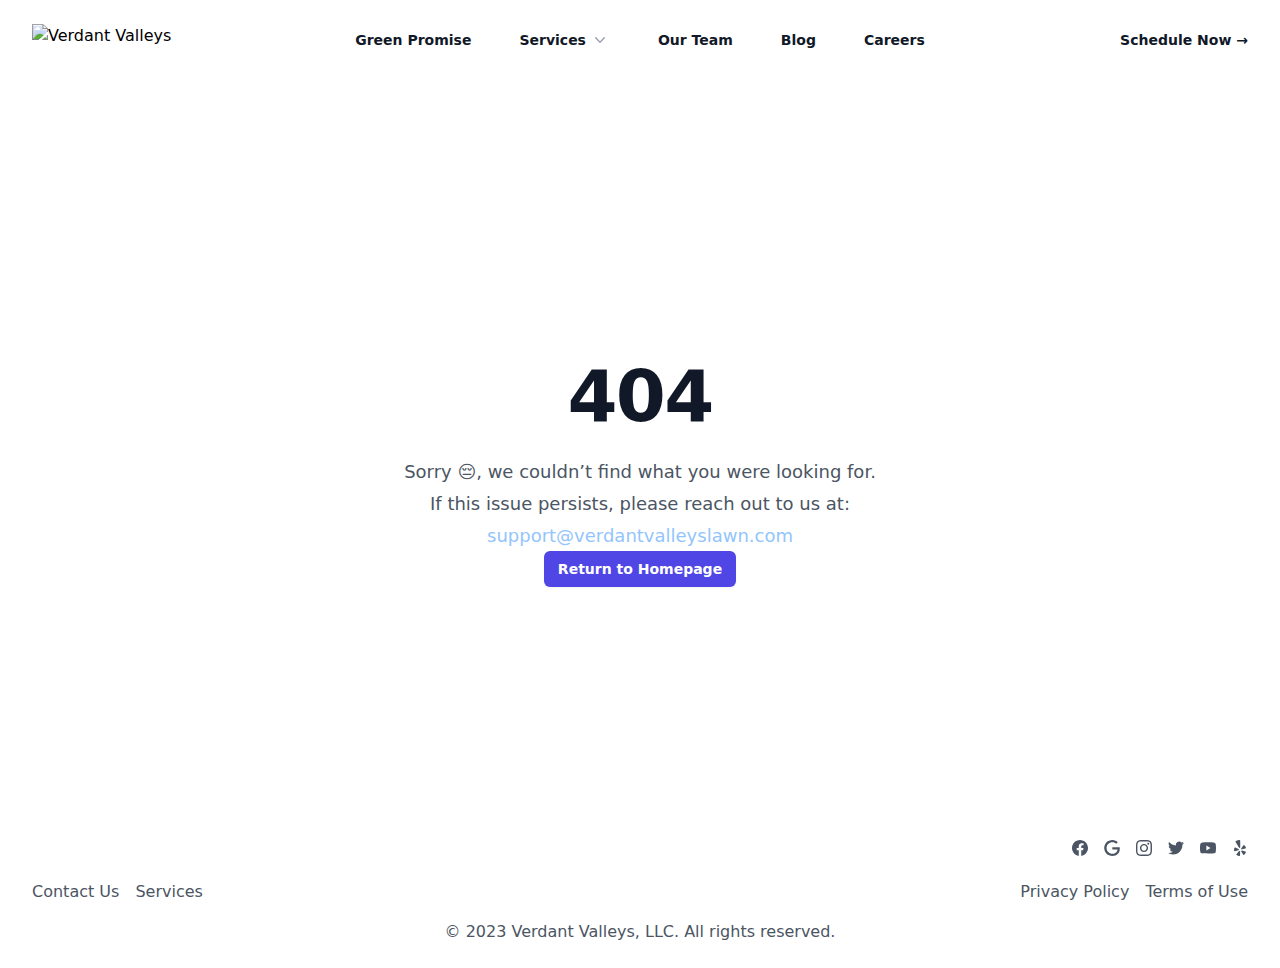
==== 404/index.html @ 3cf2aad4 "Updates" ====
<!DOCTYPE html><html><head><meta charSet="utf-8"/><meta http-equiv="x-ua-compatible" content="ie=edge"/><meta name="viewport" content="width=device-width, initial-scale=1, shrink-to-fit=no"/><meta name="generator" content="Gatsby 5.12.3"/><style data-href="/verdantvalleyslawn/styles.fe862fe9e661f8cfde72.css" data-identity="gatsby-global-css">/*
! tailwindcss v3.3.3 | MIT License | https://tailwindcss.com
*/*,:after,:before{border:0 solid #e5e7eb;box-sizing:border-box}:after,:before{--tw-content:""}html{-webkit-text-size-adjust:100%;font-feature-settings:normal;font-family:ui-sans-serif,system-ui,-apple-system,BlinkMacSystemFont,Segoe UI,Roboto,Helvetica Neue,Arial,Noto Sans,sans-serif,Apple Color Emoji,Segoe UI Emoji,Segoe UI Symbol,Noto Color Emoji;font-variation-settings:normal;line-height:1.5;-moz-tab-size:4;-o-tab-size:4;tab-size:4}body{line-height:inherit;margin:0}hr{border-top-width:1px;color:inherit;height:0}abbr:where([title]){-webkit-text-decoration:underline dotted;text-decoration:underline dotted}h1,h2,h3,h4,h5,h6{font-size:inherit;font-weight:inherit}a{color:inherit;text-decoration:inherit}b,strong{font-weight:bolder}code,kbd,pre,samp{font-family:ui-monospace,SFMono-Regular,Menlo,Monaco,Consolas,Liberation Mono,Courier New,monospace;font-size:1em}small{font-size:80%}sub,sup{font-size:75%;line-height:0;position:relative;vertical-align:baseline}sub{bottom:-.25em}sup{top:-.5em}table{border-collapse:collapse;border-color:inherit;text-indent:0}button,input,optgroup,select,textarea{font-feature-settings:inherit;color:inherit;font-family:inherit;font-size:100%;font-variation-settings:inherit;font-weight:inherit;line-height:inherit;margin:0;padding:0}button,select{text-transform:none}[type=button],[type=reset],[type=submit],button{-webkit-appearance:button;background-color:transparent;background-image:none}:-moz-focusring{outline:auto}:-moz-ui-invalid{box-shadow:none}progress{vertical-align:baseline}::-webkit-inner-spin-button,::-webkit-outer-spin-button{height:auto}[type=search]{-webkit-appearance:textfield;outline-offset:-2px}::-webkit-search-decoration{-webkit-appearance:none}::-webkit-file-upload-button{-webkit-appearance:button;font:inherit}summary{display:list-item}blockquote,dd,dl,figure,h1,h2,h3,h4,h5,h6,hr,p,pre{margin:0}fieldset{margin:0}fieldset,legend{padding:0}menu,ol,ul{list-style:none;margin:0;padding:0}dialog{padding:0}textarea{resize:vertical}input::-moz-placeholder,textarea::-moz-placeholder{color:#9ca3af;opacity:1}input::placeholder,textarea::placeholder{color:#9ca3af;opacity:1}[role=button],button{cursor:pointer}:disabled{cursor:default}audio,canvas,embed,iframe,img,object,svg,video{display:block;vertical-align:middle}img,video{height:auto;max-width:100%}[hidden]{display:none}*,:after,:before{--tw-border-spacing-x:0;--tw-border-spacing-y:0;--tw-translate-x:0;--tw-translate-y:0;--tw-rotate:0;--tw-skew-x:0;--tw-skew-y:0;--tw-scale-x:1;--tw-scale-y:1;--tw-pan-x: ;--tw-pan-y: ;--tw-pinch-zoom: ;--tw-scroll-snap-strictness:proximity;--tw-gradient-from-position: ;--tw-gradient-via-position: ;--tw-gradient-to-position: ;--tw-ordinal: ;--tw-slashed-zero: ;--tw-numeric-figure: ;--tw-numeric-spacing: ;--tw-numeric-fraction: ;--tw-ring-inset: ;--tw-ring-offset-width:0px;--tw-ring-offset-color:#fff;--tw-ring-color:rgba(59,130,246,.5);--tw-ring-offset-shadow:0 0 #0000;--tw-ring-shadow:0 0 #0000;--tw-shadow:0 0 #0000;--tw-shadow-colored:0 0 #0000;--tw-blur: ;--tw-brightness: ;--tw-contrast: ;--tw-grayscale: ;--tw-hue-rotate: ;--tw-invert: ;--tw-saturate: ;--tw-sepia: ;--tw-drop-shadow: ;--tw-backdrop-blur: ;--tw-backdrop-brightness: ;--tw-backdrop-contrast: ;--tw-backdrop-grayscale: ;--tw-backdrop-hue-rotate: ;--tw-backdrop-invert: ;--tw-backdrop-opacity: ;--tw-backdrop-saturate: ;--tw-backdrop-sepia: }::backdrop{--tw-border-spacing-x:0;--tw-border-spacing-y:0;--tw-translate-x:0;--tw-translate-y:0;--tw-rotate:0;--tw-skew-x:0;--tw-skew-y:0;--tw-scale-x:1;--tw-scale-y:1;--tw-pan-x: ;--tw-pan-y: ;--tw-pinch-zoom: ;--tw-scroll-snap-strictness:proximity;--tw-gradient-from-position: ;--tw-gradient-via-position: ;--tw-gradient-to-position: ;--tw-ordinal: ;--tw-slashed-zero: ;--tw-numeric-figure: ;--tw-numeric-spacing: ;--tw-numeric-fraction: ;--tw-ring-inset: ;--tw-ring-offset-width:0px;--tw-ring-offset-color:#fff;--tw-ring-color:rgba(59,130,246,.5);--tw-ring-offset-shadow:0 0 #0000;--tw-ring-shadow:0 0 #0000;--tw-shadow:0 0 #0000;--tw-shadow-colored:0 0 #0000;--tw-blur: ;--tw-brightness: ;--tw-contrast: ;--tw-grayscale: ;--tw-hue-rotate: ;--tw-invert: ;--tw-saturate: ;--tw-sepia: ;--tw-drop-shadow: ;--tw-backdrop-blur: ;--tw-backdrop-brightness: ;--tw-backdrop-contrast: ;--tw-backdrop-grayscale: ;--tw-backdrop-hue-rotate: ;--tw-backdrop-invert: ;--tw-backdrop-opacity: ;--tw-backdrop-saturate: ;--tw-backdrop-sepia: }.container{width:100%}@media (min-width:640px){.container{max-width:640px}}@media (min-width:768px){.container{max-width:768px}}@media (min-width:1024px){.container{max-width:1024px}}@media (min-width:1280px){.container{max-width:1280px}}@media (min-width:1536px){.container{max-width:1536px}}.sr-only{clip:rect(0,0,0,0);border-width:0;height:1px;margin:-1px;overflow:hidden;padding:0;position:absolute;white-space:nowrap;width:1px}.fixed{position:fixed}.absolute{position:absolute}.relative{position:relative}.inset-0{inset:0}.inset-y-0{bottom:0;top:0}.-left-8{left:-2rem}.right-0{right:0}.top-full{top:100%}.isolate{isolation:isolate}.z-10{z-index:10}.-m-1{margin:-.25rem}.-m-1\.5{margin:-.375rem}.-m-2{margin:-.5rem}.-m-2\.5{margin:-.625rem}.-mx-3{margin-left:-.75rem;margin-right:-.75rem}.-my-6{margin-bottom:-1.5rem;margin-top:-1.5rem}.mx-auto{margin-left:auto;margin-right:auto}.mb-4{margin-bottom:1rem}.mt-1{margin-top:.25rem}.mt-10{margin-top:2.5rem}.mt-2{margin-top:.5rem}.mt-3{margin-top:.75rem}.mt-6{margin-top:1.5rem}.block{display:block}.flex{display:flex}.inline-flex{display:inline-flex}.flow-root{display:flow-root}.grid{display:grid}.hidden{display:none}.h-11{height:2.75rem}.h-5{height:1.25rem}.h-6{height:1.5rem}.h-8{height:2rem}.min-h-screen{min-height:100vh}.w-11{width:2.75rem}.w-5{width:1.25rem}.w-6{width:1.5rem}.w-auto{width:auto}.w-full{width:100%}.w-screen{width:100vw}.max-w-2xl{max-width:42rem}.max-w-7xl{max-width:80rem}.max-w-md{max-width:28rem}.flex-auto{flex:1 1 auto}.flex-none{flex:none}.flex-grow{flex-grow:1}.translate-y-0{--tw-translate-y:0px}.translate-y-0,.translate-y-1{transform:translate(var(--tw-translate-x),var(--tw-translate-y)) rotate(var(--tw-rotate)) skewX(var(--tw-skew-x)) skewY(var(--tw-skew-y)) scaleX(var(--tw-scale-x)) scaleY(var(--tw-scale-y))}.translate-y-1{--tw-translate-y:0.25rem}.rotate-180{--tw-rotate:180deg;transform:translate(var(--tw-translate-x),var(--tw-translate-y)) rotate(var(--tw-rotate)) skewX(var(--tw-skew-x)) skewY(var(--tw-skew-y)) scaleX(var(--tw-scale-x)) scaleY(var(--tw-scale-y))}.grid-cols-2{grid-template-columns:repeat(2,minmax(0,1fr))}.flex-col{flex-direction:column}.items-center{align-items:center}.justify-center{justify-content:center}.justify-between{justify-content:space-between}.gap-x-1{-moz-column-gap:.25rem;column-gap:.25rem}.gap-x-2{-moz-column-gap:.5rem;column-gap:.5rem}.gap-x-2\.5{-moz-column-gap:.625rem;column-gap:.625rem}.gap-x-6{-moz-column-gap:1.5rem;column-gap:1.5rem}.space-x-4>:not([hidden])~:not([hidden]){--tw-space-x-reverse:0;margin-left:calc(1rem*(1 - var(--tw-space-x-reverse)));margin-right:calc(1rem*var(--tw-space-x-reverse))}.space-y-2>:not([hidden])~:not([hidden]){--tw-space-y-reverse:0;margin-bottom:calc(.5rem*var(--tw-space-y-reverse));margin-top:calc(.5rem*(1 - var(--tw-space-y-reverse)))}.divide-x>:not([hidden])~:not([hidden]){--tw-divide-x-reverse:0;border-left-width:calc(1px*(1 - var(--tw-divide-x-reverse)));border-right-width:calc(1px*var(--tw-divide-x-reverse))}.divide-y>:not([hidden])~:not([hidden]){--tw-divide-y-reverse:0;border-bottom-width:calc(1px*var(--tw-divide-y-reverse));border-top-width:calc(1px*(1 - var(--tw-divide-y-reverse)))}.divide-gray-500\/10>:not([hidden])~:not([hidden]){border-color:hsla(220,9%,46%,.1)}.divide-gray-900\/5>:not([hidden])~:not([hidden]){border-color:rgba(17,24,39,.05)}.overflow-hidden{overflow:hidden}.overflow-y-auto{overflow-y:auto}.rounded-3xl{border-radius:1.5rem}.rounded-full{border-radius:9999px}.rounded-lg{border-radius:.5rem}.rounded-md{border-radius:.375rem}.bg-gray-50{--tw-bg-opacity:1;background-color:rgb(249 250 251/var(--tw-bg-opacity))}.bg-indigo-600{--tw-bg-opacity:1;background-color:rgb(79 70 229/var(--tw-bg-opacity))}.bg-white{--tw-bg-opacity:1;background-color:rgb(255 255 255/var(--tw-bg-opacity))}.bg-gradient-to-r{background-image:linear-gradient(to right,var(--tw-gradient-stops))}.from-blue-500{--tw-gradient-from:#3b82f6 var(--tw-gradient-from-position);--tw-gradient-to:rgba(59,130,246,0) var(--tw-gradient-to-position);--tw-gradient-stops:var(--tw-gradient-from),var(--tw-gradient-to)}.to-purple-500{--tw-gradient-to:#a855f7 var(--tw-gradient-to-position)}.p-1{padding:.25rem}.p-1\.5{padding:.375rem}.p-2{padding:.5rem}.p-2\.5{padding:.625rem}.p-3{padding:.75rem}.p-4{padding:1rem}.p-6{padding:1.5rem}.p-8{padding:2rem}.px-3{padding-left:.75rem;padding-right:.75rem}.px-3\.5{padding-left:.875rem;padding-right:.875rem}.px-6{padding-left:1.5rem;padding-right:1.5rem}.py-1{padding-bottom:.25rem;padding-top:.25rem}.py-2{padding-bottom:.5rem;padding-top:.5rem}.py-2\.5{padding-bottom:.625rem;padding-top:.625rem}.py-32{padding-bottom:8rem;padding-top:8rem}.py-6{padding-bottom:1.5rem;padding-top:1.5rem}.pb-4{padding-bottom:1rem}.pl-3{padding-left:.75rem}.pl-6{padding-left:1.5rem}.pr-3{padding-right:.75rem}.pr-3\.5{padding-right:.875rem}.pt-14{padding-top:3.5rem}.pt-4{padding-top:1rem}.text-center{text-align:center}.text-2xl{font-size:1.5rem;line-height:2rem}.text-4xl{font-size:2.25rem;line-height:2.5rem}.text-6xl{font-size:3.75rem;line-height:1}.text-base{font-size:1rem;line-height:1.5rem}.text-lg{font-size:1.125rem;line-height:1.75rem}.text-sm{font-size:.875rem;line-height:1.25rem}.font-bold{font-weight:700}.font-semibold{font-weight:600}.leading-6{line-height:1.5rem}.leading-7{line-height:1.75rem}.leading-8{line-height:2rem}.tracking-tight{letter-spacing:-.025em}.text-blue-300{--tw-text-opacity:1;color:rgb(147 197 253/var(--tw-text-opacity))}.text-gray-400{--tw-text-opacity:1;color:rgb(156 163 175/var(--tw-text-opacity))}.text-gray-600{--tw-text-opacity:1;color:rgb(75 85 99/var(--tw-text-opacity))}.text-gray-700{--tw-text-opacity:1;color:rgb(55 65 81/var(--tw-text-opacity))}.text-gray-900{--tw-text-opacity:1;color:rgb(17 24 39/var(--tw-text-opacity))}.text-indigo-600{--tw-text-opacity:1;color:rgb(79 70 229/var(--tw-text-opacity))}.text-white{--tw-text-opacity:1;color:rgb(255 255 255/var(--tw-text-opacity))}.opacity-0{opacity:0}.opacity-100{opacity:1}.shadow-lg{--tw-shadow:0 10px 15px -3px rgba(0,0,0,.1),0 4px 6px -4px rgba(0,0,0,.1);--tw-shadow-colored:0 10px 15px -3px var(--tw-shadow-color),0 4px 6px -4px var(--tw-shadow-color)}.shadow-lg,.shadow-sm{box-shadow:var(--tw-ring-offset-shadow,0 0 #0000),var(--tw-ring-shadow,0 0 #0000),var(--tw-shadow)}.shadow-sm{--tw-shadow:0 1px 2px 0 rgba(0,0,0,.05);--tw-shadow-colored:0 1px 2px 0 var(--tw-shadow-color)}.ring-1{--tw-ring-offset-shadow:var(--tw-ring-inset) 0 0 0 var(--tw-ring-offset-width) var(--tw-ring-offset-color);--tw-ring-shadow:var(--tw-ring-inset) 0 0 0 calc(1px + var(--tw-ring-offset-width)) var(--tw-ring-color);box-shadow:var(--tw-ring-offset-shadow),var(--tw-ring-shadow),var(--tw-shadow,0 0 #0000)}.ring-gray-900\/10{--tw-ring-color:rgba(17,24,39,.1)}.ring-gray-900\/5{--tw-ring-color:rgba(17,24,39,.05)}.filter{filter:var(--tw-blur) var(--tw-brightness) var(--tw-contrast) var(--tw-grayscale) var(--tw-hue-rotate) var(--tw-invert) var(--tw-saturate) var(--tw-sepia) var(--tw-drop-shadow)}.transition{transition-property:color,background-color,border-color,text-decoration-color,fill,stroke,opacity,box-shadow,transform,filter,-webkit-backdrop-filter;transition-property:color,background-color,border-color,text-decoration-color,fill,stroke,opacity,box-shadow,transform,filter,backdrop-filter;transition-property:color,background-color,border-color,text-decoration-color,fill,stroke,opacity,box-shadow,transform,filter,backdrop-filter,-webkit-backdrop-filter;transition-timing-function:cubic-bezier(.4,0,.2,1)}.duration-150,.transition{transition-duration:.15s}.duration-200{transition-duration:.2s}.duration-300{transition-duration:.3s}.ease-in{transition-timing-function:cubic-bezier(.4,0,1,1)}.ease-out{transition-timing-function:cubic-bezier(0,0,.2,1)}.hover\:bg-gray-100:hover{--tw-bg-opacity:1;background-color:rgb(243 244 246/var(--tw-bg-opacity))}.hover\:bg-gray-50:hover{--tw-bg-opacity:1;background-color:rgb(249 250 251/var(--tw-bg-opacity))}.hover\:bg-indigo-500:hover{--tw-bg-opacity:1;background-color:rgb(99 102 241/var(--tw-bg-opacity))}.hover\:text-indigo-400:hover{--tw-text-opacity:1;color:rgb(129 140 248/var(--tw-text-opacity))}.hover\:underline:hover{text-decoration-line:underline}.hover\:ring-gray-900\/20:hover{--tw-ring-color:rgba(17,24,39,.2)}.focus-visible\:outline:focus-visible{outline-style:solid}.focus-visible\:outline-2:focus-visible{outline-width:2px}.focus-visible\:outline-offset-2:focus-visible{outline-offset:2px}.focus-visible\:outline-indigo-600:focus-visible{outline-color:#4f46e5}.group:hover .group-hover\:bg-white{--tw-bg-opacity:1;background-color:rgb(255 255 255/var(--tw-bg-opacity))}.group:hover .group-hover\:text-indigo-600{--tw-text-opacity:1;color:rgb(79 70 229/var(--tw-text-opacity))}@media (min-width:640px){.sm\:mb-8{margin-bottom:2rem}.sm\:flex{display:flex}.sm\:max-w-sm{max-width:24rem}.sm\:justify-center{justify-content:center}.sm\:py-48{padding-bottom:12rem;padding-top:12rem}.sm\:text-6xl{font-size:3.75rem;line-height:1}.sm\:text-7xl{font-size:4.5rem;line-height:1}.sm\:ring-1{--tw-ring-offset-shadow:var(--tw-ring-inset) 0 0 0 var(--tw-ring-offset-width) var(--tw-ring-offset-color);--tw-ring-shadow:var(--tw-ring-inset) 0 0 0 calc(1px + var(--tw-ring-offset-width)) var(--tw-ring-color);box-shadow:var(--tw-ring-offset-shadow),var(--tw-ring-shadow),var(--tw-shadow,0 0 #0000)}.sm\:ring-gray-900\/10{--tw-ring-color:rgba(17,24,39,.1)}}@media (min-width:1024px){.lg\:flex{display:flex}.lg\:hidden{display:none}.lg\:flex-1{flex:1 1 0%}.lg\:justify-end{justify-content:flex-end}.lg\:gap-x-12{-moz-column-gap:3rem;column-gap:3rem}.lg\:px-8{padding-left:2rem;padding-right:2rem}.lg\:py-56{padding-bottom:14rem;padding-top:14rem}}</style><link rel="sitemap" type="application/xml" href="/verdantvalleyslawn/sitemap-index.xml"/><link rel="icon" href="/verdantvalleyslawn/favicon-32x32.png?v=53aa06cf17e4239d0dba6ffd09854e02" type="image/png"/><link rel="manifest" href="/verdantvalleyslawn/manifest.webmanifest" crossorigin="anonymous"/><link rel="apple-touch-icon" sizes="48x48" href="/verdantvalleyslawn/icons/icon-48x48.png?v=53aa06cf17e4239d0dba6ffd09854e02"/><link rel="apple-touch-icon" sizes="72x72" href="/verdantvalleyslawn/icons/icon-72x72.png?v=53aa06cf17e4239d0dba6ffd09854e02"/><link rel="apple-touch-icon" sizes="96x96" href="/verdantvalleyslawn/icons/icon-96x96.png?v=53aa06cf17e4239d0dba6ffd09854e02"/><link rel="apple-touch-icon" sizes="144x144" href="/verdantvalleyslawn/icons/icon-144x144.png?v=53aa06cf17e4239d0dba6ffd09854e02"/><link rel="apple-touch-icon" sizes="192x192" href="/verdantvalleyslawn/icons/icon-192x192.png?v=53aa06cf17e4239d0dba6ffd09854e02"/><link rel="apple-touch-icon" sizes="256x256" href="/verdantvalleyslawn/icons/icon-256x256.png?v=53aa06cf17e4239d0dba6ffd09854e02"/><link rel="apple-touch-icon" sizes="384x384" href="/verdantvalleyslawn/icons/icon-384x384.png?v=53aa06cf17e4239d0dba6ffd09854e02"/><link rel="apple-touch-icon" sizes="512x512" href="/verdantvalleyslawn/icons/icon-512x512.png?v=53aa06cf17e4239d0dba6ffd09854e02"/><title data-gatsby-head="true">404 - Page Not Found</title></head><body><div id="___gatsby"><div style="outline:none" tabindex="-1" id="gatsby-focus-wrapper"><div class="flex flex-col min-h-screen"><div class="bg-white"><header><nav class="mx-auto flex max-w-7xl items-center justify-between p-6 lg:px-8" aria-label="Global"><div class="flex lg:flex-1"><a class="-m-1.5 p-1.5" href="/verdantvalleyslawn/"><span class="sr-only">Verdant Valleys</span><img class="h-8 w-auto" src="https://tailwindui.com/img/logos/mark.svg?color=indigo&amp;shade=600" alt="Verdant Valleys"/></a></div><div class="flex lg:hidden"><button type="button" class="-m-2.5 inline-flex items-center justify-center rounded-md p-2.5 text-gray-700"><span class="sr-only">Open main menu</span><svg xmlns="http://www.w3.org/2000/svg" fill="none" viewBox="0 0 24 24" stroke-width="1.5" stroke="currentColor" aria-hidden="true" class="h-6 w-6"><path stroke-linecap="round" stroke-linejoin="round" d="M3.75 6.75h16.5M3.75 12h16.5m-16.5 5.25h16.5"></path></svg></button></div><div class="hidden lg:flex lg:gap-x-12"><a class="text-sm font-semibold leading-6 text-gray-900" href="/verdantvalleyslawn/green_promise/">Green Promise</a><div class="relative" data-headlessui-state=""><button class="flex items-center gap-x-1 text-sm font-semibold leading-6 text-gray-900" type="button" aria-expanded="false" data-headlessui-state="">Services<svg xmlns="http://www.w3.org/2000/svg" viewBox="0 0 20 20" fill="currentColor" aria-hidden="true" class="h-5 w-5 flex-none text-gray-400"><path fill-rule="evenodd" d="M5.23 7.21a.75.75 0 011.06.02L10 11.168l3.71-3.938a.75.75 0 111.08 1.04l-4.25 4.5a.75.75 0 01-1.08 0l-4.25-4.5a.75.75 0 01.02-1.06z" clip-rule="evenodd"></path></svg></button></div><a class="text-sm font-semibold leading-6 text-gray-900" href="/verdantvalleyslawn/ourteam/">Our Team</a><a class="text-sm font-semibold leading-6 text-gray-900" href="/verdantvalleyslawn/blog/">Blog</a><a class="text-sm font-semibold leading-6 text-gray-900" href="/verdantvalleyslawn/careers/">Careers</a></div><div style="position:fixed;top:1px;left:1px;width:1px;height:0;padding:0;margin:-1px;overflow:hidden;clip:rect(0, 0, 0, 0);white-space:nowrap;border-width:0;display:none"></div><div class="hidden lg:flex lg:flex-1 lg:justify-end"><a class="text-sm font-semibold leading-6 text-gray-900" href="/verdantvalleyslawn/schedule/">Schedule Now <span aria-hidden="true">→</span></a></div></nav><div style="position:fixed;top:1px;left:1px;width:1px;height:0;padding:0;margin:-1px;overflow:hidden;clip:rect(0, 0, 0, 0);white-space:nowrap;border-width:0;display:none"></div></header><main class="flex-grow"><main class="bg-white"><section class="relative isolate px-6 pt-14 lg:px-8"><div class="mx-auto max-w-2xl py-32 sm:py-48 lg:py-56 text-center"><h1 class="text-6xl font-bold tracking-tight text-gray-900 sm:text-7xl">404</h1><p class="mt-6 text-lg leading-8 text-gray-600">Sorry 😔, we couldn’t find what you were looking for. <br/>If this issue persists, please reach out to us at:<!-- --> <a href="mailto:support@verdantvalleyslawn.com" class="text-blue-300 hover:underline">support@verdantvalleyslawn.com</a><br/><a class="rounded-md bg-indigo-600 px-3.5 py-2.5 text-sm font-semibold text-white shadow-sm hover:bg-indigo-500 focus-visible:outline focus-visible:outline-2 focus-visible:outline-offset-2 focus-visible:outline-indigo-600" href="/verdantvalleyslawn/">Return to Homepage</a></p></div></section></main></main><footer><div class="mx-auto flex max-w-7xl items-center justify-between p-6 lg:px-8" aria-label="Global"><div class="container mx-auto"><div class="flex justify-between items-center pb-4"><a class="-m-1.5 p-1.5" href="/verdantvalleyslawn/"><span class="sr-only">Verdant Valleys</span><img class="h-8 w-auto" src="https://tailwindui.com/img/logos/mark.svg?color=indigo&amp;shade=600" alt=""/></a><div class="flex space-x-4"><a href="https://facebook.com/facebook-username" class="text-gray-600 hover:text-indigo-400 transition duration-300"> <svg stroke="currentColor" fill="currentColor" stroke-width="0" role="img" viewBox="0 0 24 24" height="1em" width="1em" xmlns="http://www.w3.org/2000/svg"><title></title><path d="M24 12.073c0-6.627-5.373-12-12-12s-12 5.373-12 12c0 5.99 4.388 10.954 10.125 11.854v-8.385H7.078v-3.47h3.047V9.43c0-3.007 1.792-4.669 4.533-4.669 1.312 0 2.686.235 2.686.235v2.953H15.83c-1.491 0-1.956.925-1.956 1.874v2.25h3.328l-.532 3.47h-2.796v8.385C19.612 23.027 24 18.062 24 12.073z"></path></svg><span class="sr-only">Facebook</span></a><a href="https://google.com/google-username" class="text-gray-600 hover:text-indigo-400 transition duration-300"> <svg stroke="currentColor" fill="currentColor" stroke-width="0" role="img" viewBox="0 0 24 24" height="1em" width="1em" xmlns="http://www.w3.org/2000/svg"><title></title><path d="M12.48 10.92v3.28h7.84c-.24 1.84-.853 3.187-1.787 4.133-1.147 1.147-2.933 2.4-6.053 2.4-4.827 0-8.6-3.893-8.6-8.72s3.773-8.72 8.6-8.72c2.6 0 4.507 1.027 5.907 2.347l2.307-2.307C18.747 1.44 16.133 0 12.48 0 5.867 0 .307 5.387.307 12s5.56 12 12.173 12c3.573 0 6.267-1.173 8.373-3.36 2.16-2.16 2.84-5.213 2.84-7.667 0-.76-.053-1.467-.173-2.053H12.48z"></path></svg><span class="sr-only">Google</span></a><a href="https://instagram.com/instagram-username" class="text-gray-600 hover:text-indigo-400 transition duration-300"> <svg stroke="currentColor" fill="currentColor" stroke-width="0" role="img" viewBox="0 0 24 24" height="1em" width="1em" xmlns="http://www.w3.org/2000/svg"><title></title><path d="M12 0C8.74 0 8.333.015 7.053.072 5.775.132 4.905.333 4.14.63c-.789.306-1.459.717-2.126 1.384S.935 3.35.63 4.14C.333 4.905.131 5.775.072 7.053.012 8.333 0 8.74 0 12s.015 3.667.072 4.947c.06 1.277.261 2.148.558 2.913.306.788.717 1.459 1.384 2.126.667.666 1.336 1.079 2.126 1.384.766.296 1.636.499 2.913.558C8.333 23.988 8.74 24 12 24s3.667-.015 4.947-.072c1.277-.06 2.148-.262 2.913-.558.788-.306 1.459-.718 2.126-1.384.666-.667 1.079-1.335 1.384-2.126.296-.765.499-1.636.558-2.913.06-1.28.072-1.687.072-4.947s-.015-3.667-.072-4.947c-.06-1.277-.262-2.149-.558-2.913-.306-.789-.718-1.459-1.384-2.126C21.319 1.347 20.651.935 19.86.63c-.765-.297-1.636-.499-2.913-.558C15.667.012 15.26 0 12 0zm0 2.16c3.203 0 3.585.016 4.85.071 1.17.055 1.805.249 2.227.415.562.217.96.477 1.382.896.419.42.679.819.896 1.381.164.422.36 1.057.413 2.227.057 1.266.07 1.646.07 4.85s-.015 3.585-.074 4.85c-.061 1.17-.256 1.805-.421 2.227-.224.562-.479.96-.899 1.382-.419.419-.824.679-1.38.896-.42.164-1.065.36-2.235.413-1.274.057-1.649.07-4.859.07-3.211 0-3.586-.015-4.859-.074-1.171-.061-1.816-.256-2.236-.421-.569-.224-.96-.479-1.379-.899-.421-.419-.69-.824-.9-1.38-.165-.42-.359-1.065-.42-2.235-.045-1.26-.061-1.649-.061-4.844 0-3.196.016-3.586.061-4.861.061-1.17.255-1.814.42-2.234.21-.57.479-.96.9-1.381.419-.419.81-.689 1.379-.898.42-.166 1.051-.361 2.221-.421 1.275-.045 1.65-.06 4.859-.06l.045.03zm0 3.678c-3.405 0-6.162 2.76-6.162 6.162 0 3.405 2.76 6.162 6.162 6.162 3.405 0 6.162-2.76 6.162-6.162 0-3.405-2.76-6.162-6.162-6.162zM12 16c-2.21 0-4-1.79-4-4s1.79-4 4-4 4 1.79 4 4-1.79 4-4 4zm7.846-10.405c0 .795-.646 1.44-1.44 1.44-.795 0-1.44-.646-1.44-1.44 0-.794.646-1.439 1.44-1.439.793-.001 1.44.645 1.44 1.439z"></path></svg><span class="sr-only">Instagram</span></a><a href="https://twitter.com/twitter-username" class="text-gray-600 hover:text-indigo-400 transition duration-300"> <svg stroke="currentColor" fill="currentColor" stroke-width="0" role="img" viewBox="0 0 24 24" height="1em" width="1em" xmlns="http://www.w3.org/2000/svg"><title></title><path d="M23.953 4.57a10 10 0 01-2.825.775 4.958 4.958 0 002.163-2.723c-.951.555-2.005.959-3.127 1.184a4.92 4.92 0 00-8.384 4.482C7.69 8.095 4.067 6.13 1.64 3.162a4.822 4.822 0 00-.666 2.475c0 1.71.87 3.213 2.188 4.096a4.904 4.904 0 01-2.228-.616v.06a4.923 4.923 0 003.946 4.827 4.996 4.996 0 01-2.212.085 4.936 4.936 0 004.604 3.417 9.867 9.867 0 01-6.102 2.105c-.39 0-.779-.023-1.17-.067a13.995 13.995 0 007.557 2.209c9.053 0 13.998-7.496 13.998-13.985 0-.21 0-.42-.015-.63A9.935 9.935 0 0024 4.59z"></path></svg><span class="sr-only">Twitter</span></a><a href="https://youtube.com/youtube-username" class="text-gray-600 hover:text-indigo-400 transition duration-300"> <svg stroke="currentColor" fill="currentColor" stroke-width="0" role="img" viewBox="0 0 24 24" height="1em" width="1em" xmlns="http://www.w3.org/2000/svg"><title></title><path d="M23.498 6.186a3.016 3.016 0 0 0-2.122-2.136C19.505 3.545 12 3.545 12 3.545s-7.505 0-9.377.505A3.017 3.017 0 0 0 .502 6.186C0 8.07 0 12 0 12s0 3.93.502 5.814a3.016 3.016 0 0 0 2.122 2.136c1.871.505 9.376.505 9.376.505s7.505 0 9.377-.505a3.015 3.015 0 0 0 2.122-2.136C24 15.93 24 12 24 12s0-3.93-.502-5.814zM9.545 15.568V8.432L15.818 12l-6.273 3.568z"></path></svg><span class="sr-only">YouTube</span></a><a href="https://yelp.com/yelp-username" class="text-gray-600 hover:text-indigo-400 transition duration-300"> <svg stroke="currentColor" fill="currentColor" stroke-width="0" role="img" viewBox="0 0 24 24" height="1em" width="1em" xmlns="http://www.w3.org/2000/svg"><title></title><path d="M20.16 12.594l-4.995 1.433c-.96.276-1.74-.8-1.176-1.63l2.905-4.308a1.072 1.072 0 0 1 1.596-.206 9.194 9.194 0 0 1 2.364 3.252 1.073 1.073 0 0 1-.686 1.459zm-5.025 3.152l4.942 1.606a1.072 1.072 0 0 1 .636 1.48 9.316 9.316 0 0 1-2.47 3.169 1.073 1.073 0 0 1-1.592-.26l-2.76-4.409c-.528-.847.288-1.894 1.236-1.584zm-4.796-4.368L5.454 2.916a1.072 1.072 0 0 1 .466-1.5A14.973 14.973 0 0 1 11.184.003a1.07 1.07 0 0 1 1.153 1.068v9.768c0 1.096-1.45 1.483-1.998.535zm-.857 4.17L4.44 16.806a1.073 1.073 0 0 1-1.324-.92 9.218 9.218 0 0 1 .43-3.997 1.07 1.07 0 0 1 1.485-.62l4.668 2.279c.9.438.763 1.76-.207 2zm.886 1.477c.669-.744 1.901-.246 1.866.752l-.19 5.188a1.073 1.073 0 0 1-1.247 1.02 9.314 9.314 0 0 1-3.722-1.502 1.072 1.072 0 0 1-.187-1.6l3.477-3.864z"></path></svg><span class="sr-only">Yelp</span></a></div></div><div class="flex justify-between items-center"><div class="flex space-x-4"><a class="text-gray-600 hover:text-indigo-400 transition duration-300" href="/verdantvalleyslawn/contact/">Contact Us</a><a class="text-gray-600 hover:text-indigo-400 transition duration-300" href="/verdantvalleyslawn/services/">Services</a></div><div class="flex space-x-4"><a class="text-gray-600 hover:text-indigo-400 transition duration-300" href="/verdantvalleyslawn/privacy-policy/">Privacy Policy</a><a class="text-gray-600 hover:text-indigo-400 transition duration-300" href="/verdantvalleyslawn/terms-of-use/">Terms of Use</a></div></div><p class="text-center text-gray-600 pt-4">© 2023 Verdant Valleys, LLC. All rights reserved.</p></div></div></footer></div></div></div><div id="gatsby-announcer" style="position:absolute;top:0;width:1px;height:1px;padding:0;overflow:hidden;clip:rect(0, 0, 0, 0);white-space:nowrap;border:0" aria-live="assertive" aria-atomic="true"></div></div><script id="gatsby-script-loader">/*<![CDATA[*/window.pagePath="/404/";/*]]>*/</script><!-- slice-start id="_gatsby-scripts-1" -->
          <script
            id="gatsby-chunk-mapping"
          >
            window.___chunkMapping="{\"app\":[\"/app-2e32c263372ad7736b9c.js\"],\"component---src-pages-404-tsx\":[\"/component---src-pages-404-tsx-5f081e678a4f6683d1b4.js\"],\"component---src-pages-about-tsx\":[\"/component---src-pages-about-tsx-3a21862b8d9244f4262a.js\"],\"component---src-pages-index-tsx\":[\"/component---src-pages-index-tsx-8542200b50a09daec035.js\"],\"component---src-pages-ourteam-tsx\":[\"/component---src-pages-ourteam-tsx-3612665c8bb9008b2342.js\"]}";
          </script>
        <script>window.___webpackCompilationHash="91200b98da6ef228f56b";</script><script src="/verdantvalleyslawn/webpack-runtime-cff91f6f04cd247767b4.js" async></script><script src="/verdantvalleyslawn/framework-32abab76fab7539c9b89.js" async></script><script src="/verdantvalleyslawn/app-2e32c263372ad7736b9c.js" async></script><!-- slice-end id="_gatsby-scripts-1" --></body></html>
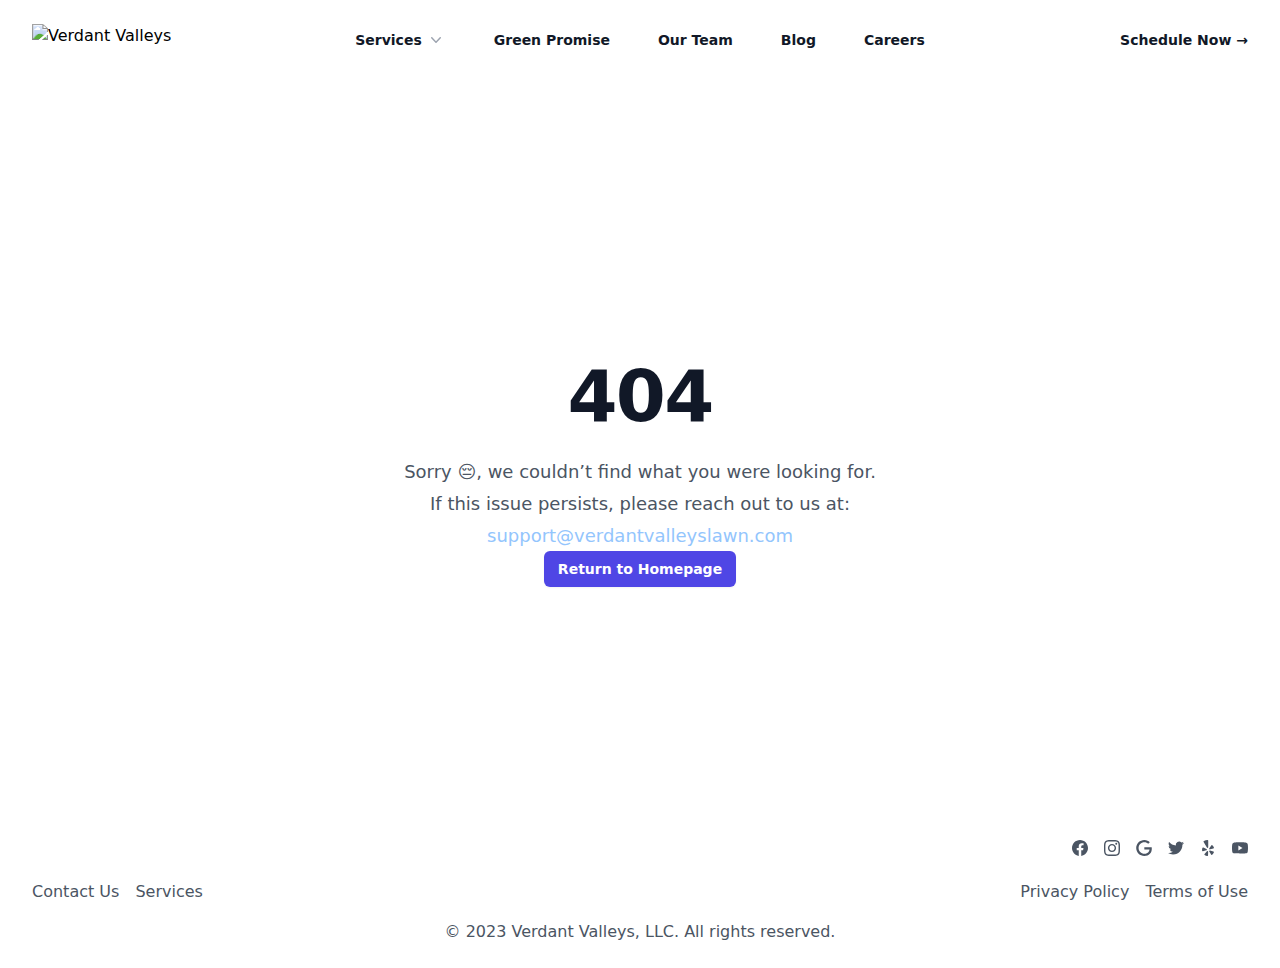
==== commit 6388cb57: "Updates" ====
--- a/404/index.html
+++ b/404/index.html
@@ -1,9 +1,9 @@
-<!DOCTYPE html><html><head><meta charSet="utf-8"/><meta http-equiv="x-ua-compatible" content="ie=edge"/><meta name="viewport" content="width=device-width, initial-scale=1, shrink-to-fit=no"/><meta name="generator" content="Gatsby 5.12.3"/><style data-href="/verdantvalleyslawn/styles.fe862fe9e661f8cfde72.css" data-identity="gatsby-global-css">/*
+<!DOCTYPE html><html><head><meta charSet="utf-8"/><meta http-equiv="x-ua-compatible" content="ie=edge"/><meta name="viewport" content="width=device-width, initial-scale=1, shrink-to-fit=no"/><meta name="generator" content="Gatsby 5.12.3"/><style data-href="/styles.cd44f3d5fdef78d779bd.css" data-identity="gatsby-global-css">/*
 ! tailwindcss v3.3.3 | MIT License | https://tailwindcss.com
-*/*,:after,:before{border:0 solid #e5e7eb;box-sizing:border-box}:after,:before{--tw-content:""}html{-webkit-text-size-adjust:100%;font-feature-settings:normal;font-family:ui-sans-serif,system-ui,-apple-system,BlinkMacSystemFont,Segoe UI,Roboto,Helvetica Neue,Arial,Noto Sans,sans-serif,Apple Color Emoji,Segoe UI Emoji,Segoe UI Symbol,Noto Color Emoji;font-variation-settings:normal;line-height:1.5;-moz-tab-size:4;-o-tab-size:4;tab-size:4}body{line-height:inherit;margin:0}hr{border-top-width:1px;color:inherit;height:0}abbr:where([title]){-webkit-text-decoration:underline dotted;text-decoration:underline dotted}h1,h2,h3,h4,h5,h6{font-size:inherit;font-weight:inherit}a{color:inherit;text-decoration:inherit}b,strong{font-weight:bolder}code,kbd,pre,samp{font-family:ui-monospace,SFMono-Regular,Menlo,Monaco,Consolas,Liberation Mono,Courier New,monospace;font-size:1em}small{font-size:80%}sub,sup{font-size:75%;line-height:0;position:relative;vertical-align:baseline}sub{bottom:-.25em}sup{top:-.5em}table{border-collapse:collapse;border-color:inherit;text-indent:0}button,input,optgroup,select,textarea{font-feature-settings:inherit;color:inherit;font-family:inherit;font-size:100%;font-variation-settings:inherit;font-weight:inherit;line-height:inherit;margin:0;padding:0}button,select{text-transform:none}[type=button],[type=reset],[type=submit],button{-webkit-appearance:button;background-color:transparent;background-image:none}:-moz-focusring{outline:auto}:-moz-ui-invalid{box-shadow:none}progress{vertical-align:baseline}::-webkit-inner-spin-button,::-webkit-outer-spin-button{height:auto}[type=search]{-webkit-appearance:textfield;outline-offset:-2px}::-webkit-search-decoration{-webkit-appearance:none}::-webkit-file-upload-button{-webkit-appearance:button;font:inherit}summary{display:list-item}blockquote,dd,dl,figure,h1,h2,h3,h4,h5,h6,hr,p,pre{margin:0}fieldset{margin:0}fieldset,legend{padding:0}menu,ol,ul{list-style:none;margin:0;padding:0}dialog{padding:0}textarea{resize:vertical}input::-moz-placeholder,textarea::-moz-placeholder{color:#9ca3af;opacity:1}input::placeholder,textarea::placeholder{color:#9ca3af;opacity:1}[role=button],button{cursor:pointer}:disabled{cursor:default}audio,canvas,embed,iframe,img,object,svg,video{display:block;vertical-align:middle}img,video{height:auto;max-width:100%}[hidden]{display:none}*,:after,:before{--tw-border-spacing-x:0;--tw-border-spacing-y:0;--tw-translate-x:0;--tw-translate-y:0;--tw-rotate:0;--tw-skew-x:0;--tw-skew-y:0;--tw-scale-x:1;--tw-scale-y:1;--tw-pan-x: ;--tw-pan-y: ;--tw-pinch-zoom: ;--tw-scroll-snap-strictness:proximity;--tw-gradient-from-position: ;--tw-gradient-via-position: ;--tw-gradient-to-position: ;--tw-ordinal: ;--tw-slashed-zero: ;--tw-numeric-figure: ;--tw-numeric-spacing: ;--tw-numeric-fraction: ;--tw-ring-inset: ;--tw-ring-offset-width:0px;--tw-ring-offset-color:#fff;--tw-ring-color:rgba(59,130,246,.5);--tw-ring-offset-shadow:0 0 #0000;--tw-ring-shadow:0 0 #0000;--tw-shadow:0 0 #0000;--tw-shadow-colored:0 0 #0000;--tw-blur: ;--tw-brightness: ;--tw-contrast: ;--tw-grayscale: ;--tw-hue-rotate: ;--tw-invert: ;--tw-saturate: ;--tw-sepia: ;--tw-drop-shadow: ;--tw-backdrop-blur: ;--tw-backdrop-brightness: ;--tw-backdrop-contrast: ;--tw-backdrop-grayscale: ;--tw-backdrop-hue-rotate: ;--tw-backdrop-invert: ;--tw-backdrop-opacity: ;--tw-backdrop-saturate: ;--tw-backdrop-sepia: }::backdrop{--tw-border-spacing-x:0;--tw-border-spacing-y:0;--tw-translate-x:0;--tw-translate-y:0;--tw-rotate:0;--tw-skew-x:0;--tw-skew-y:0;--tw-scale-x:1;--tw-scale-y:1;--tw-pan-x: ;--tw-pan-y: ;--tw-pinch-zoom: ;--tw-scroll-snap-strictness:proximity;--tw-gradient-from-position: ;--tw-gradient-via-position: ;--tw-gradient-to-position: ;--tw-ordinal: ;--tw-slashed-zero: ;--tw-numeric-figure: ;--tw-numeric-spacing: ;--tw-numeric-fraction: ;--tw-ring-inset: ;--tw-ring-offset-width:0px;--tw-ring-offset-color:#fff;--tw-ring-color:rgba(59,130,246,.5);--tw-ring-offset-shadow:0 0 #0000;--tw-ring-shadow:0 0 #0000;--tw-shadow:0 0 #0000;--tw-shadow-colored:0 0 #0000;--tw-blur: ;--tw-brightness: ;--tw-contrast: ;--tw-grayscale: ;--tw-hue-rotate: ;--tw-invert: ;--tw-saturate: ;--tw-sepia: ;--tw-drop-shadow: ;--tw-backdrop-blur: ;--tw-backdrop-brightness: ;--tw-backdrop-contrast: ;--tw-backdrop-grayscale: ;--tw-backdrop-hue-rotate: ;--tw-backdrop-invert: ;--tw-backdrop-opacity: ;--tw-backdrop-saturate: ;--tw-backdrop-sepia: }.container{width:100%}@media (min-width:640px){.container{max-width:640px}}@media (min-width:768px){.container{max-width:768px}}@media (min-width:1024px){.container{max-width:1024px}}@media (min-width:1280px){.container{max-width:1280px}}@media (min-width:1536px){.container{max-width:1536px}}.sr-only{clip:rect(0,0,0,0);border-width:0;height:1px;margin:-1px;overflow:hidden;padding:0;position:absolute;white-space:nowrap;width:1px}.fixed{position:fixed}.absolute{position:absolute}.relative{position:relative}.inset-0{inset:0}.inset-y-0{bottom:0;top:0}.-left-8{left:-2rem}.right-0{right:0}.top-full{top:100%}.isolate{isolation:isolate}.z-10{z-index:10}.-m-1{margin:-.25rem}.-m-1\.5{margin:-.375rem}.-m-2{margin:-.5rem}.-m-2\.5{margin:-.625rem}.-mx-3{margin-left:-.75rem;margin-right:-.75rem}.-my-6{margin-bottom:-1.5rem;margin-top:-1.5rem}.mx-auto{margin-left:auto;margin-right:auto}.mb-4{margin-bottom:1rem}.mt-1{margin-top:.25rem}.mt-10{margin-top:2.5rem}.mt-2{margin-top:.5rem}.mt-3{margin-top:.75rem}.mt-6{margin-top:1.5rem}.block{display:block}.flex{display:flex}.inline-flex{display:inline-flex}.flow-root{display:flow-root}.grid{display:grid}.hidden{display:none}.h-11{height:2.75rem}.h-5{height:1.25rem}.h-6{height:1.5rem}.h-8{height:2rem}.min-h-screen{min-height:100vh}.w-11{width:2.75rem}.w-5{width:1.25rem}.w-6{width:1.5rem}.w-auto{width:auto}.w-full{width:100%}.w-screen{width:100vw}.max-w-2xl{max-width:42rem}.max-w-7xl{max-width:80rem}.max-w-md{max-width:28rem}.flex-auto{flex:1 1 auto}.flex-none{flex:none}.flex-grow{flex-grow:1}.translate-y-0{--tw-translate-y:0px}.translate-y-0,.translate-y-1{transform:translate(var(--tw-translate-x),var(--tw-translate-y)) rotate(var(--tw-rotate)) skewX(var(--tw-skew-x)) skewY(var(--tw-skew-y)) scaleX(var(--tw-scale-x)) scaleY(var(--tw-scale-y))}.translate-y-1{--tw-translate-y:0.25rem}.rotate-180{--tw-rotate:180deg;transform:translate(var(--tw-translate-x),var(--tw-translate-y)) rotate(var(--tw-rotate)) skewX(var(--tw-skew-x)) skewY(var(--tw-skew-y)) scaleX(var(--tw-scale-x)) scaleY(var(--tw-scale-y))}.grid-cols-2{grid-template-columns:repeat(2,minmax(0,1fr))}.flex-col{flex-direction:column}.items-center{align-items:center}.justify-center{justify-content:center}.justify-between{justify-content:space-between}.gap-x-1{-moz-column-gap:.25rem;column-gap:.25rem}.gap-x-2{-moz-column-gap:.5rem;column-gap:.5rem}.gap-x-2\.5{-moz-column-gap:.625rem;column-gap:.625rem}.gap-x-6{-moz-column-gap:1.5rem;column-gap:1.5rem}.space-x-4>:not([hidden])~:not([hidden]){--tw-space-x-reverse:0;margin-left:calc(1rem*(1 - var(--tw-space-x-reverse)));margin-right:calc(1rem*var(--tw-space-x-reverse))}.space-y-2>:not([hidden])~:not([hidden]){--tw-space-y-reverse:0;margin-bottom:calc(.5rem*var(--tw-space-y-reverse));margin-top:calc(.5rem*(1 - var(--tw-space-y-reverse)))}.divide-x>:not([hidden])~:not([hidden]){--tw-divide-x-reverse:0;border-left-width:calc(1px*(1 - var(--tw-divide-x-reverse)));border-right-width:calc(1px*var(--tw-divide-x-reverse))}.divide-y>:not([hidden])~:not([hidden]){--tw-divide-y-reverse:0;border-bottom-width:calc(1px*var(--tw-divide-y-reverse));border-top-width:calc(1px*(1 - var(--tw-divide-y-reverse)))}.divide-gray-500\/10>:not([hidden])~:not([hidden]){border-color:hsla(220,9%,46%,.1)}.divide-gray-900\/5>:not([hidden])~:not([hidden]){border-color:rgba(17,24,39,.05)}.overflow-hidden{overflow:hidden}.overflow-y-auto{overflow-y:auto}.rounded-3xl{border-radius:1.5rem}.rounded-full{border-radius:9999px}.rounded-lg{border-radius:.5rem}.rounded-md{border-radius:.375rem}.bg-gray-50{--tw-bg-opacity:1;background-color:rgb(249 250 251/var(--tw-bg-opacity))}.bg-indigo-600{--tw-bg-opacity:1;background-color:rgb(79 70 229/var(--tw-bg-opacity))}.bg-white{--tw-bg-opacity:1;background-color:rgb(255 255 255/var(--tw-bg-opacity))}.bg-gradient-to-r{background-image:linear-gradient(to right,var(--tw-gradient-stops))}.from-blue-500{--tw-gradient-from:#3b82f6 var(--tw-gradient-from-position);--tw-gradient-to:rgba(59,130,246,0) var(--tw-gradient-to-position);--tw-gradient-stops:var(--tw-gradient-from),var(--tw-gradient-to)}.to-purple-500{--tw-gradient-to:#a855f7 var(--tw-gradient-to-position)}.p-1{padding:.25rem}.p-1\.5{padding:.375rem}.p-2{padding:.5rem}.p-2\.5{padding:.625rem}.p-3{padding:.75rem}.p-4{padding:1rem}.p-6{padding:1.5rem}.p-8{padding:2rem}.px-3{padding-left:.75rem;padding-right:.75rem}.px-3\.5{padding-left:.875rem;padding-right:.875rem}.px-6{padding-left:1.5rem;padding-right:1.5rem}.py-1{padding-bottom:.25rem;padding-top:.25rem}.py-2{padding-bottom:.5rem;padding-top:.5rem}.py-2\.5{padding-bottom:.625rem;padding-top:.625rem}.py-32{padding-bottom:8rem;padding-top:8rem}.py-6{padding-bottom:1.5rem;padding-top:1.5rem}.pb-4{padding-bottom:1rem}.pl-3{padding-left:.75rem}.pl-6{padding-left:1.5rem}.pr-3{padding-right:.75rem}.pr-3\.5{padding-right:.875rem}.pt-14{padding-top:3.5rem}.pt-4{padding-top:1rem}.text-center{text-align:center}.text-2xl{font-size:1.5rem;line-height:2rem}.text-4xl{font-size:2.25rem;line-height:2.5rem}.text-6xl{font-size:3.75rem;line-height:1}.text-base{font-size:1rem;line-height:1.5rem}.text-lg{font-size:1.125rem;line-height:1.75rem}.text-sm{font-size:.875rem;line-height:1.25rem}.font-bold{font-weight:700}.font-semibold{font-weight:600}.leading-6{line-height:1.5rem}.leading-7{line-height:1.75rem}.leading-8{line-height:2rem}.tracking-tight{letter-spacing:-.025em}.text-blue-300{--tw-text-opacity:1;color:rgb(147 197 253/var(--tw-text-opacity))}.text-gray-400{--tw-text-opacity:1;color:rgb(156 163 175/var(--tw-text-opacity))}.text-gray-600{--tw-text-opacity:1;color:rgb(75 85 99/var(--tw-text-opacity))}.text-gray-700{--tw-text-opacity:1;color:rgb(55 65 81/var(--tw-text-opacity))}.text-gray-900{--tw-text-opacity:1;color:rgb(17 24 39/var(--tw-text-opacity))}.text-indigo-600{--tw-text-opacity:1;color:rgb(79 70 229/var(--tw-text-opacity))}.text-white{--tw-text-opacity:1;color:rgb(255 255 255/var(--tw-text-opacity))}.opacity-0{opacity:0}.opacity-100{opacity:1}.shadow-lg{--tw-shadow:0 10px 15px -3px rgba(0,0,0,.1),0 4px 6px -4px rgba(0,0,0,.1);--tw-shadow-colored:0 10px 15px -3px var(--tw-shadow-color),0 4px 6px -4px var(--tw-shadow-color)}.shadow-lg,.shadow-sm{box-shadow:var(--tw-ring-offset-shadow,0 0 #0000),var(--tw-ring-shadow,0 0 #0000),var(--tw-shadow)}.shadow-sm{--tw-shadow:0 1px 2px 0 rgba(0,0,0,.05);--tw-shadow-colored:0 1px 2px 0 var(--tw-shadow-color)}.ring-1{--tw-ring-offset-shadow:var(--tw-ring-inset) 0 0 0 var(--tw-ring-offset-width) var(--tw-ring-offset-color);--tw-ring-shadow:var(--tw-ring-inset) 0 0 0 calc(1px + var(--tw-ring-offset-width)) var(--tw-ring-color);box-shadow:var(--tw-ring-offset-shadow),var(--tw-ring-shadow),var(--tw-shadow,0 0 #0000)}.ring-gray-900\/10{--tw-ring-color:rgba(17,24,39,.1)}.ring-gray-900\/5{--tw-ring-color:rgba(17,24,39,.05)}.filter{filter:var(--tw-blur) var(--tw-brightness) var(--tw-contrast) var(--tw-grayscale) var(--tw-hue-rotate) var(--tw-invert) var(--tw-saturate) var(--tw-sepia) var(--tw-drop-shadow)}.transition{transition-property:color,background-color,border-color,text-decoration-color,fill,stroke,opacity,box-shadow,transform,filter,-webkit-backdrop-filter;transition-property:color,background-color,border-color,text-decoration-color,fill,stroke,opacity,box-shadow,transform,filter,backdrop-filter;transition-property:color,background-color,border-color,text-decoration-color,fill,stroke,opacity,box-shadow,transform,filter,backdrop-filter,-webkit-backdrop-filter;transition-timing-function:cubic-bezier(.4,0,.2,1)}.duration-150,.transition{transition-duration:.15s}.duration-200{transition-duration:.2s}.duration-300{transition-duration:.3s}.ease-in{transition-timing-function:cubic-bezier(.4,0,1,1)}.ease-out{transition-timing-function:cubic-bezier(0,0,.2,1)}.hover\:bg-gray-100:hover{--tw-bg-opacity:1;background-color:rgb(243 244 246/var(--tw-bg-opacity))}.hover\:bg-gray-50:hover{--tw-bg-opacity:1;background-color:rgb(249 250 251/var(--tw-bg-opacity))}.hover\:bg-indigo-500:hover{--tw-bg-opacity:1;background-color:rgb(99 102 241/var(--tw-bg-opacity))}.hover\:text-indigo-400:hover{--tw-text-opacity:1;color:rgb(129 140 248/var(--tw-text-opacity))}.hover\:underline:hover{text-decoration-line:underline}.hover\:ring-gray-900\/20:hover{--tw-ring-color:rgba(17,24,39,.2)}.focus-visible\:outline:focus-visible{outline-style:solid}.focus-visible\:outline-2:focus-visible{outline-width:2px}.focus-visible\:outline-offset-2:focus-visible{outline-offset:2px}.focus-visible\:outline-indigo-600:focus-visible{outline-color:#4f46e5}.group:hover .group-hover\:bg-white{--tw-bg-opacity:1;background-color:rgb(255 255 255/var(--tw-bg-opacity))}.group:hover .group-hover\:text-indigo-600{--tw-text-opacity:1;color:rgb(79 70 229/var(--tw-text-opacity))}@media (min-width:640px){.sm\:mb-8{margin-bottom:2rem}.sm\:flex{display:flex}.sm\:max-w-sm{max-width:24rem}.sm\:justify-center{justify-content:center}.sm\:py-48{padding-bottom:12rem;padding-top:12rem}.sm\:text-6xl{font-size:3.75rem;line-height:1}.sm\:text-7xl{font-size:4.5rem;line-height:1}.sm\:ring-1{--tw-ring-offset-shadow:var(--tw-ring-inset) 0 0 0 var(--tw-ring-offset-width) var(--tw-ring-offset-color);--tw-ring-shadow:var(--tw-ring-inset) 0 0 0 calc(1px + var(--tw-ring-offset-width)) var(--tw-ring-color);box-shadow:var(--tw-ring-offset-shadow),var(--tw-ring-shadow),var(--tw-shadow,0 0 #0000)}.sm\:ring-gray-900\/10{--tw-ring-color:rgba(17,24,39,.1)}}@media (min-width:1024px){.lg\:flex{display:flex}.lg\:hidden{display:none}.lg\:flex-1{flex:1 1 0%}.lg\:justify-end{justify-content:flex-end}.lg\:gap-x-12{-moz-column-gap:3rem;column-gap:3rem}.lg\:px-8{padding-left:2rem;padding-right:2rem}.lg\:py-56{padding-bottom:14rem;padding-top:14rem}}</style><link rel="sitemap" type="application/xml" href="/verdantvalleyslawn/sitemap-index.xml"/><link rel="icon" href="/verdantvalleyslawn/favicon-32x32.png?v=53aa06cf17e4239d0dba6ffd09854e02" type="image/png"/><link rel="manifest" href="/verdantvalleyslawn/manifest.webmanifest" crossorigin="anonymous"/><link rel="apple-touch-icon" sizes="48x48" href="/verdantvalleyslawn/icons/icon-48x48.png?v=53aa06cf17e4239d0dba6ffd09854e02"/><link rel="apple-touch-icon" sizes="72x72" href="/verdantvalleyslawn/icons/icon-72x72.png?v=53aa06cf17e4239d0dba6ffd09854e02"/><link rel="apple-touch-icon" sizes="96x96" href="/verdantvalleyslawn/icons/icon-96x96.png?v=53aa06cf17e4239d0dba6ffd09854e02"/><link rel="apple-touch-icon" sizes="144x144" href="/verdantvalleyslawn/icons/icon-144x144.png?v=53aa06cf17e4239d0dba6ffd09854e02"/><link rel="apple-touch-icon" sizes="192x192" href="/verdantvalleyslawn/icons/icon-192x192.png?v=53aa06cf17e4239d0dba6ffd09854e02"/><link rel="apple-touch-icon" sizes="256x256" href="/verdantvalleyslawn/icons/icon-256x256.png?v=53aa06cf17e4239d0dba6ffd09854e02"/><link rel="apple-touch-icon" sizes="384x384" href="/verdantvalleyslawn/icons/icon-384x384.png?v=53aa06cf17e4239d0dba6ffd09854e02"/><link rel="apple-touch-icon" sizes="512x512" href="/verdantvalleyslawn/icons/icon-512x512.png?v=53aa06cf17e4239d0dba6ffd09854e02"/><title data-gatsby-head="true">404 - Page Not Found</title></head><body><div id="___gatsby"><div style="outline:none" tabindex="-1" id="gatsby-focus-wrapper"><div class="flex flex-col min-h-screen"><div class="bg-white"><header><nav class="mx-auto flex max-w-7xl items-center justify-between p-6 lg:px-8" aria-label="Global"><div class="flex lg:flex-1"><a class="-m-1.5 p-1.5" href="/verdantvalleyslawn/"><span class="sr-only">Verdant Valleys</span><img class="h-8 w-auto" src="https://tailwindui.com/img/logos/mark.svg?color=indigo&amp;shade=600" alt="Verdant Valleys"/></a></div><div class="flex lg:hidden"><button type="button" class="-m-2.5 inline-flex items-center justify-center rounded-md p-2.5 text-gray-700"><span class="sr-only">Open main menu</span><svg xmlns="http://www.w3.org/2000/svg" fill="none" viewBox="0 0 24 24" stroke-width="1.5" stroke="currentColor" aria-hidden="true" class="h-6 w-6"><path stroke-linecap="round" stroke-linejoin="round" d="M3.75 6.75h16.5M3.75 12h16.5m-16.5 5.25h16.5"></path></svg></button></div><div class="hidden lg:flex lg:gap-x-12"><a class="text-sm font-semibold leading-6 text-gray-900" href="/verdantvalleyslawn/green_promise/">Green Promise</a><div class="relative" data-headlessui-state=""><button class="flex items-center gap-x-1 text-sm font-semibold leading-6 text-gray-900" type="button" aria-expanded="false" data-headlessui-state="">Services<svg xmlns="http://www.w3.org/2000/svg" viewBox="0 0 20 20" fill="currentColor" aria-hidden="true" class="h-5 w-5 flex-none text-gray-400"><path fill-rule="evenodd" d="M5.23 7.21a.75.75 0 011.06.02L10 11.168l3.71-3.938a.75.75 0 111.08 1.04l-4.25 4.5a.75.75 0 01-1.08 0l-4.25-4.5a.75.75 0 01.02-1.06z" clip-rule="evenodd"></path></svg></button></div><a class="text-sm font-semibold leading-6 text-gray-900" href="/verdantvalleyslawn/ourteam/">Our Team</a><a class="text-sm font-semibold leading-6 text-gray-900" href="/verdantvalleyslawn/blog/">Blog</a><a class="text-sm font-semibold leading-6 text-gray-900" href="/verdantvalleyslawn/careers/">Careers</a></div><div style="position:fixed;top:1px;left:1px;width:1px;height:0;padding:0;margin:-1px;overflow:hidden;clip:rect(0, 0, 0, 0);white-space:nowrap;border-width:0;display:none"></div><div class="hidden lg:flex lg:flex-1 lg:justify-end"><a class="text-sm font-semibold leading-6 text-gray-900" href="/verdantvalleyslawn/schedule/">Schedule Now <span aria-hidden="true">→</span></a></div></nav><div style="position:fixed;top:1px;left:1px;width:1px;height:0;padding:0;margin:-1px;overflow:hidden;clip:rect(0, 0, 0, 0);white-space:nowrap;border-width:0;display:none"></div></header><main class="flex-grow"><main class="bg-white"><section class="relative isolate px-6 pt-14 lg:px-8"><div class="mx-auto max-w-2xl py-32 sm:py-48 lg:py-56 text-center"><h1 class="text-6xl font-bold tracking-tight text-gray-900 sm:text-7xl">404</h1><p class="mt-6 text-lg leading-8 text-gray-600">Sorry 😔, we couldn’t find what you were looking for. <br/>If this issue persists, please reach out to us at:<!-- --> <a href="mailto:support@verdantvalleyslawn.com" class="text-blue-300 hover:underline">support@verdantvalleyslawn.com</a><br/><a class="rounded-md bg-indigo-600 px-3.5 py-2.5 text-sm font-semibold text-white shadow-sm hover:bg-indigo-500 focus-visible:outline focus-visible:outline-2 focus-visible:outline-offset-2 focus-visible:outline-indigo-600" href="/verdantvalleyslawn/">Return to Homepage</a></p></div></section></main></main><footer><div class="mx-auto flex max-w-7xl items-center justify-between p-6 lg:px-8" aria-label="Global"><div class="container mx-auto"><div class="flex justify-between items-center pb-4"><a class="-m-1.5 p-1.5" href="/verdantvalleyslawn/"><span class="sr-only">Verdant Valleys</span><img class="h-8 w-auto" src="https://tailwindui.com/img/logos/mark.svg?color=indigo&amp;shade=600" alt=""/></a><div class="flex space-x-4"><a href="https://facebook.com/facebook-username" class="text-gray-600 hover:text-indigo-400 transition duration-300"> <svg stroke="currentColor" fill="currentColor" stroke-width="0" role="img" viewBox="0 0 24 24" height="1em" width="1em" xmlns="http://www.w3.org/2000/svg"><title></title><path d="M24 12.073c0-6.627-5.373-12-12-12s-12 5.373-12 12c0 5.99 4.388 10.954 10.125 11.854v-8.385H7.078v-3.47h3.047V9.43c0-3.007 1.792-4.669 4.533-4.669 1.312 0 2.686.235 2.686.235v2.953H15.83c-1.491 0-1.956.925-1.956 1.874v2.25h3.328l-.532 3.47h-2.796v8.385C19.612 23.027 24 18.062 24 12.073z"></path></svg><span class="sr-only">Facebook</span></a><a href="https://google.com/google-username" class="text-gray-600 hover:text-indigo-400 transition duration-300"> <svg stroke="currentColor" fill="currentColor" stroke-width="0" role="img" viewBox="0 0 24 24" height="1em" width="1em" xmlns="http://www.w3.org/2000/svg"><title></title><path d="M12.48 10.92v3.28h7.84c-.24 1.84-.853 3.187-1.787 4.133-1.147 1.147-2.933 2.4-6.053 2.4-4.827 0-8.6-3.893-8.6-8.72s3.773-8.72 8.6-8.72c2.6 0 4.507 1.027 5.907 2.347l2.307-2.307C18.747 1.44 16.133 0 12.48 0 5.867 0 .307 5.387.307 12s5.56 12 12.173 12c3.573 0 6.267-1.173 8.373-3.36 2.16-2.16 2.84-5.213 2.84-7.667 0-.76-.053-1.467-.173-2.053H12.48z"></path></svg><span class="sr-only">Google</span></a><a href="https://instagram.com/instagram-username" class="text-gray-600 hover:text-indigo-400 transition duration-300"> <svg stroke="currentColor" fill="currentColor" stroke-width="0" role="img" viewBox="0 0 24 24" height="1em" width="1em" xmlns="http://www.w3.org/2000/svg"><title></title><path d="M12 0C8.74 0 8.333.015 7.053.072 5.775.132 4.905.333 4.14.63c-.789.306-1.459.717-2.126 1.384S.935 3.35.63 4.14C.333 4.905.131 5.775.072 7.053.012 8.333 0 8.74 0 12s.015 3.667.072 4.947c.06 1.277.261 2.148.558 2.913.306.788.717 1.459 1.384 2.126.667.666 1.336 1.079 2.126 1.384.766.296 1.636.499 2.913.558C8.333 23.988 8.74 24 12 24s3.667-.015 4.947-.072c1.277-.06 2.148-.262 2.913-.558.788-.306 1.459-.718 2.126-1.384.666-.667 1.079-1.335 1.384-2.126.296-.765.499-1.636.558-2.913.06-1.28.072-1.687.072-4.947s-.015-3.667-.072-4.947c-.06-1.277-.262-2.149-.558-2.913-.306-.789-.718-1.459-1.384-2.126C21.319 1.347 20.651.935 19.86.63c-.765-.297-1.636-.499-2.913-.558C15.667.012 15.26 0 12 0zm0 2.16c3.203 0 3.585.016 4.85.071 1.17.055 1.805.249 2.227.415.562.217.96.477 1.382.896.419.42.679.819.896 1.381.164.422.36 1.057.413 2.227.057 1.266.07 1.646.07 4.85s-.015 3.585-.074 4.85c-.061 1.17-.256 1.805-.421 2.227-.224.562-.479.96-.899 1.382-.419.419-.824.679-1.38.896-.42.164-1.065.36-2.235.413-1.274.057-1.649.07-4.859.07-3.211 0-3.586-.015-4.859-.074-1.171-.061-1.816-.256-2.236-.421-.569-.224-.96-.479-1.379-.899-.421-.419-.69-.824-.9-1.38-.165-.42-.359-1.065-.42-2.235-.045-1.26-.061-1.649-.061-4.844 0-3.196.016-3.586.061-4.861.061-1.17.255-1.814.42-2.234.21-.57.479-.96.9-1.381.419-.419.81-.689 1.379-.898.42-.166 1.051-.361 2.221-.421 1.275-.045 1.65-.06 4.859-.06l.045.03zm0 3.678c-3.405 0-6.162 2.76-6.162 6.162 0 3.405 2.76 6.162 6.162 6.162 3.405 0 6.162-2.76 6.162-6.162 0-3.405-2.76-6.162-6.162-6.162zM12 16c-2.21 0-4-1.79-4-4s1.79-4 4-4 4 1.79 4 4-1.79 4-4 4zm7.846-10.405c0 .795-.646 1.44-1.44 1.44-.795 0-1.44-.646-1.44-1.44 0-.794.646-1.439 1.44-1.439.793-.001 1.44.645 1.44 1.439z"></path></svg><span class="sr-only">Instagram</span></a><a href="https://twitter.com/twitter-username" class="text-gray-600 hover:text-indigo-400 transition duration-300"> <svg stroke="currentColor" fill="currentColor" stroke-width="0" role="img" viewBox="0 0 24 24" height="1em" width="1em" xmlns="http://www.w3.org/2000/svg"><title></title><path d="M23.953 4.57a10 10 0 01-2.825.775 4.958 4.958 0 002.163-2.723c-.951.555-2.005.959-3.127 1.184a4.92 4.92 0 00-8.384 4.482C7.69 8.095 4.067 6.13 1.64 3.162a4.822 4.822 0 00-.666 2.475c0 1.71.87 3.213 2.188 4.096a4.904 4.904 0 01-2.228-.616v.06a4.923 4.923 0 003.946 4.827 4.996 4.996 0 01-2.212.085 4.936 4.936 0 004.604 3.417 9.867 9.867 0 01-6.102 2.105c-.39 0-.779-.023-1.17-.067a13.995 13.995 0 007.557 2.209c9.053 0 13.998-7.496 13.998-13.985 0-.21 0-.42-.015-.63A9.935 9.935 0 0024 4.59z"></path></svg><span class="sr-only">Twitter</span></a><a href="https://youtube.com/youtube-username" class="text-gray-600 hover:text-indigo-400 transition duration-300"> <svg stroke="currentColor" fill="currentColor" stroke-width="0" role="img" viewBox="0 0 24 24" height="1em" width="1em" xmlns="http://www.w3.org/2000/svg"><title></title><path d="M23.498 6.186a3.016 3.016 0 0 0-2.122-2.136C19.505 3.545 12 3.545 12 3.545s-7.505 0-9.377.505A3.017 3.017 0 0 0 .502 6.186C0 8.07 0 12 0 12s0 3.93.502 5.814a3.016 3.016 0 0 0 2.122 2.136c1.871.505 9.376.505 9.376.505s7.505 0 9.377-.505a3.015 3.015 0 0 0 2.122-2.136C24 15.93 24 12 24 12s0-3.93-.502-5.814zM9.545 15.568V8.432L15.818 12l-6.273 3.568z"></path></svg><span class="sr-only">YouTube</span></a><a href="https://yelp.com/yelp-username" class="text-gray-600 hover:text-indigo-400 transition duration-300"> <svg stroke="currentColor" fill="currentColor" stroke-width="0" role="img" viewBox="0 0 24 24" height="1em" width="1em" xmlns="http://www.w3.org/2000/svg"><title></title><path d="M20.16 12.594l-4.995 1.433c-.96.276-1.74-.8-1.176-1.63l2.905-4.308a1.072 1.072 0 0 1 1.596-.206 9.194 9.194 0 0 1 2.364 3.252 1.073 1.073 0 0 1-.686 1.459zm-5.025 3.152l4.942 1.606a1.072 1.072 0 0 1 .636 1.48 9.316 9.316 0 0 1-2.47 3.169 1.073 1.073 0 0 1-1.592-.26l-2.76-4.409c-.528-.847.288-1.894 1.236-1.584zm-4.796-4.368L5.454 2.916a1.072 1.072 0 0 1 .466-1.5A14.973 14.973 0 0 1 11.184.003a1.07 1.07 0 0 1 1.153 1.068v9.768c0 1.096-1.45 1.483-1.998.535zm-.857 4.17L4.44 16.806a1.073 1.073 0 0 1-1.324-.92 9.218 9.218 0 0 1 .43-3.997 1.07 1.07 0 0 1 1.485-.62l4.668 2.279c.9.438.763 1.76-.207 2zm.886 1.477c.669-.744 1.901-.246 1.866.752l-.19 5.188a1.073 1.073 0 0 1-1.247 1.02 9.314 9.314 0 0 1-3.722-1.502 1.072 1.072 0 0 1-.187-1.6l3.477-3.864z"></path></svg><span class="sr-only">Yelp</span></a></div></div><div class="flex justify-between items-center"><div class="flex space-x-4"><a class="text-gray-600 hover:text-indigo-400 transition duration-300" href="/verdantvalleyslawn/contact/">Contact Us</a><a class="text-gray-600 hover:text-indigo-400 transition duration-300" href="/verdantvalleyslawn/services/">Services</a></div><div class="flex space-x-4"><a class="text-gray-600 hover:text-indigo-400 transition duration-300" href="/verdantvalleyslawn/privacy-policy/">Privacy Policy</a><a class="text-gray-600 hover:text-indigo-400 transition duration-300" href="/verdantvalleyslawn/terms-of-use/">Terms of Use</a></div></div><p class="text-center text-gray-600 pt-4">© 2023 Verdant Valleys, LLC. All rights reserved.</p></div></div></footer></div></div></div><div id="gatsby-announcer" style="position:absolute;top:0;width:1px;height:1px;padding:0;overflow:hidden;clip:rect(0, 0, 0, 0);white-space:nowrap;border:0" aria-live="assertive" aria-atomic="true"></div></div><script id="gatsby-script-loader">/*<![CDATA[*/window.pagePath="/404/";/*]]>*/</script><!-- slice-start id="_gatsby-scripts-1" -->
+*/*,:after,:before{border:0 solid #e5e7eb;box-sizing:border-box}:after,:before{--tw-content:""}html{-webkit-text-size-adjust:100%;font-feature-settings:normal;font-family:ui-sans-serif,system-ui,-apple-system,BlinkMacSystemFont,Segoe UI,Roboto,Helvetica Neue,Arial,Noto Sans,sans-serif,Apple Color Emoji,Segoe UI Emoji,Segoe UI Symbol,Noto Color Emoji;font-variation-settings:normal;line-height:1.5;-moz-tab-size:4;-o-tab-size:4;tab-size:4}body{line-height:inherit;margin:0}hr{border-top-width:1px;color:inherit;height:0}abbr:where([title]){-webkit-text-decoration:underline dotted;text-decoration:underline dotted}h1,h2,h3,h4,h5,h6{font-size:inherit;font-weight:inherit}a{color:inherit;text-decoration:inherit}b,strong{font-weight:bolder}code,kbd,pre,samp{font-family:ui-monospace,SFMono-Regular,Menlo,Monaco,Consolas,Liberation Mono,Courier New,monospace;font-size:1em}small{font-size:80%}sub,sup{font-size:75%;line-height:0;position:relative;vertical-align:baseline}sub{bottom:-.25em}sup{top:-.5em}table{border-collapse:collapse;border-color:inherit;text-indent:0}button,input,optgroup,select,textarea{font-feature-settings:inherit;color:inherit;font-family:inherit;font-size:100%;font-variation-settings:inherit;font-weight:inherit;line-height:inherit;margin:0;padding:0}button,select{text-transform:none}[type=button],[type=reset],[type=submit],button{-webkit-appearance:button;background-color:transparent;background-image:none}:-moz-focusring{outline:auto}:-moz-ui-invalid{box-shadow:none}progress{vertical-align:baseline}::-webkit-inner-spin-button,::-webkit-outer-spin-button{height:auto}[type=search]{-webkit-appearance:textfield;outline-offset:-2px}::-webkit-search-decoration{-webkit-appearance:none}::-webkit-file-upload-button{-webkit-appearance:button;font:inherit}summary{display:list-item}blockquote,dd,dl,figure,h1,h2,h3,h4,h5,h6,hr,p,pre{margin:0}fieldset{margin:0}fieldset,legend{padding:0}menu,ol,ul{list-style:none;margin:0;padding:0}dialog{padding:0}textarea{resize:vertical}input::-moz-placeholder,textarea::-moz-placeholder{color:#9ca3af;opacity:1}input::placeholder,textarea::placeholder{color:#9ca3af;opacity:1}[role=button],button{cursor:pointer}:disabled{cursor:default}audio,canvas,embed,iframe,img,object,svg,video{display:block;vertical-align:middle}img,video{height:auto;max-width:100%}[hidden]{display:none}*,:after,:before{--tw-border-spacing-x:0;--tw-border-spacing-y:0;--tw-translate-x:0;--tw-translate-y:0;--tw-rotate:0;--tw-skew-x:0;--tw-skew-y:0;--tw-scale-x:1;--tw-scale-y:1;--tw-pan-x: ;--tw-pan-y: ;--tw-pinch-zoom: ;--tw-scroll-snap-strictness:proximity;--tw-gradient-from-position: ;--tw-gradient-via-position: ;--tw-gradient-to-position: ;--tw-ordinal: ;--tw-slashed-zero: ;--tw-numeric-figure: ;--tw-numeric-spacing: ;--tw-numeric-fraction: ;--tw-ring-inset: ;--tw-ring-offset-width:0px;--tw-ring-offset-color:#fff;--tw-ring-color:rgba(59,130,246,.5);--tw-ring-offset-shadow:0 0 #0000;--tw-ring-shadow:0 0 #0000;--tw-shadow:0 0 #0000;--tw-shadow-colored:0 0 #0000;--tw-blur: ;--tw-brightness: ;--tw-contrast: ;--tw-grayscale: ;--tw-hue-rotate: ;--tw-invert: ;--tw-saturate: ;--tw-sepia: ;--tw-drop-shadow: ;--tw-backdrop-blur: ;--tw-backdrop-brightness: ;--tw-backdrop-contrast: ;--tw-backdrop-grayscale: ;--tw-backdrop-hue-rotate: ;--tw-backdrop-invert: ;--tw-backdrop-opacity: ;--tw-backdrop-saturate: ;--tw-backdrop-sepia: }::backdrop{--tw-border-spacing-x:0;--tw-border-spacing-y:0;--tw-translate-x:0;--tw-translate-y:0;--tw-rotate:0;--tw-skew-x:0;--tw-skew-y:0;--tw-scale-x:1;--tw-scale-y:1;--tw-pan-x: ;--tw-pan-y: ;--tw-pinch-zoom: ;--tw-scroll-snap-strictness:proximity;--tw-gradient-from-position: ;--tw-gradient-via-position: ;--tw-gradient-to-position: ;--tw-ordinal: ;--tw-slashed-zero: ;--tw-numeric-figure: ;--tw-numeric-spacing: ;--tw-numeric-fraction: ;--tw-ring-inset: ;--tw-ring-offset-width:0px;--tw-ring-offset-color:#fff;--tw-ring-color:rgba(59,130,246,.5);--tw-ring-offset-shadow:0 0 #0000;--tw-ring-shadow:0 0 #0000;--tw-shadow:0 0 #0000;--tw-shadow-colored:0 0 #0000;--tw-blur: ;--tw-brightness: ;--tw-contrast: ;--tw-grayscale: ;--tw-hue-rotate: ;--tw-invert: ;--tw-saturate: ;--tw-sepia: ;--tw-drop-shadow: ;--tw-backdrop-blur: ;--tw-backdrop-brightness: ;--tw-backdrop-contrast: ;--tw-backdrop-grayscale: ;--tw-backdrop-hue-rotate: ;--tw-backdrop-invert: ;--tw-backdrop-opacity: ;--tw-backdrop-saturate: ;--tw-backdrop-sepia: }.container{width:100%}@media (min-width:640px){.container{max-width:640px}}@media (min-width:768px){.container{max-width:768px}}@media (min-width:1024px){.container{max-width:1024px}}@media (min-width:1280px){.container{max-width:1280px}}@media (min-width:1536px){.container{max-width:1536px}}.sr-only{clip:rect(0,0,0,0);border-width:0;height:1px;margin:-1px;overflow:hidden;padding:0;position:absolute;white-space:nowrap;width:1px}.fixed{position:fixed}.absolute{position:absolute}.relative{position:relative}.inset-0{inset:0}.inset-y-0{bottom:0;top:0}.-left-8{left:-2rem}.left-\[max\(50\%\2c 25rem\)\]{left:max(50%,25rem)}.right-0{right:0}.top-0{top:0}.top-full{top:100%}.isolate{isolation:isolate}.-z-10{z-index:-10}.z-10{z-index:10}.-m-1{margin:-.25rem}.-m-1\.5{margin:-.375rem}.-m-2{margin:-.5rem}.-m-2\.5{margin:-.625rem}.-mx-3{margin-left:-.75rem;margin-right:-.75rem}.-my-6{margin-bottom:-1.5rem;margin-top:-1.5rem}.mx-auto{margin-left:auto;margin-right:auto}.mb-4{margin-bottom:1rem}.mt-1{margin-top:.25rem}.mt-10{margin-top:2.5rem}.mt-2{margin-top:.5rem}.mt-3{margin-top:.75rem}.mt-6{margin-top:1.5rem}.block{display:block}.flex{display:flex}.inline-flex{display:inline-flex}.flow-root{display:flow-root}.grid{display:grid}.hidden{display:none}.h-11{height:2.75rem}.h-16{height:4rem}.h-5{height:1.25rem}.h-6{height:1.5rem}.h-8{height:2rem}.h-\[64rem\]{height:64rem}.min-h-screen{min-height:100vh}.w-11{width:2.75rem}.w-16{width:4rem}.w-5{width:1.25rem}.w-6{width:1.5rem}.w-\[128rem\]{width:128rem}.w-auto{width:auto}.w-full{width:100%}.w-screen{width:100vw}.max-w-2xl{max-width:42rem}.max-w-7xl{max-width:80rem}.max-w-md{max-width:28rem}.flex-auto{flex:1 1 auto}.flex-none{flex:none}.flex-grow{flex-grow:1}.-translate-x-1\/2{--tw-translate-x:-50%}.-translate-x-1\/2,.translate-y-0{transform:translate(var(--tw-translate-x),var(--tw-translate-y)) rotate(var(--tw-rotate)) skewX(var(--tw-skew-x)) skewY(var(--tw-skew-y)) scaleX(var(--tw-scale-x)) scaleY(var(--tw-scale-y))}.translate-y-0{--tw-translate-y:0px}.translate-y-1{--tw-translate-y:0.25rem}.rotate-180,.translate-y-1{transform:translate(var(--tw-translate-x),var(--tw-translate-y)) rotate(var(--tw-rotate)) skewX(var(--tw-skew-x)) skewY(var(--tw-skew-y)) scaleX(var(--tw-scale-x)) scaleY(var(--tw-scale-y))}.rotate-180{--tw-rotate:180deg}.grid-cols-2{grid-template-columns:repeat(2,minmax(0,1fr))}.flex-col{flex-direction:column}.flex-wrap{flex-wrap:wrap}.items-center{align-items:center}.justify-center{justify-content:center}.justify-between{justify-content:space-between}.gap-x-1{-moz-column-gap:.25rem;column-gap:.25rem}.gap-x-2{-moz-column-gap:.5rem;column-gap:.5rem}.gap-x-2\.5{-moz-column-gap:.625rem;column-gap:.625rem}.gap-x-6{-moz-column-gap:1.5rem;column-gap:1.5rem}.gap-x-8{-moz-column-gap:2rem;column-gap:2rem}.gap-y-12{row-gap:3rem}.gap-y-20{row-gap:5rem}.space-x-4>:not([hidden])~:not([hidden]){--tw-space-x-reverse:0;margin-left:calc(1rem*(1 - var(--tw-space-x-reverse)));margin-right:calc(1rem*var(--tw-space-x-reverse))}.space-y-2>:not([hidden])~:not([hidden]){--tw-space-y-reverse:0;margin-bottom:calc(.5rem*var(--tw-space-y-reverse));margin-top:calc(.5rem*(1 - var(--tw-space-y-reverse)))}.divide-x>:not([hidden])~:not([hidden]){--tw-divide-x-reverse:0;border-left-width:calc(1px*(1 - var(--tw-divide-x-reverse)));border-right-width:calc(1px*var(--tw-divide-x-reverse))}.divide-y>:not([hidden])~:not([hidden]){--tw-divide-y-reverse:0;border-bottom-width:calc(1px*var(--tw-divide-y-reverse));border-top-width:calc(1px*(1 - var(--tw-divide-y-reverse)))}.divide-gray-500\/10>:not([hidden])~:not([hidden]){border-color:hsla(220,9%,46%,.1)}.divide-gray-900\/5>:not([hidden])~:not([hidden]){border-color:rgba(17,24,39,.05)}.overflow-hidden{overflow:hidden}.overflow-visible{overflow:visible}.overflow-y-auto{overflow-y:auto}.rounded-3xl{border-radius:1.5rem}.rounded-full{border-radius:9999px}.rounded-lg{border-radius:.5rem}.rounded-md{border-radius:.375rem}.bg-gray-50{--tw-bg-opacity:1;background-color:rgb(249 250 251/var(--tw-bg-opacity))}.bg-indigo-600{--tw-bg-opacity:1;background-color:rgb(79 70 229/var(--tw-bg-opacity))}.bg-white{--tw-bg-opacity:1;background-color:rgb(255 255 255/var(--tw-bg-opacity))}.fill-gray-50{fill:#f9fafb}.stroke-gray-200{stroke:#e5e7eb}.p-1{padding:.25rem}.p-1\.5{padding:.375rem}.p-2{padding:.5rem}.p-2\.5{padding:.625rem}.p-3{padding:.75rem}.p-4{padding:1rem}.p-6{padding:1.5rem}.p-8{padding:2rem}.px-3{padding-left:.75rem;padding-right:.75rem}.px-3\.5{padding-left:.875rem;padding-right:.875rem}.px-6{padding-left:1.5rem;padding-right:1.5rem}.py-1{padding-bottom:.25rem;padding-top:.25rem}.py-2{padding-bottom:.5rem;padding-top:.5rem}.py-2\.5{padding-bottom:.625rem;padding-top:.625rem}.py-24{padding-bottom:6rem;padding-top:6rem}.py-32{padding-bottom:8rem;padding-top:8rem}.py-6{padding-bottom:1.5rem;padding-top:1.5rem}.pb-4{padding-bottom:1rem}.pl-3{padding-left:.75rem}.pl-6{padding-left:1.5rem}.pr-3{padding-right:.75rem}.pr-3\.5{padding-right:.875rem}.pt-14{padding-top:3.5rem}.pt-4{padding-top:1rem}.text-center{text-align:center}.text-2xl{font-size:1.5rem;line-height:2rem}.text-3xl{font-size:1.875rem;line-height:2.25rem}.text-4xl{font-size:2.25rem;line-height:2.5rem}.text-6xl{font-size:3.75rem;line-height:1}.text-base{font-size:1rem;line-height:1.5rem}.text-lg{font-size:1.125rem;line-height:1.75rem}.text-sm{font-size:.875rem;line-height:1.25rem}.font-bold{font-weight:700}.font-semibold{font-weight:600}.leading-6{line-height:1.5rem}.leading-7{line-height:1.75rem}.leading-8{line-height:2rem}.tracking-tight{letter-spacing:-.025em}.text-blue-300{--tw-text-opacity:1;color:rgb(147 197 253/var(--tw-text-opacity))}.text-gray-400{--tw-text-opacity:1;color:rgb(156 163 175/var(--tw-text-opacity))}.text-gray-600{--tw-text-opacity:1;color:rgb(75 85 99/var(--tw-text-opacity))}.text-gray-700{--tw-text-opacity:1;color:rgb(55 65 81/var(--tw-text-opacity))}.text-gray-900{--tw-text-opacity:1;color:rgb(17 24 39/var(--tw-text-opacity))}.text-indigo-600{--tw-text-opacity:1;color:rgb(79 70 229/var(--tw-text-opacity))}.text-white{--tw-text-opacity:1;color:rgb(255 255 255/var(--tw-text-opacity))}.opacity-0{opacity:0}.opacity-100{opacity:1}.shadow-lg{--tw-shadow:0 10px 15px -3px rgba(0,0,0,.1),0 4px 6px -4px rgba(0,0,0,.1);--tw-shadow-colored:0 10px 15px -3px var(--tw-shadow-color),0 4px 6px -4px var(--tw-shadow-color)}.shadow-lg,.shadow-sm{box-shadow:var(--tw-ring-offset-shadow,0 0 #0000),var(--tw-ring-shadow,0 0 #0000),var(--tw-shadow)}.shadow-sm{--tw-shadow:0 1px 2px 0 rgba(0,0,0,.05);--tw-shadow-colored:0 1px 2px 0 var(--tw-shadow-color)}.ring-1{--tw-ring-offset-shadow:var(--tw-ring-inset) 0 0 0 var(--tw-ring-offset-width) var(--tw-ring-offset-color);--tw-ring-shadow:var(--tw-ring-inset) 0 0 0 calc(1px + var(--tw-ring-offset-width)) var(--tw-ring-color);box-shadow:var(--tw-ring-offset-shadow),var(--tw-ring-shadow),var(--tw-shadow,0 0 #0000)}.ring-gray-900\/10{--tw-ring-color:rgba(17,24,39,.1)}.ring-gray-900\/5{--tw-ring-color:rgba(17,24,39,.05)}.filter{filter:var(--tw-blur) var(--tw-brightness) var(--tw-contrast) var(--tw-grayscale) var(--tw-hue-rotate) var(--tw-invert) var(--tw-saturate) var(--tw-sepia) var(--tw-drop-shadow)}.transition{transition-property:color,background-color,border-color,text-decoration-color,fill,stroke,opacity,box-shadow,transform,filter,-webkit-backdrop-filter;transition-property:color,background-color,border-color,text-decoration-color,fill,stroke,opacity,box-shadow,transform,filter,backdrop-filter;transition-property:color,background-color,border-color,text-decoration-color,fill,stroke,opacity,box-shadow,transform,filter,backdrop-filter,-webkit-backdrop-filter;transition-timing-function:cubic-bezier(.4,0,.2,1)}.duration-150,.transition{transition-duration:.15s}.duration-200{transition-duration:.2s}.duration-300{transition-duration:.3s}.ease-in{transition-timing-function:cubic-bezier(.4,0,1,1)}.ease-out{transition-timing-function:cubic-bezier(0,0,.2,1)}.\[mask-image\:radial-gradient\(64rem_64rem_at_top\2c white\2c transparent\)\]{-webkit-mask-image:radial-gradient(64rem 64rem at top,#fff,transparent);mask-image:radial-gradient(64rem 64rem at top,#fff,transparent)}.hover\:bg-gray-100:hover{--tw-bg-opacity:1;background-color:rgb(243 244 246/var(--tw-bg-opacity))}.hover\:bg-gray-50:hover{--tw-bg-opacity:1;background-color:rgb(249 250 251/var(--tw-bg-opacity))}.hover\:bg-indigo-500:hover{--tw-bg-opacity:1;background-color:rgb(99 102 241/var(--tw-bg-opacity))}.hover\:text-indigo-400:hover{--tw-text-opacity:1;color:rgb(129 140 248/var(--tw-text-opacity))}.hover\:underline:hover{text-decoration-line:underline}.hover\:ring-gray-900\/20:hover{--tw-ring-color:rgba(17,24,39,.2)}.focus-visible\:outline:focus-visible{outline-style:solid}.focus-visible\:outline-2:focus-visible{outline-width:2px}.focus-visible\:outline-offset-2:focus-visible{outline-offset:2px}.focus-visible\:outline-indigo-600:focus-visible{outline-color:#4f46e5}.group:hover .group-hover\:bg-white{--tw-bg-opacity:1;background-color:rgb(255 255 255/var(--tw-bg-opacity))}.group:hover .group-hover\:text-indigo-600{--tw-text-opacity:1;color:rgb(79 70 229/var(--tw-text-opacity))}@media (min-width:640px){.sm\:mb-8{margin-bottom:2rem}.sm\:flex{display:flex}.sm\:max-w-sm{max-width:24rem}.sm\:grid-cols-1{grid-template-columns:repeat(1,minmax(0,1fr))}.sm\:flex-nowrap{flex-wrap:nowrap}.sm\:justify-center{justify-content:center}.sm\:gap-y-16{row-gap:4rem}.sm\:py-32{padding-bottom:8rem;padding-top:8rem}.sm\:py-48{padding-bottom:12rem;padding-top:12rem}.sm\:text-4xl{font-size:2.25rem;line-height:2.5rem}.sm\:text-6xl{font-size:3.75rem;line-height:1}.sm\:text-7xl{font-size:4.5rem;line-height:1}.sm\:ring-1{--tw-ring-offset-shadow:var(--tw-ring-inset) 0 0 0 var(--tw-ring-offset-width) var(--tw-ring-offset-color);--tw-ring-shadow:var(--tw-ring-inset) 0 0 0 calc(1px + var(--tw-ring-offset-width)) var(--tw-ring-color);box-shadow:var(--tw-ring-offset-shadow),var(--tw-ring-shadow),var(--tw-shadow,0 0 #0000)}.sm\:ring-gray-900\/10{--tw-ring-color:rgba(17,24,39,.1)}}@media (min-width:1024px){.lg\:flex{display:flex}.lg\:hidden{display:none}.lg\:flex-1{flex:1 1 0%}.lg\:justify-end{justify-content:flex-end}.lg\:gap-x-12{-moz-column-gap:3rem;column-gap:3rem}.lg\:overflow-visible{overflow:visible}.lg\:px-0{padding-left:0;padding-right:0}.lg\:px-8{padding-left:2rem;padding-right:2rem}.lg\:py-56{padding-bottom:14rem;padding-top:14rem}}@media (min-width:1280px){.xl\:col-span-2{grid-column:span 2/span 2}.xl\:grid-cols-3{grid-template-columns:repeat(3,minmax(0,1fr))}}</style><link rel="sitemap" type="application/xml" href="/sitemap-index.xml"/><link rel="icon" href="/favicon-32x32.png?v=53aa06cf17e4239d0dba6ffd09854e02" type="image/png"/><link rel="manifest" href="/manifest.webmanifest" crossorigin="anonymous"/><link rel="apple-touch-icon" sizes="48x48" href="/icons/icon-48x48.png?v=53aa06cf17e4239d0dba6ffd09854e02"/><link rel="apple-touch-icon" sizes="72x72" href="/icons/icon-72x72.png?v=53aa06cf17e4239d0dba6ffd09854e02"/><link rel="apple-touch-icon" sizes="96x96" href="/icons/icon-96x96.png?v=53aa06cf17e4239d0dba6ffd09854e02"/><link rel="apple-touch-icon" sizes="144x144" href="/icons/icon-144x144.png?v=53aa06cf17e4239d0dba6ffd09854e02"/><link rel="apple-touch-icon" sizes="192x192" href="/icons/icon-192x192.png?v=53aa06cf17e4239d0dba6ffd09854e02"/><link rel="apple-touch-icon" sizes="256x256" href="/icons/icon-256x256.png?v=53aa06cf17e4239d0dba6ffd09854e02"/><link rel="apple-touch-icon" sizes="384x384" href="/icons/icon-384x384.png?v=53aa06cf17e4239d0dba6ffd09854e02"/><link rel="apple-touch-icon" sizes="512x512" href="/icons/icon-512x512.png?v=53aa06cf17e4239d0dba6ffd09854e02"/><title data-gatsby-head="true">404 - Page Not Found</title></head><body><div id="___gatsby"><div style="outline:none" tabindex="-1" id="gatsby-focus-wrapper"><div class="flex flex-col min-h-screen"><div class="bg-white"><header><nav class="mx-auto flex max-w-7xl items-center justify-between p-6 lg:px-8" aria-label="Global"><div class="flex lg:flex-1"><a aria-current="page" class="-m-1.5 p-1.5" href="/404/"><span class="sr-only">Verdant Valleys</span><img class="h-8 w-auto" src="https://tailwindui.com/img/logos/mark.svg?color=indigo&amp;shade=600" alt="Verdant Valleys"/></a></div><div class="flex lg:hidden"><button type="button" class="-m-2.5 inline-flex items-center justify-center rounded-md p-2.5 text-gray-700"><span class="sr-only">Open main menu</span><svg xmlns="http://www.w3.org/2000/svg" fill="none" viewBox="0 0 24 24" stroke-width="1.5" stroke="currentColor" aria-hidden="true" class="h-6 w-6"><path stroke-linecap="round" stroke-linejoin="round" d="M3.75 6.75h16.5M3.75 12h16.5m-16.5 5.25h16.5"></path></svg></button></div><div class="hidden lg:flex lg:gap-x-12"><div class="relative" data-headlessui-state=""><button class="flex items-center gap-x-1 text-sm font-semibold leading-6 text-gray-900" type="button" aria-expanded="false" data-headlessui-state="">Services<svg xmlns="http://www.w3.org/2000/svg" viewBox="0 0 20 20" fill="currentColor" aria-hidden="true" class="h-5 w-5 flex-none text-gray-400"><path fill-rule="evenodd" d="M5.23 7.21a.75.75 0 011.06.02L10 11.168l3.71-3.938a.75.75 0 111.08 1.04l-4.25 4.5a.75.75 0 01-1.08 0l-4.25-4.5a.75.75 0 01.02-1.06z" clip-rule="evenodd"></path></svg></button></div><a class="text-sm font-semibold leading-6 text-gray-900" href="/green_promise/">Green Promise</a><a class="text-sm font-semibold leading-6 text-gray-900" href="/ourteam/">Our Team</a><a class="text-sm font-semibold leading-6 text-gray-900" href="/blog/">Blog</a><a class="text-sm font-semibold leading-6 text-gray-900" href="/careers/">Careers</a></div><div style="position:fixed;top:1px;left:1px;width:1px;height:0;padding:0;margin:-1px;overflow:hidden;clip:rect(0, 0, 0, 0);white-space:nowrap;border-width:0;display:none"></div><div class="hidden lg:flex lg:flex-1 lg:justify-end"><a class="text-sm font-semibold leading-6 text-gray-900" href="/schedule/">Schedule Now <span aria-hidden="true">→</span></a></div></nav><div style="position:fixed;top:1px;left:1px;width:1px;height:0;padding:0;margin:-1px;overflow:hidden;clip:rect(0, 0, 0, 0);white-space:nowrap;border-width:0;display:none"></div></header><main class="flex-grow"><main class="bg-white"><section class="relative isolate px-6 pt-14 lg:px-8"><div class="mx-auto max-w-2xl py-32 sm:py-48 lg:py-56 text-center"><h1 class="text-6xl font-bold tracking-tight text-gray-900 sm:text-7xl">404</h1><p class="mt-6 text-lg leading-8 text-gray-600">Sorry 😔, we couldn’t find what you were looking for. <br/>If this issue persists, please reach out to us at:<!-- --> <a href="mailto:support@verdantvalleyslawn.com" class="text-blue-300 hover:underline">support@verdantvalleyslawn.com</a><br/><a class="rounded-md bg-indigo-600 px-3.5 py-2.5 text-sm font-semibold text-white shadow-sm hover:bg-indigo-500 focus-visible:outline focus-visible:outline-2 focus-visible:outline-offset-2 focus-visible:outline-indigo-600" href="/">Return to Homepage</a></p></div></section></main></main><footer><div class="mx-auto flex max-w-7xl items-center justify-between p-6 lg:px-8" aria-label="Global"><div class="container mx-auto"><div class="flex justify-between items-center pb-4"><a class="-m-1.5 p-1.5" href="/"><span class="sr-only">Verdant Valleys</span><img class="h-8 w-auto" src="https://tailwindui.com/img/logos/mark.svg?color=indigo&amp;shade=600" alt=""/></a><div class="flex space-x-4"><a href="https://facebook.com/facebook-username" class="text-gray-600 hover:text-indigo-400 transition duration-300"> <svg stroke="currentColor" fill="currentColor" stroke-width="0" role="img" viewBox="0 0 24 24" height="1em" width="1em" xmlns="http://www.w3.org/2000/svg"><title></title><path d="M24 12.073c0-6.627-5.373-12-12-12s-12 5.373-12 12c0 5.99 4.388 10.954 10.125 11.854v-8.385H7.078v-3.47h3.047V9.43c0-3.007 1.792-4.669 4.533-4.669 1.312 0 2.686.235 2.686.235v2.953H15.83c-1.491 0-1.956.925-1.956 1.874v2.25h3.328l-.532 3.47h-2.796v8.385C19.612 23.027 24 18.062 24 12.073z"></path></svg><span class="sr-only">Facebook</span></a><a href="https://instagram.com/instagram-username" class="text-gray-600 hover:text-indigo-400 transition duration-300"> <svg stroke="currentColor" fill="currentColor" stroke-width="0" role="img" viewBox="0 0 24 24" height="1em" width="1em" xmlns="http://www.w3.org/2000/svg"><title></title><path d="M12 0C8.74 0 8.333.015 7.053.072 5.775.132 4.905.333 4.14.63c-.789.306-1.459.717-2.126 1.384S.935 3.35.63 4.14C.333 4.905.131 5.775.072 7.053.012 8.333 0 8.74 0 12s.015 3.667.072 4.947c.06 1.277.261 2.148.558 2.913.306.788.717 1.459 1.384 2.126.667.666 1.336 1.079 2.126 1.384.766.296 1.636.499 2.913.558C8.333 23.988 8.74 24 12 24s3.667-.015 4.947-.072c1.277-.06 2.148-.262 2.913-.558.788-.306 1.459-.718 2.126-1.384.666-.667 1.079-1.335 1.384-2.126.296-.765.499-1.636.558-2.913.06-1.28.072-1.687.072-4.947s-.015-3.667-.072-4.947c-.06-1.277-.262-2.149-.558-2.913-.306-.789-.718-1.459-1.384-2.126C21.319 1.347 20.651.935 19.86.63c-.765-.297-1.636-.499-2.913-.558C15.667.012 15.26 0 12 0zm0 2.16c3.203 0 3.585.016 4.85.071 1.17.055 1.805.249 2.227.415.562.217.96.477 1.382.896.419.42.679.819.896 1.381.164.422.36 1.057.413 2.227.057 1.266.07 1.646.07 4.85s-.015 3.585-.074 4.85c-.061 1.17-.256 1.805-.421 2.227-.224.562-.479.96-.899 1.382-.419.419-.824.679-1.38.896-.42.164-1.065.36-2.235.413-1.274.057-1.649.07-4.859.07-3.211 0-3.586-.015-4.859-.074-1.171-.061-1.816-.256-2.236-.421-.569-.224-.96-.479-1.379-.899-.421-.419-.69-.824-.9-1.38-.165-.42-.359-1.065-.42-2.235-.045-1.26-.061-1.649-.061-4.844 0-3.196.016-3.586.061-4.861.061-1.17.255-1.814.42-2.234.21-.57.479-.96.9-1.381.419-.419.81-.689 1.379-.898.42-.166 1.051-.361 2.221-.421 1.275-.045 1.65-.06 4.859-.06l.045.03zm0 3.678c-3.405 0-6.162 2.76-6.162 6.162 0 3.405 2.76 6.162 6.162 6.162 3.405 0 6.162-2.76 6.162-6.162 0-3.405-2.76-6.162-6.162-6.162zM12 16c-2.21 0-4-1.79-4-4s1.79-4 4-4 4 1.79 4 4-1.79 4-4 4zm7.846-10.405c0 .795-.646 1.44-1.44 1.44-.795 0-1.44-.646-1.44-1.44 0-.794.646-1.439 1.44-1.439.793-.001 1.44.645 1.44 1.439z"></path></svg><span class="sr-only">Instagram</span></a><a href="https://google.com/google-username" class="text-gray-600 hover:text-indigo-400 transition duration-300"> <svg stroke="currentColor" fill="currentColor" stroke-width="0" role="img" viewBox="0 0 24 24" height="1em" width="1em" xmlns="http://www.w3.org/2000/svg"><title></title><path d="M12.48 10.92v3.28h7.84c-.24 1.84-.853 3.187-1.787 4.133-1.147 1.147-2.933 2.4-6.053 2.4-4.827 0-8.6-3.893-8.6-8.72s3.773-8.72 8.6-8.72c2.6 0 4.507 1.027 5.907 2.347l2.307-2.307C18.747 1.44 16.133 0 12.48 0 5.867 0 .307 5.387.307 12s5.56 12 12.173 12c3.573 0 6.267-1.173 8.373-3.36 2.16-2.16 2.84-5.213 2.84-7.667 0-.76-.053-1.467-.173-2.053H12.48z"></path></svg><span class="sr-only">Google</span></a><a href="https://twitter.com/twitter-username" class="text-gray-600 hover:text-indigo-400 transition duration-300"> <svg stroke="currentColor" fill="currentColor" stroke-width="0" role="img" viewBox="0 0 24 24" height="1em" width="1em" xmlns="http://www.w3.org/2000/svg"><title></title><path d="M23.953 4.57a10 10 0 01-2.825.775 4.958 4.958 0 002.163-2.723c-.951.555-2.005.959-3.127 1.184a4.92 4.92 0 00-8.384 4.482C7.69 8.095 4.067 6.13 1.64 3.162a4.822 4.822 0 00-.666 2.475c0 1.71.87 3.213 2.188 4.096a4.904 4.904 0 01-2.228-.616v.06a4.923 4.923 0 003.946 4.827 4.996 4.996 0 01-2.212.085 4.936 4.936 0 004.604 3.417 9.867 9.867 0 01-6.102 2.105c-.39 0-.779-.023-1.17-.067a13.995 13.995 0 007.557 2.209c9.053 0 13.998-7.496 13.998-13.985 0-.21 0-.42-.015-.63A9.935 9.935 0 0024 4.59z"></path></svg><span class="sr-only">Twitter</span></a><a href="https://yelp.com/yelp-username" class="text-gray-600 hover:text-indigo-400 transition duration-300"> <svg stroke="currentColor" fill="currentColor" stroke-width="0" role="img" viewBox="0 0 24 24" height="1em" width="1em" xmlns="http://www.w3.org/2000/svg"><title></title><path d="M20.16 12.594l-4.995 1.433c-.96.276-1.74-.8-1.176-1.63l2.905-4.308a1.072 1.072 0 0 1 1.596-.206 9.194 9.194 0 0 1 2.364 3.252 1.073 1.073 0 0 1-.686 1.459zm-5.025 3.152l4.942 1.606a1.072 1.072 0 0 1 .636 1.48 9.316 9.316 0 0 1-2.47 3.169 1.073 1.073 0 0 1-1.592-.26l-2.76-4.409c-.528-.847.288-1.894 1.236-1.584zm-4.796-4.368L5.454 2.916a1.072 1.072 0 0 1 .466-1.5A14.973 14.973 0 0 1 11.184.003a1.07 1.07 0 0 1 1.153 1.068v9.768c0 1.096-1.45 1.483-1.998.535zm-.857 4.17L4.44 16.806a1.073 1.073 0 0 1-1.324-.92 9.218 9.218 0 0 1 .43-3.997 1.07 1.07 0 0 1 1.485-.62l4.668 2.279c.9.438.763 1.76-.207 2zm.886 1.477c.669-.744 1.901-.246 1.866.752l-.19 5.188a1.073 1.073 0 0 1-1.247 1.02 9.314 9.314 0 0 1-3.722-1.502 1.072 1.072 0 0 1-.187-1.6l3.477-3.864z"></path></svg><span class="sr-only">Yelp</span></a><a href="https://youtube.com/youtube-username" class="text-gray-600 hover:text-indigo-400 transition duration-300"> <svg stroke="currentColor" fill="currentColor" stroke-width="0" role="img" viewBox="0 0 24 24" height="1em" width="1em" xmlns="http://www.w3.org/2000/svg"><title></title><path d="M23.498 6.186a3.016 3.016 0 0 0-2.122-2.136C19.505 3.545 12 3.545 12 3.545s-7.505 0-9.377.505A3.017 3.017 0 0 0 .502 6.186C0 8.07 0 12 0 12s0 3.93.502 5.814a3.016 3.016 0 0 0 2.122 2.136c1.871.505 9.376.505 9.376.505s7.505 0 9.377-.505a3.015 3.015 0 0 0 2.122-2.136C24 15.93 24 12 24 12s0-3.93-.502-5.814zM9.545 15.568V8.432L15.818 12l-6.273 3.568z"></path></svg><span class="sr-only">YouTube</span></a></div></div><div class="flex justify-between items-center flex-wrap sm:flex-nowrap"><div class="flex space-x-4"><a class="text-gray-600 hover:text-indigo-400 transition duration-300" href="/contact/">Contact Us</a><a class="text-gray-600 hover:text-indigo-400 transition duration-300" href="/services/">Services</a></div><div class="flex space-x-4"><a class="text-gray-600 hover:text-indigo-400 transition duration-300" href="/privacy-policy/">Privacy Policy</a><a class="text-gray-600 hover:text-indigo-400 transition duration-300" href="/terms-of-use/">Terms of Use</a></div></div><p class="text-center text-gray-600 pt-4">© 2023 Verdant Valleys, LLC. All rights reserved.</p></div></div></footer></div></div></div><div id="gatsby-announcer" style="position:absolute;top:0;width:1px;height:1px;padding:0;overflow:hidden;clip:rect(0, 0, 0, 0);white-space:nowrap;border:0" aria-live="assertive" aria-atomic="true"></div></div><script id="gatsby-script-loader">/*<![CDATA[*/window.pagePath="/404/";/*]]>*/</script><!-- slice-start id="_gatsby-scripts-1" -->
           <script
             id="gatsby-chunk-mapping"
           >
-            window.___chunkMapping="{\"app\":[\"/app-2e32c263372ad7736b9c.js\"],\"component---src-pages-404-tsx\":[\"/component---src-pages-404-tsx-5f081e678a4f6683d1b4.js\"],\"component---src-pages-about-tsx\":[\"/component---src-pages-about-tsx-3a21862b8d9244f4262a.js\"],\"component---src-pages-index-tsx\":[\"/component---src-pages-index-tsx-8542200b50a09daec035.js\"],\"component---src-pages-ourteam-tsx\":[\"/component---src-pages-ourteam-tsx-3612665c8bb9008b2342.js\"]}";
+            window.___chunkMapping="{\"app\":[\"/app-1ec8875221e873273e3f.js\"],\"component---src-pages-404-tsx\":[\"/component---src-pages-404-tsx-5f081e678a4f6683d1b4.js\"],\"component---src-pages-about-tsx\":[\"/component---src-pages-about-tsx-3a21862b8d9244f4262a.js\"],\"component---src-pages-index-tsx\":[\"/component---src-pages-index-tsx-8542200b50a09daec035.js\"],\"component---src-pages-ourteam-tsx\":[\"/component---src-pages-ourteam-tsx-a7d17a44e642915b1202.js\"]}";
           </script>
-        <script>window.___webpackCompilationHash="91200b98da6ef228f56b";</script><script src="/verdantvalleyslawn/webpack-runtime-cff91f6f04cd247767b4.js" async></script><script src="/verdantvalleyslawn/framework-32abab76fab7539c9b89.js" async></script><script src="/verdantvalleyslawn/app-2e32c263372ad7736b9c.js" async></script><!-- slice-end id="_gatsby-scripts-1" --></body></html>+        <script>window.___webpackCompilationHash="2cff48c371eb0e54b796";</script><script src="/webpack-runtime-05409f0acd503cf8a803.js" async></script><script src="/framework-32abab76fab7539c9b89.js" async></script><script src="/app-1ec8875221e873273e3f.js" async></script><!-- slice-end id="_gatsby-scripts-1" --></body></html>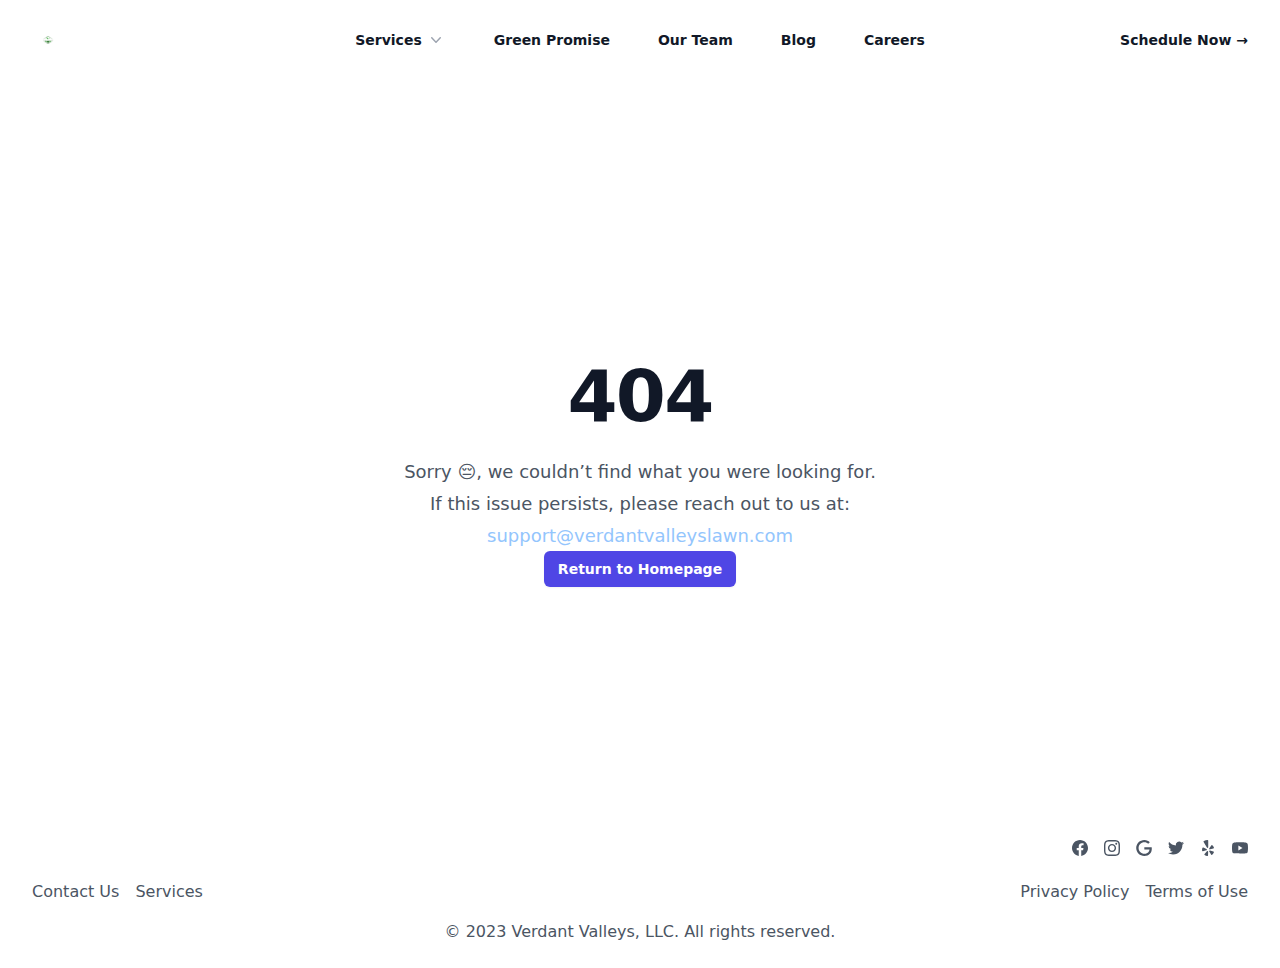
==== commit ced18f9d: "Updates" ====
--- a/404/index.html
+++ b/404/index.html
@@ -1,9 +1,9 @@
 <!DOCTYPE html><html><head><meta charSet="utf-8"/><meta http-equiv="x-ua-compatible" content="ie=edge"/><meta name="viewport" content="width=device-width, initial-scale=1, shrink-to-fit=no"/><meta name="generator" content="Gatsby 5.12.3"/><style data-href="/styles.cd44f3d5fdef78d779bd.css" data-identity="gatsby-global-css">/*
 ! tailwindcss v3.3.3 | MIT License | https://tailwindcss.com
-*/*,:after,:before{border:0 solid #e5e7eb;box-sizing:border-box}:after,:before{--tw-content:""}html{-webkit-text-size-adjust:100%;font-feature-settings:normal;font-family:ui-sans-serif,system-ui,-apple-system,BlinkMacSystemFont,Segoe UI,Roboto,Helvetica Neue,Arial,Noto Sans,sans-serif,Apple Color Emoji,Segoe UI Emoji,Segoe UI Symbol,Noto Color Emoji;font-variation-settings:normal;line-height:1.5;-moz-tab-size:4;-o-tab-size:4;tab-size:4}body{line-height:inherit;margin:0}hr{border-top-width:1px;color:inherit;height:0}abbr:where([title]){-webkit-text-decoration:underline dotted;text-decoration:underline dotted}h1,h2,h3,h4,h5,h6{font-size:inherit;font-weight:inherit}a{color:inherit;text-decoration:inherit}b,strong{font-weight:bolder}code,kbd,pre,samp{font-family:ui-monospace,SFMono-Regular,Menlo,Monaco,Consolas,Liberation Mono,Courier New,monospace;font-size:1em}small{font-size:80%}sub,sup{font-size:75%;line-height:0;position:relative;vertical-align:baseline}sub{bottom:-.25em}sup{top:-.5em}table{border-collapse:collapse;border-color:inherit;text-indent:0}button,input,optgroup,select,textarea{font-feature-settings:inherit;color:inherit;font-family:inherit;font-size:100%;font-variation-settings:inherit;font-weight:inherit;line-height:inherit;margin:0;padding:0}button,select{text-transform:none}[type=button],[type=reset],[type=submit],button{-webkit-appearance:button;background-color:transparent;background-image:none}:-moz-focusring{outline:auto}:-moz-ui-invalid{box-shadow:none}progress{vertical-align:baseline}::-webkit-inner-spin-button,::-webkit-outer-spin-button{height:auto}[type=search]{-webkit-appearance:textfield;outline-offset:-2px}::-webkit-search-decoration{-webkit-appearance:none}::-webkit-file-upload-button{-webkit-appearance:button;font:inherit}summary{display:list-item}blockquote,dd,dl,figure,h1,h2,h3,h4,h5,h6,hr,p,pre{margin:0}fieldset{margin:0}fieldset,legend{padding:0}menu,ol,ul{list-style:none;margin:0;padding:0}dialog{padding:0}textarea{resize:vertical}input::-moz-placeholder,textarea::-moz-placeholder{color:#9ca3af;opacity:1}input::placeholder,textarea::placeholder{color:#9ca3af;opacity:1}[role=button],button{cursor:pointer}:disabled{cursor:default}audio,canvas,embed,iframe,img,object,svg,video{display:block;vertical-align:middle}img,video{height:auto;max-width:100%}[hidden]{display:none}*,:after,:before{--tw-border-spacing-x:0;--tw-border-spacing-y:0;--tw-translate-x:0;--tw-translate-y:0;--tw-rotate:0;--tw-skew-x:0;--tw-skew-y:0;--tw-scale-x:1;--tw-scale-y:1;--tw-pan-x: ;--tw-pan-y: ;--tw-pinch-zoom: ;--tw-scroll-snap-strictness:proximity;--tw-gradient-from-position: ;--tw-gradient-via-position: ;--tw-gradient-to-position: ;--tw-ordinal: ;--tw-slashed-zero: ;--tw-numeric-figure: ;--tw-numeric-spacing: ;--tw-numeric-fraction: ;--tw-ring-inset: ;--tw-ring-offset-width:0px;--tw-ring-offset-color:#fff;--tw-ring-color:rgba(59,130,246,.5);--tw-ring-offset-shadow:0 0 #0000;--tw-ring-shadow:0 0 #0000;--tw-shadow:0 0 #0000;--tw-shadow-colored:0 0 #0000;--tw-blur: ;--tw-brightness: ;--tw-contrast: ;--tw-grayscale: ;--tw-hue-rotate: ;--tw-invert: ;--tw-saturate: ;--tw-sepia: ;--tw-drop-shadow: ;--tw-backdrop-blur: ;--tw-backdrop-brightness: ;--tw-backdrop-contrast: ;--tw-backdrop-grayscale: ;--tw-backdrop-hue-rotate: ;--tw-backdrop-invert: ;--tw-backdrop-opacity: ;--tw-backdrop-saturate: ;--tw-backdrop-sepia: }::backdrop{--tw-border-spacing-x:0;--tw-border-spacing-y:0;--tw-translate-x:0;--tw-translate-y:0;--tw-rotate:0;--tw-skew-x:0;--tw-skew-y:0;--tw-scale-x:1;--tw-scale-y:1;--tw-pan-x: ;--tw-pan-y: ;--tw-pinch-zoom: ;--tw-scroll-snap-strictness:proximity;--tw-gradient-from-position: ;--tw-gradient-via-position: ;--tw-gradient-to-position: ;--tw-ordinal: ;--tw-slashed-zero: ;--tw-numeric-figure: ;--tw-numeric-spacing: ;--tw-numeric-fraction: ;--tw-ring-inset: ;--tw-ring-offset-width:0px;--tw-ring-offset-color:#fff;--tw-ring-color:rgba(59,130,246,.5);--tw-ring-offset-shadow:0 0 #0000;--tw-ring-shadow:0 0 #0000;--tw-shadow:0 0 #0000;--tw-shadow-colored:0 0 #0000;--tw-blur: ;--tw-brightness: ;--tw-contrast: ;--tw-grayscale: ;--tw-hue-rotate: ;--tw-invert: ;--tw-saturate: ;--tw-sepia: ;--tw-drop-shadow: ;--tw-backdrop-blur: ;--tw-backdrop-brightness: ;--tw-backdrop-contrast: ;--tw-backdrop-grayscale: ;--tw-backdrop-hue-rotate: ;--tw-backdrop-invert: ;--tw-backdrop-opacity: ;--tw-backdrop-saturate: ;--tw-backdrop-sepia: }.container{width:100%}@media (min-width:640px){.container{max-width:640px}}@media (min-width:768px){.container{max-width:768px}}@media (min-width:1024px){.container{max-width:1024px}}@media (min-width:1280px){.container{max-width:1280px}}@media (min-width:1536px){.container{max-width:1536px}}.sr-only{clip:rect(0,0,0,0);border-width:0;height:1px;margin:-1px;overflow:hidden;padding:0;position:absolute;white-space:nowrap;width:1px}.fixed{position:fixed}.absolute{position:absolute}.relative{position:relative}.inset-0{inset:0}.inset-y-0{bottom:0;top:0}.-left-8{left:-2rem}.left-\[max\(50\%\2c 25rem\)\]{left:max(50%,25rem)}.right-0{right:0}.top-0{top:0}.top-full{top:100%}.isolate{isolation:isolate}.-z-10{z-index:-10}.z-10{z-index:10}.-m-1{margin:-.25rem}.-m-1\.5{margin:-.375rem}.-m-2{margin:-.5rem}.-m-2\.5{margin:-.625rem}.-mx-3{margin-left:-.75rem;margin-right:-.75rem}.-my-6{margin-bottom:-1.5rem;margin-top:-1.5rem}.mx-auto{margin-left:auto;margin-right:auto}.mb-4{margin-bottom:1rem}.mt-1{margin-top:.25rem}.mt-10{margin-top:2.5rem}.mt-2{margin-top:.5rem}.mt-3{margin-top:.75rem}.mt-6{margin-top:1.5rem}.block{display:block}.flex{display:flex}.inline-flex{display:inline-flex}.flow-root{display:flow-root}.grid{display:grid}.hidden{display:none}.h-11{height:2.75rem}.h-16{height:4rem}.h-5{height:1.25rem}.h-6{height:1.5rem}.h-8{height:2rem}.h-\[64rem\]{height:64rem}.min-h-screen{min-height:100vh}.w-11{width:2.75rem}.w-16{width:4rem}.w-5{width:1.25rem}.w-6{width:1.5rem}.w-\[128rem\]{width:128rem}.w-auto{width:auto}.w-full{width:100%}.w-screen{width:100vw}.max-w-2xl{max-width:42rem}.max-w-7xl{max-width:80rem}.max-w-md{max-width:28rem}.flex-auto{flex:1 1 auto}.flex-none{flex:none}.flex-grow{flex-grow:1}.-translate-x-1\/2{--tw-translate-x:-50%}.-translate-x-1\/2,.translate-y-0{transform:translate(var(--tw-translate-x),var(--tw-translate-y)) rotate(var(--tw-rotate)) skewX(var(--tw-skew-x)) skewY(var(--tw-skew-y)) scaleX(var(--tw-scale-x)) scaleY(var(--tw-scale-y))}.translate-y-0{--tw-translate-y:0px}.translate-y-1{--tw-translate-y:0.25rem}.rotate-180,.translate-y-1{transform:translate(var(--tw-translate-x),var(--tw-translate-y)) rotate(var(--tw-rotate)) skewX(var(--tw-skew-x)) skewY(var(--tw-skew-y)) scaleX(var(--tw-scale-x)) scaleY(var(--tw-scale-y))}.rotate-180{--tw-rotate:180deg}.grid-cols-2{grid-template-columns:repeat(2,minmax(0,1fr))}.flex-col{flex-direction:column}.flex-wrap{flex-wrap:wrap}.items-center{align-items:center}.justify-center{justify-content:center}.justify-between{justify-content:space-between}.gap-x-1{-moz-column-gap:.25rem;column-gap:.25rem}.gap-x-2{-moz-column-gap:.5rem;column-gap:.5rem}.gap-x-2\.5{-moz-column-gap:.625rem;column-gap:.625rem}.gap-x-6{-moz-column-gap:1.5rem;column-gap:1.5rem}.gap-x-8{-moz-column-gap:2rem;column-gap:2rem}.gap-y-12{row-gap:3rem}.gap-y-20{row-gap:5rem}.space-x-4>:not([hidden])~:not([hidden]){--tw-space-x-reverse:0;margin-left:calc(1rem*(1 - var(--tw-space-x-reverse)));margin-right:calc(1rem*var(--tw-space-x-reverse))}.space-y-2>:not([hidden])~:not([hidden]){--tw-space-y-reverse:0;margin-bottom:calc(.5rem*var(--tw-space-y-reverse));margin-top:calc(.5rem*(1 - var(--tw-space-y-reverse)))}.divide-x>:not([hidden])~:not([hidden]){--tw-divide-x-reverse:0;border-left-width:calc(1px*(1 - var(--tw-divide-x-reverse)));border-right-width:calc(1px*var(--tw-divide-x-reverse))}.divide-y>:not([hidden])~:not([hidden]){--tw-divide-y-reverse:0;border-bottom-width:calc(1px*var(--tw-divide-y-reverse));border-top-width:calc(1px*(1 - var(--tw-divide-y-reverse)))}.divide-gray-500\/10>:not([hidden])~:not([hidden]){border-color:hsla(220,9%,46%,.1)}.divide-gray-900\/5>:not([hidden])~:not([hidden]){border-color:rgba(17,24,39,.05)}.overflow-hidden{overflow:hidden}.overflow-visible{overflow:visible}.overflow-y-auto{overflow-y:auto}.rounded-3xl{border-radius:1.5rem}.rounded-full{border-radius:9999px}.rounded-lg{border-radius:.5rem}.rounded-md{border-radius:.375rem}.bg-gray-50{--tw-bg-opacity:1;background-color:rgb(249 250 251/var(--tw-bg-opacity))}.bg-indigo-600{--tw-bg-opacity:1;background-color:rgb(79 70 229/var(--tw-bg-opacity))}.bg-white{--tw-bg-opacity:1;background-color:rgb(255 255 255/var(--tw-bg-opacity))}.fill-gray-50{fill:#f9fafb}.stroke-gray-200{stroke:#e5e7eb}.p-1{padding:.25rem}.p-1\.5{padding:.375rem}.p-2{padding:.5rem}.p-2\.5{padding:.625rem}.p-3{padding:.75rem}.p-4{padding:1rem}.p-6{padding:1.5rem}.p-8{padding:2rem}.px-3{padding-left:.75rem;padding-right:.75rem}.px-3\.5{padding-left:.875rem;padding-right:.875rem}.px-6{padding-left:1.5rem;padding-right:1.5rem}.py-1{padding-bottom:.25rem;padding-top:.25rem}.py-2{padding-bottom:.5rem;padding-top:.5rem}.py-2\.5{padding-bottom:.625rem;padding-top:.625rem}.py-24{padding-bottom:6rem;padding-top:6rem}.py-32{padding-bottom:8rem;padding-top:8rem}.py-6{padding-bottom:1.5rem;padding-top:1.5rem}.pb-4{padding-bottom:1rem}.pl-3{padding-left:.75rem}.pl-6{padding-left:1.5rem}.pr-3{padding-right:.75rem}.pr-3\.5{padding-right:.875rem}.pt-14{padding-top:3.5rem}.pt-4{padding-top:1rem}.text-center{text-align:center}.text-2xl{font-size:1.5rem;line-height:2rem}.text-3xl{font-size:1.875rem;line-height:2.25rem}.text-4xl{font-size:2.25rem;line-height:2.5rem}.text-6xl{font-size:3.75rem;line-height:1}.text-base{font-size:1rem;line-height:1.5rem}.text-lg{font-size:1.125rem;line-height:1.75rem}.text-sm{font-size:.875rem;line-height:1.25rem}.font-bold{font-weight:700}.font-semibold{font-weight:600}.leading-6{line-height:1.5rem}.leading-7{line-height:1.75rem}.leading-8{line-height:2rem}.tracking-tight{letter-spacing:-.025em}.text-blue-300{--tw-text-opacity:1;color:rgb(147 197 253/var(--tw-text-opacity))}.text-gray-400{--tw-text-opacity:1;color:rgb(156 163 175/var(--tw-text-opacity))}.text-gray-600{--tw-text-opacity:1;color:rgb(75 85 99/var(--tw-text-opacity))}.text-gray-700{--tw-text-opacity:1;color:rgb(55 65 81/var(--tw-text-opacity))}.text-gray-900{--tw-text-opacity:1;color:rgb(17 24 39/var(--tw-text-opacity))}.text-indigo-600{--tw-text-opacity:1;color:rgb(79 70 229/var(--tw-text-opacity))}.text-white{--tw-text-opacity:1;color:rgb(255 255 255/var(--tw-text-opacity))}.opacity-0{opacity:0}.opacity-100{opacity:1}.shadow-lg{--tw-shadow:0 10px 15px -3px rgba(0,0,0,.1),0 4px 6px -4px rgba(0,0,0,.1);--tw-shadow-colored:0 10px 15px -3px var(--tw-shadow-color),0 4px 6px -4px var(--tw-shadow-color)}.shadow-lg,.shadow-sm{box-shadow:var(--tw-ring-offset-shadow,0 0 #0000),var(--tw-ring-shadow,0 0 #0000),var(--tw-shadow)}.shadow-sm{--tw-shadow:0 1px 2px 0 rgba(0,0,0,.05);--tw-shadow-colored:0 1px 2px 0 var(--tw-shadow-color)}.ring-1{--tw-ring-offset-shadow:var(--tw-ring-inset) 0 0 0 var(--tw-ring-offset-width) var(--tw-ring-offset-color);--tw-ring-shadow:var(--tw-ring-inset) 0 0 0 calc(1px + var(--tw-ring-offset-width)) var(--tw-ring-color);box-shadow:var(--tw-ring-offset-shadow),var(--tw-ring-shadow),var(--tw-shadow,0 0 #0000)}.ring-gray-900\/10{--tw-ring-color:rgba(17,24,39,.1)}.ring-gray-900\/5{--tw-ring-color:rgba(17,24,39,.05)}.filter{filter:var(--tw-blur) var(--tw-brightness) var(--tw-contrast) var(--tw-grayscale) var(--tw-hue-rotate) var(--tw-invert) var(--tw-saturate) var(--tw-sepia) var(--tw-drop-shadow)}.transition{transition-property:color,background-color,border-color,text-decoration-color,fill,stroke,opacity,box-shadow,transform,filter,-webkit-backdrop-filter;transition-property:color,background-color,border-color,text-decoration-color,fill,stroke,opacity,box-shadow,transform,filter,backdrop-filter;transition-property:color,background-color,border-color,text-decoration-color,fill,stroke,opacity,box-shadow,transform,filter,backdrop-filter,-webkit-backdrop-filter;transition-timing-function:cubic-bezier(.4,0,.2,1)}.duration-150,.transition{transition-duration:.15s}.duration-200{transition-duration:.2s}.duration-300{transition-duration:.3s}.ease-in{transition-timing-function:cubic-bezier(.4,0,1,1)}.ease-out{transition-timing-function:cubic-bezier(0,0,.2,1)}.\[mask-image\:radial-gradient\(64rem_64rem_at_top\2c white\2c transparent\)\]{-webkit-mask-image:radial-gradient(64rem 64rem at top,#fff,transparent);mask-image:radial-gradient(64rem 64rem at top,#fff,transparent)}.hover\:bg-gray-100:hover{--tw-bg-opacity:1;background-color:rgb(243 244 246/var(--tw-bg-opacity))}.hover\:bg-gray-50:hover{--tw-bg-opacity:1;background-color:rgb(249 250 251/var(--tw-bg-opacity))}.hover\:bg-indigo-500:hover{--tw-bg-opacity:1;background-color:rgb(99 102 241/var(--tw-bg-opacity))}.hover\:text-indigo-400:hover{--tw-text-opacity:1;color:rgb(129 140 248/var(--tw-text-opacity))}.hover\:underline:hover{text-decoration-line:underline}.hover\:ring-gray-900\/20:hover{--tw-ring-color:rgba(17,24,39,.2)}.focus-visible\:outline:focus-visible{outline-style:solid}.focus-visible\:outline-2:focus-visible{outline-width:2px}.focus-visible\:outline-offset-2:focus-visible{outline-offset:2px}.focus-visible\:outline-indigo-600:focus-visible{outline-color:#4f46e5}.group:hover .group-hover\:bg-white{--tw-bg-opacity:1;background-color:rgb(255 255 255/var(--tw-bg-opacity))}.group:hover .group-hover\:text-indigo-600{--tw-text-opacity:1;color:rgb(79 70 229/var(--tw-text-opacity))}@media (min-width:640px){.sm\:mb-8{margin-bottom:2rem}.sm\:flex{display:flex}.sm\:max-w-sm{max-width:24rem}.sm\:grid-cols-1{grid-template-columns:repeat(1,minmax(0,1fr))}.sm\:flex-nowrap{flex-wrap:nowrap}.sm\:justify-center{justify-content:center}.sm\:gap-y-16{row-gap:4rem}.sm\:py-32{padding-bottom:8rem;padding-top:8rem}.sm\:py-48{padding-bottom:12rem;padding-top:12rem}.sm\:text-4xl{font-size:2.25rem;line-height:2.5rem}.sm\:text-6xl{font-size:3.75rem;line-height:1}.sm\:text-7xl{font-size:4.5rem;line-height:1}.sm\:ring-1{--tw-ring-offset-shadow:var(--tw-ring-inset) 0 0 0 var(--tw-ring-offset-width) var(--tw-ring-offset-color);--tw-ring-shadow:var(--tw-ring-inset) 0 0 0 calc(1px + var(--tw-ring-offset-width)) var(--tw-ring-color);box-shadow:var(--tw-ring-offset-shadow),var(--tw-ring-shadow),var(--tw-shadow,0 0 #0000)}.sm\:ring-gray-900\/10{--tw-ring-color:rgba(17,24,39,.1)}}@media (min-width:1024px){.lg\:flex{display:flex}.lg\:hidden{display:none}.lg\:flex-1{flex:1 1 0%}.lg\:justify-end{justify-content:flex-end}.lg\:gap-x-12{-moz-column-gap:3rem;column-gap:3rem}.lg\:overflow-visible{overflow:visible}.lg\:px-0{padding-left:0;padding-right:0}.lg\:px-8{padding-left:2rem;padding-right:2rem}.lg\:py-56{padding-bottom:14rem;padding-top:14rem}}@media (min-width:1280px){.xl\:col-span-2{grid-column:span 2/span 2}.xl\:grid-cols-3{grid-template-columns:repeat(3,minmax(0,1fr))}}</style><link rel="sitemap" type="application/xml" href="/sitemap-index.xml"/><link rel="icon" href="/favicon-32x32.png?v=53aa06cf17e4239d0dba6ffd09854e02" type="image/png"/><link rel="manifest" href="/manifest.webmanifest" crossorigin="anonymous"/><link rel="apple-touch-icon" sizes="48x48" href="/icons/icon-48x48.png?v=53aa06cf17e4239d0dba6ffd09854e02"/><link rel="apple-touch-icon" sizes="72x72" href="/icons/icon-72x72.png?v=53aa06cf17e4239d0dba6ffd09854e02"/><link rel="apple-touch-icon" sizes="96x96" href="/icons/icon-96x96.png?v=53aa06cf17e4239d0dba6ffd09854e02"/><link rel="apple-touch-icon" sizes="144x144" href="/icons/icon-144x144.png?v=53aa06cf17e4239d0dba6ffd09854e02"/><link rel="apple-touch-icon" sizes="192x192" href="/icons/icon-192x192.png?v=53aa06cf17e4239d0dba6ffd09854e02"/><link rel="apple-touch-icon" sizes="256x256" href="/icons/icon-256x256.png?v=53aa06cf17e4239d0dba6ffd09854e02"/><link rel="apple-touch-icon" sizes="384x384" href="/icons/icon-384x384.png?v=53aa06cf17e4239d0dba6ffd09854e02"/><link rel="apple-touch-icon" sizes="512x512" href="/icons/icon-512x512.png?v=53aa06cf17e4239d0dba6ffd09854e02"/><title data-gatsby-head="true">404 - Page Not Found</title></head><body><div id="___gatsby"><div style="outline:none" tabindex="-1" id="gatsby-focus-wrapper"><div class="flex flex-col min-h-screen"><div class="bg-white"><header><nav class="mx-auto flex max-w-7xl items-center justify-between p-6 lg:px-8" aria-label="Global"><div class="flex lg:flex-1"><a aria-current="page" class="-m-1.5 p-1.5" href="/404/"><span class="sr-only">Verdant Valleys</span><img class="h-8 w-auto" src="https://tailwindui.com/img/logos/mark.svg?color=indigo&amp;shade=600" alt="Verdant Valleys"/></a></div><div class="flex lg:hidden"><button type="button" class="-m-2.5 inline-flex items-center justify-center rounded-md p-2.5 text-gray-700"><span class="sr-only">Open main menu</span><svg xmlns="http://www.w3.org/2000/svg" fill="none" viewBox="0 0 24 24" stroke-width="1.5" stroke="currentColor" aria-hidden="true" class="h-6 w-6"><path stroke-linecap="round" stroke-linejoin="round" d="M3.75 6.75h16.5M3.75 12h16.5m-16.5 5.25h16.5"></path></svg></button></div><div class="hidden lg:flex lg:gap-x-12"><div class="relative" data-headlessui-state=""><button class="flex items-center gap-x-1 text-sm font-semibold leading-6 text-gray-900" type="button" aria-expanded="false" data-headlessui-state="">Services<svg xmlns="http://www.w3.org/2000/svg" viewBox="0 0 20 20" fill="currentColor" aria-hidden="true" class="h-5 w-5 flex-none text-gray-400"><path fill-rule="evenodd" d="M5.23 7.21a.75.75 0 011.06.02L10 11.168l3.71-3.938a.75.75 0 111.08 1.04l-4.25 4.5a.75.75 0 01-1.08 0l-4.25-4.5a.75.75 0 01.02-1.06z" clip-rule="evenodd"></path></svg></button></div><a class="text-sm font-semibold leading-6 text-gray-900" href="/green_promise/">Green Promise</a><a class="text-sm font-semibold leading-6 text-gray-900" href="/ourteam/">Our Team</a><a class="text-sm font-semibold leading-6 text-gray-900" href="/blog/">Blog</a><a class="text-sm font-semibold leading-6 text-gray-900" href="/careers/">Careers</a></div><div style="position:fixed;top:1px;left:1px;width:1px;height:0;padding:0;margin:-1px;overflow:hidden;clip:rect(0, 0, 0, 0);white-space:nowrap;border-width:0;display:none"></div><div class="hidden lg:flex lg:flex-1 lg:justify-end"><a class="text-sm font-semibold leading-6 text-gray-900" href="/schedule/">Schedule Now <span aria-hidden="true">→</span></a></div></nav><div style="position:fixed;top:1px;left:1px;width:1px;height:0;padding:0;margin:-1px;overflow:hidden;clip:rect(0, 0, 0, 0);white-space:nowrap;border-width:0;display:none"></div></header><main class="flex-grow"><main class="bg-white"><section class="relative isolate px-6 pt-14 lg:px-8"><div class="mx-auto max-w-2xl py-32 sm:py-48 lg:py-56 text-center"><h1 class="text-6xl font-bold tracking-tight text-gray-900 sm:text-7xl">404</h1><p class="mt-6 text-lg leading-8 text-gray-600">Sorry 😔, we couldn’t find what you were looking for. <br/>If this issue persists, please reach out to us at:<!-- --> <a href="mailto:support@verdantvalleyslawn.com" class="text-blue-300 hover:underline">support@verdantvalleyslawn.com</a><br/><a class="rounded-md bg-indigo-600 px-3.5 py-2.5 text-sm font-semibold text-white shadow-sm hover:bg-indigo-500 focus-visible:outline focus-visible:outline-2 focus-visible:outline-offset-2 focus-visible:outline-indigo-600" href="/">Return to Homepage</a></p></div></section></main></main><footer><div class="mx-auto flex max-w-7xl items-center justify-between p-6 lg:px-8" aria-label="Global"><div class="container mx-auto"><div class="flex justify-between items-center pb-4"><a class="-m-1.5 p-1.5" href="/"><span class="sr-only">Verdant Valleys</span><img class="h-8 w-auto" src="https://tailwindui.com/img/logos/mark.svg?color=indigo&amp;shade=600" alt=""/></a><div class="flex space-x-4"><a href="https://facebook.com/facebook-username" class="text-gray-600 hover:text-indigo-400 transition duration-300"> <svg stroke="currentColor" fill="currentColor" stroke-width="0" role="img" viewBox="0 0 24 24" height="1em" width="1em" xmlns="http://www.w3.org/2000/svg"><title></title><path d="M24 12.073c0-6.627-5.373-12-12-12s-12 5.373-12 12c0 5.99 4.388 10.954 10.125 11.854v-8.385H7.078v-3.47h3.047V9.43c0-3.007 1.792-4.669 4.533-4.669 1.312 0 2.686.235 2.686.235v2.953H15.83c-1.491 0-1.956.925-1.956 1.874v2.25h3.328l-.532 3.47h-2.796v8.385C19.612 23.027 24 18.062 24 12.073z"></path></svg><span class="sr-only">Facebook</span></a><a href="https://instagram.com/instagram-username" class="text-gray-600 hover:text-indigo-400 transition duration-300"> <svg stroke="currentColor" fill="currentColor" stroke-width="0" role="img" viewBox="0 0 24 24" height="1em" width="1em" xmlns="http://www.w3.org/2000/svg"><title></title><path d="M12 0C8.74 0 8.333.015 7.053.072 5.775.132 4.905.333 4.14.63c-.789.306-1.459.717-2.126 1.384S.935 3.35.63 4.14C.333 4.905.131 5.775.072 7.053.012 8.333 0 8.74 0 12s.015 3.667.072 4.947c.06 1.277.261 2.148.558 2.913.306.788.717 1.459 1.384 2.126.667.666 1.336 1.079 2.126 1.384.766.296 1.636.499 2.913.558C8.333 23.988 8.74 24 12 24s3.667-.015 4.947-.072c1.277-.06 2.148-.262 2.913-.558.788-.306 1.459-.718 2.126-1.384.666-.667 1.079-1.335 1.384-2.126.296-.765.499-1.636.558-2.913.06-1.28.072-1.687.072-4.947s-.015-3.667-.072-4.947c-.06-1.277-.262-2.149-.558-2.913-.306-.789-.718-1.459-1.384-2.126C21.319 1.347 20.651.935 19.86.63c-.765-.297-1.636-.499-2.913-.558C15.667.012 15.26 0 12 0zm0 2.16c3.203 0 3.585.016 4.85.071 1.17.055 1.805.249 2.227.415.562.217.96.477 1.382.896.419.42.679.819.896 1.381.164.422.36 1.057.413 2.227.057 1.266.07 1.646.07 4.85s-.015 3.585-.074 4.85c-.061 1.17-.256 1.805-.421 2.227-.224.562-.479.96-.899 1.382-.419.419-.824.679-1.38.896-.42.164-1.065.36-2.235.413-1.274.057-1.649.07-4.859.07-3.211 0-3.586-.015-4.859-.074-1.171-.061-1.816-.256-2.236-.421-.569-.224-.96-.479-1.379-.899-.421-.419-.69-.824-.9-1.38-.165-.42-.359-1.065-.42-2.235-.045-1.26-.061-1.649-.061-4.844 0-3.196.016-3.586.061-4.861.061-1.17.255-1.814.42-2.234.21-.57.479-.96.9-1.381.419-.419.81-.689 1.379-.898.42-.166 1.051-.361 2.221-.421 1.275-.045 1.65-.06 4.859-.06l.045.03zm0 3.678c-3.405 0-6.162 2.76-6.162 6.162 0 3.405 2.76 6.162 6.162 6.162 3.405 0 6.162-2.76 6.162-6.162 0-3.405-2.76-6.162-6.162-6.162zM12 16c-2.21 0-4-1.79-4-4s1.79-4 4-4 4 1.79 4 4-1.79 4-4 4zm7.846-10.405c0 .795-.646 1.44-1.44 1.44-.795 0-1.44-.646-1.44-1.44 0-.794.646-1.439 1.44-1.439.793-.001 1.44.645 1.44 1.439z"></path></svg><span class="sr-only">Instagram</span></a><a href="https://google.com/google-username" class="text-gray-600 hover:text-indigo-400 transition duration-300"> <svg stroke="currentColor" fill="currentColor" stroke-width="0" role="img" viewBox="0 0 24 24" height="1em" width="1em" xmlns="http://www.w3.org/2000/svg"><title></title><path d="M12.48 10.92v3.28h7.84c-.24 1.84-.853 3.187-1.787 4.133-1.147 1.147-2.933 2.4-6.053 2.4-4.827 0-8.6-3.893-8.6-8.72s3.773-8.72 8.6-8.72c2.6 0 4.507 1.027 5.907 2.347l2.307-2.307C18.747 1.44 16.133 0 12.48 0 5.867 0 .307 5.387.307 12s5.56 12 12.173 12c3.573 0 6.267-1.173 8.373-3.36 2.16-2.16 2.84-5.213 2.84-7.667 0-.76-.053-1.467-.173-2.053H12.48z"></path></svg><span class="sr-only">Google</span></a><a href="https://twitter.com/twitter-username" class="text-gray-600 hover:text-indigo-400 transition duration-300"> <svg stroke="currentColor" fill="currentColor" stroke-width="0" role="img" viewBox="0 0 24 24" height="1em" width="1em" xmlns="http://www.w3.org/2000/svg"><title></title><path d="M23.953 4.57a10 10 0 01-2.825.775 4.958 4.958 0 002.163-2.723c-.951.555-2.005.959-3.127 1.184a4.92 4.92 0 00-8.384 4.482C7.69 8.095 4.067 6.13 1.64 3.162a4.822 4.822 0 00-.666 2.475c0 1.71.87 3.213 2.188 4.096a4.904 4.904 0 01-2.228-.616v.06a4.923 4.923 0 003.946 4.827 4.996 4.996 0 01-2.212.085 4.936 4.936 0 004.604 3.417 9.867 9.867 0 01-6.102 2.105c-.39 0-.779-.023-1.17-.067a13.995 13.995 0 007.557 2.209c9.053 0 13.998-7.496 13.998-13.985 0-.21 0-.42-.015-.63A9.935 9.935 0 0024 4.59z"></path></svg><span class="sr-only">Twitter</span></a><a href="https://yelp.com/yelp-username" class="text-gray-600 hover:text-indigo-400 transition duration-300"> <svg stroke="currentColor" fill="currentColor" stroke-width="0" role="img" viewBox="0 0 24 24" height="1em" width="1em" xmlns="http://www.w3.org/2000/svg"><title></title><path d="M20.16 12.594l-4.995 1.433c-.96.276-1.74-.8-1.176-1.63l2.905-4.308a1.072 1.072 0 0 1 1.596-.206 9.194 9.194 0 0 1 2.364 3.252 1.073 1.073 0 0 1-.686 1.459zm-5.025 3.152l4.942 1.606a1.072 1.072 0 0 1 .636 1.48 9.316 9.316 0 0 1-2.47 3.169 1.073 1.073 0 0 1-1.592-.26l-2.76-4.409c-.528-.847.288-1.894 1.236-1.584zm-4.796-4.368L5.454 2.916a1.072 1.072 0 0 1 .466-1.5A14.973 14.973 0 0 1 11.184.003a1.07 1.07 0 0 1 1.153 1.068v9.768c0 1.096-1.45 1.483-1.998.535zm-.857 4.17L4.44 16.806a1.073 1.073 0 0 1-1.324-.92 9.218 9.218 0 0 1 .43-3.997 1.07 1.07 0 0 1 1.485-.62l4.668 2.279c.9.438.763 1.76-.207 2zm.886 1.477c.669-.744 1.901-.246 1.866.752l-.19 5.188a1.073 1.073 0 0 1-1.247 1.02 9.314 9.314 0 0 1-3.722-1.502 1.072 1.072 0 0 1-.187-1.6l3.477-3.864z"></path></svg><span class="sr-only">Yelp</span></a><a href="https://youtube.com/youtube-username" class="text-gray-600 hover:text-indigo-400 transition duration-300"> <svg stroke="currentColor" fill="currentColor" stroke-width="0" role="img" viewBox="0 0 24 24" height="1em" width="1em" xmlns="http://www.w3.org/2000/svg"><title></title><path d="M23.498 6.186a3.016 3.016 0 0 0-2.122-2.136C19.505 3.545 12 3.545 12 3.545s-7.505 0-9.377.505A3.017 3.017 0 0 0 .502 6.186C0 8.07 0 12 0 12s0 3.93.502 5.814a3.016 3.016 0 0 0 2.122 2.136c1.871.505 9.376.505 9.376.505s7.505 0 9.377-.505a3.015 3.015 0 0 0 2.122-2.136C24 15.93 24 12 24 12s0-3.93-.502-5.814zM9.545 15.568V8.432L15.818 12l-6.273 3.568z"></path></svg><span class="sr-only">YouTube</span></a></div></div><div class="flex justify-between items-center flex-wrap sm:flex-nowrap"><div class="flex space-x-4"><a class="text-gray-600 hover:text-indigo-400 transition duration-300" href="/contact/">Contact Us</a><a class="text-gray-600 hover:text-indigo-400 transition duration-300" href="/services/">Services</a></div><div class="flex space-x-4"><a class="text-gray-600 hover:text-indigo-400 transition duration-300" href="/privacy-policy/">Privacy Policy</a><a class="text-gray-600 hover:text-indigo-400 transition duration-300" href="/terms-of-use/">Terms of Use</a></div></div><p class="text-center text-gray-600 pt-4">© 2023 Verdant Valleys, LLC. All rights reserved.</p></div></div></footer></div></div></div><div id="gatsby-announcer" style="position:absolute;top:0;width:1px;height:1px;padding:0;overflow:hidden;clip:rect(0, 0, 0, 0);white-space:nowrap;border:0" aria-live="assertive" aria-atomic="true"></div></div><script id="gatsby-script-loader">/*<![CDATA[*/window.pagePath="/404/";/*]]>*/</script><!-- slice-start id="_gatsby-scripts-1" -->
+*/*,:after,:before{border:0 solid #e5e7eb;box-sizing:border-box}:after,:before{--tw-content:""}html{-webkit-text-size-adjust:100%;font-feature-settings:normal;font-family:ui-sans-serif,system-ui,-apple-system,BlinkMacSystemFont,Segoe UI,Roboto,Helvetica Neue,Arial,Noto Sans,sans-serif,Apple Color Emoji,Segoe UI Emoji,Segoe UI Symbol,Noto Color Emoji;font-variation-settings:normal;line-height:1.5;-moz-tab-size:4;-o-tab-size:4;tab-size:4}body{line-height:inherit;margin:0}hr{border-top-width:1px;color:inherit;height:0}abbr:where([title]){-webkit-text-decoration:underline dotted;text-decoration:underline dotted}h1,h2,h3,h4,h5,h6{font-size:inherit;font-weight:inherit}a{color:inherit;text-decoration:inherit}b,strong{font-weight:bolder}code,kbd,pre,samp{font-family:ui-monospace,SFMono-Regular,Menlo,Monaco,Consolas,Liberation Mono,Courier New,monospace;font-size:1em}small{font-size:80%}sub,sup{font-size:75%;line-height:0;position:relative;vertical-align:baseline}sub{bottom:-.25em}sup{top:-.5em}table{border-collapse:collapse;border-color:inherit;text-indent:0}button,input,optgroup,select,textarea{font-feature-settings:inherit;color:inherit;font-family:inherit;font-size:100%;font-variation-settings:inherit;font-weight:inherit;line-height:inherit;margin:0;padding:0}button,select{text-transform:none}[type=button],[type=reset],[type=submit],button{-webkit-appearance:button;background-color:transparent;background-image:none}:-moz-focusring{outline:auto}:-moz-ui-invalid{box-shadow:none}progress{vertical-align:baseline}::-webkit-inner-spin-button,::-webkit-outer-spin-button{height:auto}[type=search]{-webkit-appearance:textfield;outline-offset:-2px}::-webkit-search-decoration{-webkit-appearance:none}::-webkit-file-upload-button{-webkit-appearance:button;font:inherit}summary{display:list-item}blockquote,dd,dl,figure,h1,h2,h3,h4,h5,h6,hr,p,pre{margin:0}fieldset{margin:0}fieldset,legend{padding:0}menu,ol,ul{list-style:none;margin:0;padding:0}dialog{padding:0}textarea{resize:vertical}input::-moz-placeholder,textarea::-moz-placeholder{color:#9ca3af;opacity:1}input::placeholder,textarea::placeholder{color:#9ca3af;opacity:1}[role=button],button{cursor:pointer}:disabled{cursor:default}audio,canvas,embed,iframe,img,object,svg,video{display:block;vertical-align:middle}img,video{height:auto;max-width:100%}[hidden]{display:none}*,:after,:before{--tw-border-spacing-x:0;--tw-border-spacing-y:0;--tw-translate-x:0;--tw-translate-y:0;--tw-rotate:0;--tw-skew-x:0;--tw-skew-y:0;--tw-scale-x:1;--tw-scale-y:1;--tw-pan-x: ;--tw-pan-y: ;--tw-pinch-zoom: ;--tw-scroll-snap-strictness:proximity;--tw-gradient-from-position: ;--tw-gradient-via-position: ;--tw-gradient-to-position: ;--tw-ordinal: ;--tw-slashed-zero: ;--tw-numeric-figure: ;--tw-numeric-spacing: ;--tw-numeric-fraction: ;--tw-ring-inset: ;--tw-ring-offset-width:0px;--tw-ring-offset-color:#fff;--tw-ring-color:rgba(59,130,246,.5);--tw-ring-offset-shadow:0 0 #0000;--tw-ring-shadow:0 0 #0000;--tw-shadow:0 0 #0000;--tw-shadow-colored:0 0 #0000;--tw-blur: ;--tw-brightness: ;--tw-contrast: ;--tw-grayscale: ;--tw-hue-rotate: ;--tw-invert: ;--tw-saturate: ;--tw-sepia: ;--tw-drop-shadow: ;--tw-backdrop-blur: ;--tw-backdrop-brightness: ;--tw-backdrop-contrast: ;--tw-backdrop-grayscale: ;--tw-backdrop-hue-rotate: ;--tw-backdrop-invert: ;--tw-backdrop-opacity: ;--tw-backdrop-saturate: ;--tw-backdrop-sepia: }::backdrop{--tw-border-spacing-x:0;--tw-border-spacing-y:0;--tw-translate-x:0;--tw-translate-y:0;--tw-rotate:0;--tw-skew-x:0;--tw-skew-y:0;--tw-scale-x:1;--tw-scale-y:1;--tw-pan-x: ;--tw-pan-y: ;--tw-pinch-zoom: ;--tw-scroll-snap-strictness:proximity;--tw-gradient-from-position: ;--tw-gradient-via-position: ;--tw-gradient-to-position: ;--tw-ordinal: ;--tw-slashed-zero: ;--tw-numeric-figure: ;--tw-numeric-spacing: ;--tw-numeric-fraction: ;--tw-ring-inset: ;--tw-ring-offset-width:0px;--tw-ring-offset-color:#fff;--tw-ring-color:rgba(59,130,246,.5);--tw-ring-offset-shadow:0 0 #0000;--tw-ring-shadow:0 0 #0000;--tw-shadow:0 0 #0000;--tw-shadow-colored:0 0 #0000;--tw-blur: ;--tw-brightness: ;--tw-contrast: ;--tw-grayscale: ;--tw-hue-rotate: ;--tw-invert: ;--tw-saturate: ;--tw-sepia: ;--tw-drop-shadow: ;--tw-backdrop-blur: ;--tw-backdrop-brightness: ;--tw-backdrop-contrast: ;--tw-backdrop-grayscale: ;--tw-backdrop-hue-rotate: ;--tw-backdrop-invert: ;--tw-backdrop-opacity: ;--tw-backdrop-saturate: ;--tw-backdrop-sepia: }.container{width:100%}@media (min-width:640px){.container{max-width:640px}}@media (min-width:768px){.container{max-width:768px}}@media (min-width:1024px){.container{max-width:1024px}}@media (min-width:1280px){.container{max-width:1280px}}@media (min-width:1536px){.container{max-width:1536px}}.sr-only{clip:rect(0,0,0,0);border-width:0;height:1px;margin:-1px;overflow:hidden;padding:0;position:absolute;white-space:nowrap;width:1px}.fixed{position:fixed}.absolute{position:absolute}.relative{position:relative}.inset-0{inset:0}.inset-y-0{bottom:0;top:0}.-left-8{left:-2rem}.left-\[max\(50\%\2c 25rem\)\]{left:max(50%,25rem)}.right-0{right:0}.top-0{top:0}.top-full{top:100%}.isolate{isolation:isolate}.-z-10{z-index:-10}.z-10{z-index:10}.-m-1{margin:-.25rem}.-m-1\.5{margin:-.375rem}.-m-2{margin:-.5rem}.-m-2\.5{margin:-.625rem}.-mx-3{margin-left:-.75rem;margin-right:-.75rem}.-my-6{margin-bottom:-1.5rem;margin-top:-1.5rem}.mx-auto{margin-left:auto;margin-right:auto}.mb-4{margin-bottom:1rem}.mt-1{margin-top:.25rem}.mt-10{margin-top:2.5rem}.mt-2{margin-top:.5rem}.mt-3{margin-top:.75rem}.mt-6{margin-top:1.5rem}.block{display:block}.flex{display:flex}.inline-flex{display:inline-flex}.flow-root{display:flow-root}.grid{display:grid}.hidden{display:none}.h-11{height:2.75rem}.h-16{height:4rem}.h-5{height:1.25rem}.h-6{height:1.5rem}.h-8{height:2rem}.h-\[64rem\]{height:64rem}.min-h-screen{min-height:100vh}.w-11{width:2.75rem}.w-16{width:4rem}.w-5{width:1.25rem}.w-6{width:1.5rem}.w-\[128rem\]{width:128rem}.w-auto{width:auto}.w-full{width:100%}.w-screen{width:100vw}.max-w-2xl{max-width:42rem}.max-w-7xl{max-width:80rem}.max-w-md{max-width:28rem}.flex-auto{flex:1 1 auto}.flex-none{flex:none}.flex-grow{flex-grow:1}.-translate-x-1\/2{--tw-translate-x:-50%}.-translate-x-1\/2,.translate-y-0{transform:translate(var(--tw-translate-x),var(--tw-translate-y)) rotate(var(--tw-rotate)) skewX(var(--tw-skew-x)) skewY(var(--tw-skew-y)) scaleX(var(--tw-scale-x)) scaleY(var(--tw-scale-y))}.translate-y-0{--tw-translate-y:0px}.translate-y-1{--tw-translate-y:0.25rem}.rotate-180,.translate-y-1{transform:translate(var(--tw-translate-x),var(--tw-translate-y)) rotate(var(--tw-rotate)) skewX(var(--tw-skew-x)) skewY(var(--tw-skew-y)) scaleX(var(--tw-scale-x)) scaleY(var(--tw-scale-y))}.rotate-180{--tw-rotate:180deg}.grid-cols-2{grid-template-columns:repeat(2,minmax(0,1fr))}.flex-col{flex-direction:column}.flex-wrap{flex-wrap:wrap}.items-center{align-items:center}.justify-center{justify-content:center}.justify-between{justify-content:space-between}.gap-x-1{-moz-column-gap:.25rem;column-gap:.25rem}.gap-x-2{-moz-column-gap:.5rem;column-gap:.5rem}.gap-x-2\.5{-moz-column-gap:.625rem;column-gap:.625rem}.gap-x-6{-moz-column-gap:1.5rem;column-gap:1.5rem}.gap-x-8{-moz-column-gap:2rem;column-gap:2rem}.gap-y-12{row-gap:3rem}.gap-y-20{row-gap:5rem}.space-x-4>:not([hidden])~:not([hidden]){--tw-space-x-reverse:0;margin-left:calc(1rem*(1 - var(--tw-space-x-reverse)));margin-right:calc(1rem*var(--tw-space-x-reverse))}.space-y-2>:not([hidden])~:not([hidden]){--tw-space-y-reverse:0;margin-bottom:calc(.5rem*var(--tw-space-y-reverse));margin-top:calc(.5rem*(1 - var(--tw-space-y-reverse)))}.divide-x>:not([hidden])~:not([hidden]){--tw-divide-x-reverse:0;border-left-width:calc(1px*(1 - var(--tw-divide-x-reverse)));border-right-width:calc(1px*var(--tw-divide-x-reverse))}.divide-y>:not([hidden])~:not([hidden]){--tw-divide-y-reverse:0;border-bottom-width:calc(1px*var(--tw-divide-y-reverse));border-top-width:calc(1px*(1 - var(--tw-divide-y-reverse)))}.divide-gray-500\/10>:not([hidden])~:not([hidden]){border-color:hsla(220,9%,46%,.1)}.divide-gray-900\/5>:not([hidden])~:not([hidden]){border-color:rgba(17,24,39,.05)}.overflow-hidden{overflow:hidden}.overflow-visible{overflow:visible}.overflow-y-auto{overflow-y:auto}.rounded-3xl{border-radius:1.5rem}.rounded-full{border-radius:9999px}.rounded-lg{border-radius:.5rem}.rounded-md{border-radius:.375rem}.bg-gray-50{--tw-bg-opacity:1;background-color:rgb(249 250 251/var(--tw-bg-opacity))}.bg-indigo-600{--tw-bg-opacity:1;background-color:rgb(79 70 229/var(--tw-bg-opacity))}.bg-white{--tw-bg-opacity:1;background-color:rgb(255 255 255/var(--tw-bg-opacity))}.fill-gray-50{fill:#f9fafb}.stroke-gray-200{stroke:#e5e7eb}.p-1{padding:.25rem}.p-1\.5{padding:.375rem}.p-2{padding:.5rem}.p-2\.5{padding:.625rem}.p-3{padding:.75rem}.p-4{padding:1rem}.p-6{padding:1.5rem}.p-8{padding:2rem}.px-3{padding-left:.75rem;padding-right:.75rem}.px-3\.5{padding-left:.875rem;padding-right:.875rem}.px-6{padding-left:1.5rem;padding-right:1.5rem}.py-1{padding-bottom:.25rem;padding-top:.25rem}.py-2{padding-bottom:.5rem;padding-top:.5rem}.py-2\.5{padding-bottom:.625rem;padding-top:.625rem}.py-24{padding-bottom:6rem;padding-top:6rem}.py-32{padding-bottom:8rem;padding-top:8rem}.py-6{padding-bottom:1.5rem;padding-top:1.5rem}.pb-4{padding-bottom:1rem}.pl-3{padding-left:.75rem}.pl-6{padding-left:1.5rem}.pr-3{padding-right:.75rem}.pr-3\.5{padding-right:.875rem}.pt-14{padding-top:3.5rem}.pt-4{padding-top:1rem}.text-center{text-align:center}.text-2xl{font-size:1.5rem;line-height:2rem}.text-3xl{font-size:1.875rem;line-height:2.25rem}.text-4xl{font-size:2.25rem;line-height:2.5rem}.text-6xl{font-size:3.75rem;line-height:1}.text-base{font-size:1rem;line-height:1.5rem}.text-lg{font-size:1.125rem;line-height:1.75rem}.text-sm{font-size:.875rem;line-height:1.25rem}.font-bold{font-weight:700}.font-semibold{font-weight:600}.leading-6{line-height:1.5rem}.leading-7{line-height:1.75rem}.leading-8{line-height:2rem}.tracking-tight{letter-spacing:-.025em}.text-blue-300{--tw-text-opacity:1;color:rgb(147 197 253/var(--tw-text-opacity))}.text-gray-400{--tw-text-opacity:1;color:rgb(156 163 175/var(--tw-text-opacity))}.text-gray-600{--tw-text-opacity:1;color:rgb(75 85 99/var(--tw-text-opacity))}.text-gray-700{--tw-text-opacity:1;color:rgb(55 65 81/var(--tw-text-opacity))}.text-gray-900{--tw-text-opacity:1;color:rgb(17 24 39/var(--tw-text-opacity))}.text-indigo-600{--tw-text-opacity:1;color:rgb(79 70 229/var(--tw-text-opacity))}.text-white{--tw-text-opacity:1;color:rgb(255 255 255/var(--tw-text-opacity))}.opacity-0{opacity:0}.opacity-100{opacity:1}.shadow-lg{--tw-shadow:0 10px 15px -3px rgba(0,0,0,.1),0 4px 6px -4px rgba(0,0,0,.1);--tw-shadow-colored:0 10px 15px -3px var(--tw-shadow-color),0 4px 6px -4px var(--tw-shadow-color)}.shadow-lg,.shadow-sm{box-shadow:var(--tw-ring-offset-shadow,0 0 #0000),var(--tw-ring-shadow,0 0 #0000),var(--tw-shadow)}.shadow-sm{--tw-shadow:0 1px 2px 0 rgba(0,0,0,.05);--tw-shadow-colored:0 1px 2px 0 var(--tw-shadow-color)}.ring-1{--tw-ring-offset-shadow:var(--tw-ring-inset) 0 0 0 var(--tw-ring-offset-width) var(--tw-ring-offset-color);--tw-ring-shadow:var(--tw-ring-inset) 0 0 0 calc(1px + var(--tw-ring-offset-width)) var(--tw-ring-color);box-shadow:var(--tw-ring-offset-shadow),var(--tw-ring-shadow),var(--tw-shadow,0 0 #0000)}.ring-gray-900\/10{--tw-ring-color:rgba(17,24,39,.1)}.ring-gray-900\/5{--tw-ring-color:rgba(17,24,39,.05)}.filter{filter:var(--tw-blur) var(--tw-brightness) var(--tw-contrast) var(--tw-grayscale) var(--tw-hue-rotate) var(--tw-invert) var(--tw-saturate) var(--tw-sepia) var(--tw-drop-shadow)}.transition{transition-property:color,background-color,border-color,text-decoration-color,fill,stroke,opacity,box-shadow,transform,filter,-webkit-backdrop-filter;transition-property:color,background-color,border-color,text-decoration-color,fill,stroke,opacity,box-shadow,transform,filter,backdrop-filter;transition-property:color,background-color,border-color,text-decoration-color,fill,stroke,opacity,box-shadow,transform,filter,backdrop-filter,-webkit-backdrop-filter;transition-timing-function:cubic-bezier(.4,0,.2,1)}.duration-150,.transition{transition-duration:.15s}.duration-200{transition-duration:.2s}.duration-300{transition-duration:.3s}.ease-in{transition-timing-function:cubic-bezier(.4,0,1,1)}.ease-out{transition-timing-function:cubic-bezier(0,0,.2,1)}.\[mask-image\:radial-gradient\(64rem_64rem_at_top\2c white\2c transparent\)\]{-webkit-mask-image:radial-gradient(64rem 64rem at top,#fff,transparent);mask-image:radial-gradient(64rem 64rem at top,#fff,transparent)}.hover\:bg-gray-100:hover{--tw-bg-opacity:1;background-color:rgb(243 244 246/var(--tw-bg-opacity))}.hover\:bg-gray-50:hover{--tw-bg-opacity:1;background-color:rgb(249 250 251/var(--tw-bg-opacity))}.hover\:bg-indigo-500:hover{--tw-bg-opacity:1;background-color:rgb(99 102 241/var(--tw-bg-opacity))}.hover\:text-indigo-400:hover{--tw-text-opacity:1;color:rgb(129 140 248/var(--tw-text-opacity))}.hover\:underline:hover{text-decoration-line:underline}.hover\:ring-gray-900\/20:hover{--tw-ring-color:rgba(17,24,39,.2)}.focus-visible\:outline:focus-visible{outline-style:solid}.focus-visible\:outline-2:focus-visible{outline-width:2px}.focus-visible\:outline-offset-2:focus-visible{outline-offset:2px}.focus-visible\:outline-indigo-600:focus-visible{outline-color:#4f46e5}.group:hover .group-hover\:bg-white{--tw-bg-opacity:1;background-color:rgb(255 255 255/var(--tw-bg-opacity))}.group:hover .group-hover\:text-indigo-600{--tw-text-opacity:1;color:rgb(79 70 229/var(--tw-text-opacity))}@media (min-width:640px){.sm\:mb-8{margin-bottom:2rem}.sm\:flex{display:flex}.sm\:max-w-sm{max-width:24rem}.sm\:grid-cols-1{grid-template-columns:repeat(1,minmax(0,1fr))}.sm\:flex-nowrap{flex-wrap:nowrap}.sm\:justify-center{justify-content:center}.sm\:gap-y-16{row-gap:4rem}.sm\:py-32{padding-bottom:8rem;padding-top:8rem}.sm\:py-48{padding-bottom:12rem;padding-top:12rem}.sm\:text-4xl{font-size:2.25rem;line-height:2.5rem}.sm\:text-6xl{font-size:3.75rem;line-height:1}.sm\:text-7xl{font-size:4.5rem;line-height:1}.sm\:ring-1{--tw-ring-offset-shadow:var(--tw-ring-inset) 0 0 0 var(--tw-ring-offset-width) var(--tw-ring-offset-color);--tw-ring-shadow:var(--tw-ring-inset) 0 0 0 calc(1px + var(--tw-ring-offset-width)) var(--tw-ring-color);box-shadow:var(--tw-ring-offset-shadow),var(--tw-ring-shadow),var(--tw-shadow,0 0 #0000)}.sm\:ring-gray-900\/10{--tw-ring-color:rgba(17,24,39,.1)}}@media (min-width:1024px){.lg\:flex{display:flex}.lg\:hidden{display:none}.lg\:flex-1{flex:1 1 0%}.lg\:justify-end{justify-content:flex-end}.lg\:gap-x-12{-moz-column-gap:3rem;column-gap:3rem}.lg\:overflow-visible{overflow:visible}.lg\:px-0{padding-left:0;padding-right:0}.lg\:px-8{padding-left:2rem;padding-right:2rem}.lg\:py-56{padding-bottom:14rem;padding-top:14rem}}@media (min-width:1280px){.xl\:col-span-2{grid-column:span 2/span 2}.xl\:grid-cols-3{grid-template-columns:repeat(3,minmax(0,1fr))}}</style><link rel="sitemap" type="application/xml" href="/sitemap-index.xml"/><link rel="icon" href="/favicon-32x32.png?v=2cce0c81afd746273dd844f85dc4ee37" type="image/png"/><link rel="manifest" href="/manifest.webmanifest" crossorigin="anonymous"/><link rel="apple-touch-icon" sizes="48x48" href="/icons/icon-48x48.png?v=2cce0c81afd746273dd844f85dc4ee37"/><link rel="apple-touch-icon" sizes="72x72" href="/icons/icon-72x72.png?v=2cce0c81afd746273dd844f85dc4ee37"/><link rel="apple-touch-icon" sizes="96x96" href="/icons/icon-96x96.png?v=2cce0c81afd746273dd844f85dc4ee37"/><link rel="apple-touch-icon" sizes="144x144" href="/icons/icon-144x144.png?v=2cce0c81afd746273dd844f85dc4ee37"/><link rel="apple-touch-icon" sizes="192x192" href="/icons/icon-192x192.png?v=2cce0c81afd746273dd844f85dc4ee37"/><link rel="apple-touch-icon" sizes="256x256" href="/icons/icon-256x256.png?v=2cce0c81afd746273dd844f85dc4ee37"/><link rel="apple-touch-icon" sizes="384x384" href="/icons/icon-384x384.png?v=2cce0c81afd746273dd844f85dc4ee37"/><link rel="apple-touch-icon" sizes="512x512" href="/icons/icon-512x512.png?v=2cce0c81afd746273dd844f85dc4ee37"/><title data-gatsby-head="true">404 - Page Not Found</title></head><body><div id="___gatsby"><div style="outline:none" tabindex="-1" id="gatsby-focus-wrapper"><div class="flex flex-col min-h-screen"><div class="bg-white"><header><nav class="mx-auto flex max-w-7xl items-center justify-between p-6 lg:px-8" aria-label="Global"><div class="flex lg:flex-1"><a class="-m-1.5 p-1.5" href="/"><span class="sr-only">Verdant Valleys</span><img class="h-8 w-auto inline-flex items-center justify-center rounded-md p-2.5 text-gray-700" src="/static/icon-cae1a922e329e00594b1621831a5c527.png" alt="Verdant Valleys, LLC"/></a></div><div class="flex lg:hidden"><button type="button" class="-m-2.5 inline-flex items-center justify-center rounded-md p-2.5 text-gray-700"><span class="sr-only">Open main menu</span><svg xmlns="http://www.w3.org/2000/svg" fill="none" viewBox="0 0 24 24" stroke-width="1.5" stroke="currentColor" aria-hidden="true" class="h-6 w-6"><path stroke-linecap="round" stroke-linejoin="round" d="M3.75 6.75h16.5M3.75 12h16.5m-16.5 5.25h16.5"></path></svg></button></div><div class="hidden lg:flex lg:gap-x-12"><div class="relative" data-headlessui-state=""><button class="flex items-center gap-x-1 text-sm font-semibold leading-6 text-gray-900" type="button" aria-expanded="false" data-headlessui-state="">Services<svg xmlns="http://www.w3.org/2000/svg" viewBox="0 0 20 20" fill="currentColor" aria-hidden="true" class="h-5 w-5 flex-none text-gray-400"><path fill-rule="evenodd" d="M5.23 7.21a.75.75 0 011.06.02L10 11.168l3.71-3.938a.75.75 0 111.08 1.04l-4.25 4.5a.75.75 0 01-1.08 0l-4.25-4.5a.75.75 0 01.02-1.06z" clip-rule="evenodd"></path></svg></button></div><a class="text-sm font-semibold leading-6 text-gray-900" href="/green_promise/">Green Promise</a><a class="text-sm font-semibold leading-6 text-gray-900" href="/ourteam/">Our Team</a><a class="text-sm font-semibold leading-6 text-gray-900" href="/blog/">Blog</a><a class="text-sm font-semibold leading-6 text-gray-900" href="/careers/">Careers</a></div><div style="position:fixed;top:1px;left:1px;width:1px;height:0;padding:0;margin:-1px;overflow:hidden;clip:rect(0, 0, 0, 0);white-space:nowrap;border-width:0;display:none"></div><div class="hidden lg:flex lg:flex-1 lg:justify-end"><a class="text-sm font-semibold leading-6 text-gray-900" href="/schedule/">Schedule Now <span aria-hidden="true">→</span></a></div></nav><div style="position:fixed;top:1px;left:1px;width:1px;height:0;padding:0;margin:-1px;overflow:hidden;clip:rect(0, 0, 0, 0);white-space:nowrap;border-width:0;display:none"></div></header><main class="flex-grow"><main class="bg-white"><section class="relative isolate px-6 pt-14 lg:px-8"><div class="mx-auto max-w-2xl py-32 sm:py-48 lg:py-56 text-center"><h1 class="text-6xl font-bold tracking-tight text-gray-900 sm:text-7xl">404</h1><p class="mt-6 text-lg leading-8 text-gray-600">Sorry 😔, we couldn’t find what you were looking for. <br/>If this issue persists, please reach out to us at:<!-- --> <a href="mailto:support@verdantvalleyslawn.com" class="text-blue-300 hover:underline">support@verdantvalleyslawn.com</a><br/><a class="rounded-md bg-indigo-600 px-3.5 py-2.5 text-sm font-semibold text-white shadow-sm hover:bg-indigo-500 focus-visible:outline focus-visible:outline-2 focus-visible:outline-offset-2 focus-visible:outline-indigo-600" href="/">Return to Homepage</a></p></div></section></main></main><footer><div class="mx-auto flex max-w-7xl items-center justify-between p-6 lg:px-8" aria-label="Global"><div class="container mx-auto"><div class="flex justify-between items-center pb-4"><a class="-m-1.5 p-1.5" href="/"><span class="sr-only">Verdant Valleys</span><img class="h-8 w-auto" src="https://tailwindui.com/img/logos/mark.svg?color=indigo&amp;shade=600" alt=""/></a><div class="flex space-x-4"><a href="https://facebook.com/facebook-username" class="text-gray-600 hover:text-indigo-400 transition duration-300"> <svg stroke="currentColor" fill="currentColor" stroke-width="0" role="img" viewBox="0 0 24 24" height="1em" width="1em" xmlns="http://www.w3.org/2000/svg"><title></title><path d="M24 12.073c0-6.627-5.373-12-12-12s-12 5.373-12 12c0 5.99 4.388 10.954 10.125 11.854v-8.385H7.078v-3.47h3.047V9.43c0-3.007 1.792-4.669 4.533-4.669 1.312 0 2.686.235 2.686.235v2.953H15.83c-1.491 0-1.956.925-1.956 1.874v2.25h3.328l-.532 3.47h-2.796v8.385C19.612 23.027 24 18.062 24 12.073z"></path></svg><span class="sr-only">Facebook</span></a><a href="https://instagram.com/instagram-username" class="text-gray-600 hover:text-indigo-400 transition duration-300"> <svg stroke="currentColor" fill="currentColor" stroke-width="0" role="img" viewBox="0 0 24 24" height="1em" width="1em" xmlns="http://www.w3.org/2000/svg"><title></title><path d="M12 0C8.74 0 8.333.015 7.053.072 5.775.132 4.905.333 4.14.63c-.789.306-1.459.717-2.126 1.384S.935 3.35.63 4.14C.333 4.905.131 5.775.072 7.053.012 8.333 0 8.74 0 12s.015 3.667.072 4.947c.06 1.277.261 2.148.558 2.913.306.788.717 1.459 1.384 2.126.667.666 1.336 1.079 2.126 1.384.766.296 1.636.499 2.913.558C8.333 23.988 8.74 24 12 24s3.667-.015 4.947-.072c1.277-.06 2.148-.262 2.913-.558.788-.306 1.459-.718 2.126-1.384.666-.667 1.079-1.335 1.384-2.126.296-.765.499-1.636.558-2.913.06-1.28.072-1.687.072-4.947s-.015-3.667-.072-4.947c-.06-1.277-.262-2.149-.558-2.913-.306-.789-.718-1.459-1.384-2.126C21.319 1.347 20.651.935 19.86.63c-.765-.297-1.636-.499-2.913-.558C15.667.012 15.26 0 12 0zm0 2.16c3.203 0 3.585.016 4.85.071 1.17.055 1.805.249 2.227.415.562.217.96.477 1.382.896.419.42.679.819.896 1.381.164.422.36 1.057.413 2.227.057 1.266.07 1.646.07 4.85s-.015 3.585-.074 4.85c-.061 1.17-.256 1.805-.421 2.227-.224.562-.479.96-.899 1.382-.419.419-.824.679-1.38.896-.42.164-1.065.36-2.235.413-1.274.057-1.649.07-4.859.07-3.211 0-3.586-.015-4.859-.074-1.171-.061-1.816-.256-2.236-.421-.569-.224-.96-.479-1.379-.899-.421-.419-.69-.824-.9-1.38-.165-.42-.359-1.065-.42-2.235-.045-1.26-.061-1.649-.061-4.844 0-3.196.016-3.586.061-4.861.061-1.17.255-1.814.42-2.234.21-.57.479-.96.9-1.381.419-.419.81-.689 1.379-.898.42-.166 1.051-.361 2.221-.421 1.275-.045 1.65-.06 4.859-.06l.045.03zm0 3.678c-3.405 0-6.162 2.76-6.162 6.162 0 3.405 2.76 6.162 6.162 6.162 3.405 0 6.162-2.76 6.162-6.162 0-3.405-2.76-6.162-6.162-6.162zM12 16c-2.21 0-4-1.79-4-4s1.79-4 4-4 4 1.79 4 4-1.79 4-4 4zm7.846-10.405c0 .795-.646 1.44-1.44 1.44-.795 0-1.44-.646-1.44-1.44 0-.794.646-1.439 1.44-1.439.793-.001 1.44.645 1.44 1.439z"></path></svg><span class="sr-only">Instagram</span></a><a href="https://google.com/google-username" class="text-gray-600 hover:text-indigo-400 transition duration-300"> <svg stroke="currentColor" fill="currentColor" stroke-width="0" role="img" viewBox="0 0 24 24" height="1em" width="1em" xmlns="http://www.w3.org/2000/svg"><title></title><path d="M12.48 10.92v3.28h7.84c-.24 1.84-.853 3.187-1.787 4.133-1.147 1.147-2.933 2.4-6.053 2.4-4.827 0-8.6-3.893-8.6-8.72s3.773-8.72 8.6-8.72c2.6 0 4.507 1.027 5.907 2.347l2.307-2.307C18.747 1.44 16.133 0 12.48 0 5.867 0 .307 5.387.307 12s5.56 12 12.173 12c3.573 0 6.267-1.173 8.373-3.36 2.16-2.16 2.84-5.213 2.84-7.667 0-.76-.053-1.467-.173-2.053H12.48z"></path></svg><span class="sr-only">Google</span></a><a href="https://twitter.com/twitter-username" class="text-gray-600 hover:text-indigo-400 transition duration-300"> <svg stroke="currentColor" fill="currentColor" stroke-width="0" role="img" viewBox="0 0 24 24" height="1em" width="1em" xmlns="http://www.w3.org/2000/svg"><title></title><path d="M23.953 4.57a10 10 0 01-2.825.775 4.958 4.958 0 002.163-2.723c-.951.555-2.005.959-3.127 1.184a4.92 4.92 0 00-8.384 4.482C7.69 8.095 4.067 6.13 1.64 3.162a4.822 4.822 0 00-.666 2.475c0 1.71.87 3.213 2.188 4.096a4.904 4.904 0 01-2.228-.616v.06a4.923 4.923 0 003.946 4.827 4.996 4.996 0 01-2.212.085 4.936 4.936 0 004.604 3.417 9.867 9.867 0 01-6.102 2.105c-.39 0-.779-.023-1.17-.067a13.995 13.995 0 007.557 2.209c9.053 0 13.998-7.496 13.998-13.985 0-.21 0-.42-.015-.63A9.935 9.935 0 0024 4.59z"></path></svg><span class="sr-only">Twitter</span></a><a href="https://yelp.com/yelp-username" class="text-gray-600 hover:text-indigo-400 transition duration-300"> <svg stroke="currentColor" fill="currentColor" stroke-width="0" role="img" viewBox="0 0 24 24" height="1em" width="1em" xmlns="http://www.w3.org/2000/svg"><title></title><path d="M20.16 12.594l-4.995 1.433c-.96.276-1.74-.8-1.176-1.63l2.905-4.308a1.072 1.072 0 0 1 1.596-.206 9.194 9.194 0 0 1 2.364 3.252 1.073 1.073 0 0 1-.686 1.459zm-5.025 3.152l4.942 1.606a1.072 1.072 0 0 1 .636 1.48 9.316 9.316 0 0 1-2.47 3.169 1.073 1.073 0 0 1-1.592-.26l-2.76-4.409c-.528-.847.288-1.894 1.236-1.584zm-4.796-4.368L5.454 2.916a1.072 1.072 0 0 1 .466-1.5A14.973 14.973 0 0 1 11.184.003a1.07 1.07 0 0 1 1.153 1.068v9.768c0 1.096-1.45 1.483-1.998.535zm-.857 4.17L4.44 16.806a1.073 1.073 0 0 1-1.324-.92 9.218 9.218 0 0 1 .43-3.997 1.07 1.07 0 0 1 1.485-.62l4.668 2.279c.9.438.763 1.76-.207 2zm.886 1.477c.669-.744 1.901-.246 1.866.752l-.19 5.188a1.073 1.073 0 0 1-1.247 1.02 9.314 9.314 0 0 1-3.722-1.502 1.072 1.072 0 0 1-.187-1.6l3.477-3.864z"></path></svg><span class="sr-only">Yelp</span></a><a href="https://youtube.com/youtube-username" class="text-gray-600 hover:text-indigo-400 transition duration-300"> <svg stroke="currentColor" fill="currentColor" stroke-width="0" role="img" viewBox="0 0 24 24" height="1em" width="1em" xmlns="http://www.w3.org/2000/svg"><title></title><path d="M23.498 6.186a3.016 3.016 0 0 0-2.122-2.136C19.505 3.545 12 3.545 12 3.545s-7.505 0-9.377.505A3.017 3.017 0 0 0 .502 6.186C0 8.07 0 12 0 12s0 3.93.502 5.814a3.016 3.016 0 0 0 2.122 2.136c1.871.505 9.376.505 9.376.505s7.505 0 9.377-.505a3.015 3.015 0 0 0 2.122-2.136C24 15.93 24 12 24 12s0-3.93-.502-5.814zM9.545 15.568V8.432L15.818 12l-6.273 3.568z"></path></svg><span class="sr-only">YouTube</span></a></div></div><div class="flex justify-between items-center flex-wrap sm:flex-nowrap"><div class="flex space-x-4"><a class="text-gray-600 hover:text-indigo-400 transition duration-300" href="/contact/">Contact Us</a><a class="text-gray-600 hover:text-indigo-400 transition duration-300" href="/services/">Services</a></div><div class="flex space-x-4"><a class="text-gray-600 hover:text-indigo-400 transition duration-300" href="/privacy-policy/">Privacy Policy</a><a class="text-gray-600 hover:text-indigo-400 transition duration-300" href="/terms-of-use/">Terms of Use</a></div></div><p class="text-center text-gray-600 pt-4">© 2023 Verdant Valleys, LLC. All rights reserved.</p></div></div></footer></div></div></div><div id="gatsby-announcer" style="position:absolute;top:0;width:1px;height:1px;padding:0;overflow:hidden;clip:rect(0, 0, 0, 0);white-space:nowrap;border:0" aria-live="assertive" aria-atomic="true"></div></div><script id="gatsby-script-loader">/*<![CDATA[*/window.pagePath="/404/";/*]]>*/</script><!-- slice-start id="_gatsby-scripts-1" -->
           <script
             id="gatsby-chunk-mapping"
           >
-            window.___chunkMapping="{\"app\":[\"/app-1ec8875221e873273e3f.js\"],\"component---src-pages-404-tsx\":[\"/component---src-pages-404-tsx-5f081e678a4f6683d1b4.js\"],\"component---src-pages-about-tsx\":[\"/component---src-pages-about-tsx-3a21862b8d9244f4262a.js\"],\"component---src-pages-index-tsx\":[\"/component---src-pages-index-tsx-8542200b50a09daec035.js\"],\"component---src-pages-ourteam-tsx\":[\"/component---src-pages-ourteam-tsx-a7d17a44e642915b1202.js\"]}";
+            window.___chunkMapping="{\"app\":[\"/app-80dd141cdda7c40d2f1f.js\"],\"component---src-pages-404-tsx\":[\"/component---src-pages-404-tsx-4842aaf74111c7484f80.js\"],\"component---src-pages-about-tsx\":[\"/component---src-pages-about-tsx-a9b4d2f7ff1fcd5a67dd.js\"],\"component---src-pages-index-tsx\":[\"/component---src-pages-index-tsx-821cb22344fd974d140b.js\"],\"component---src-pages-ourteam-tsx\":[\"/component---src-pages-ourteam-tsx-9285bb57655881402bbb.js\"]}";
           </script>
-        <script>window.___webpackCompilationHash="2cff48c371eb0e54b796";</script><script src="/webpack-runtime-05409f0acd503cf8a803.js" async></script><script src="/framework-32abab76fab7539c9b89.js" async></script><script src="/app-1ec8875221e873273e3f.js" async></script><!-- slice-end id="_gatsby-scripts-1" --></body></html>+        <script>window.___webpackCompilationHash="63db95f9a892c715df81";</script><script src="/webpack-runtime-06ae3d96c5669ef3c1a5.js" async></script><script src="/framework-32abab76fab7539c9b89.js" async></script><script src="/app-80dd141cdda7c40d2f1f.js" async></script><!-- slice-end id="_gatsby-scripts-1" --></body></html>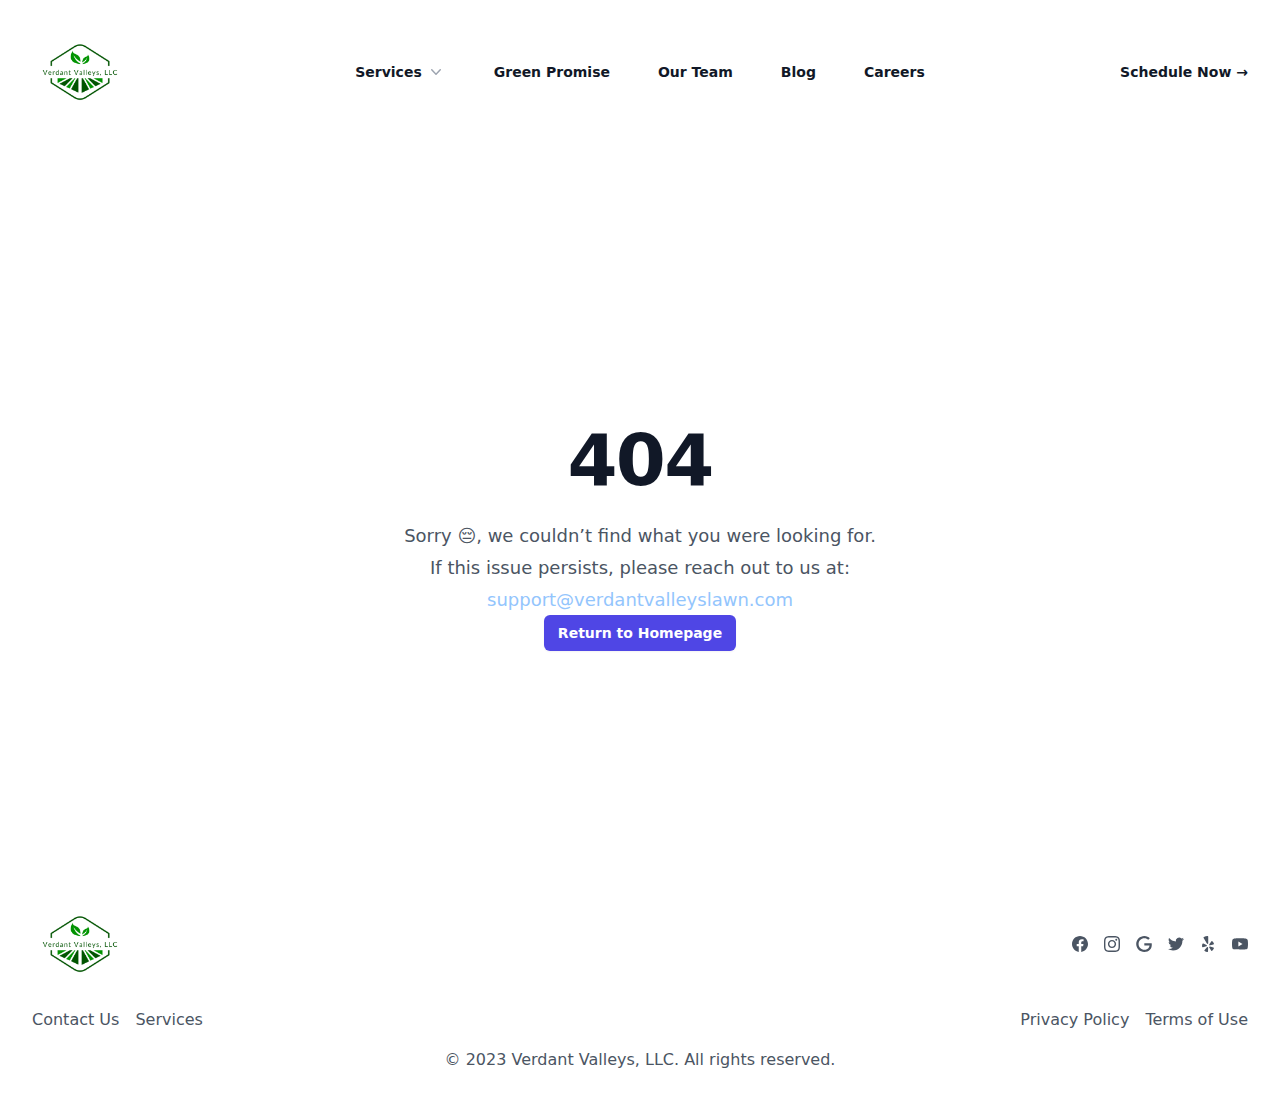
==== commit 6fd031d2: "Updates" ====
--- a/404/index.html
+++ b/404/index.html
@@ -1,9 +1,9 @@
-<!DOCTYPE html><html><head><meta charSet="utf-8"/><meta http-equiv="x-ua-compatible" content="ie=edge"/><meta name="viewport" content="width=device-width, initial-scale=1, shrink-to-fit=no"/><meta name="generator" content="Gatsby 5.12.3"/><style data-href="/styles.cd44f3d5fdef78d779bd.css" data-identity="gatsby-global-css">/*
+<!DOCTYPE html><html><head><meta charSet="utf-8"/><meta http-equiv="x-ua-compatible" content="ie=edge"/><meta name="viewport" content="width=device-width, initial-scale=1, shrink-to-fit=no"/><meta name="generator" content="Gatsby 5.12.3"/><style data-href="/styles.22688c3a0ad31124f4cd.css" data-identity="gatsby-global-css">/*
 ! tailwindcss v3.3.3 | MIT License | https://tailwindcss.com
-*/*,:after,:before{border:0 solid #e5e7eb;box-sizing:border-box}:after,:before{--tw-content:""}html{-webkit-text-size-adjust:100%;font-feature-settings:normal;font-family:ui-sans-serif,system-ui,-apple-system,BlinkMacSystemFont,Segoe UI,Roboto,Helvetica Neue,Arial,Noto Sans,sans-serif,Apple Color Emoji,Segoe UI Emoji,Segoe UI Symbol,Noto Color Emoji;font-variation-settings:normal;line-height:1.5;-moz-tab-size:4;-o-tab-size:4;tab-size:4}body{line-height:inherit;margin:0}hr{border-top-width:1px;color:inherit;height:0}abbr:where([title]){-webkit-text-decoration:underline dotted;text-decoration:underline dotted}h1,h2,h3,h4,h5,h6{font-size:inherit;font-weight:inherit}a{color:inherit;text-decoration:inherit}b,strong{font-weight:bolder}code,kbd,pre,samp{font-family:ui-monospace,SFMono-Regular,Menlo,Monaco,Consolas,Liberation Mono,Courier New,monospace;font-size:1em}small{font-size:80%}sub,sup{font-size:75%;line-height:0;position:relative;vertical-align:baseline}sub{bottom:-.25em}sup{top:-.5em}table{border-collapse:collapse;border-color:inherit;text-indent:0}button,input,optgroup,select,textarea{font-feature-settings:inherit;color:inherit;font-family:inherit;font-size:100%;font-variation-settings:inherit;font-weight:inherit;line-height:inherit;margin:0;padding:0}button,select{text-transform:none}[type=button],[type=reset],[type=submit],button{-webkit-appearance:button;background-color:transparent;background-image:none}:-moz-focusring{outline:auto}:-moz-ui-invalid{box-shadow:none}progress{vertical-align:baseline}::-webkit-inner-spin-button,::-webkit-outer-spin-button{height:auto}[type=search]{-webkit-appearance:textfield;outline-offset:-2px}::-webkit-search-decoration{-webkit-appearance:none}::-webkit-file-upload-button{-webkit-appearance:button;font:inherit}summary{display:list-item}blockquote,dd,dl,figure,h1,h2,h3,h4,h5,h6,hr,p,pre{margin:0}fieldset{margin:0}fieldset,legend{padding:0}menu,ol,ul{list-style:none;margin:0;padding:0}dialog{padding:0}textarea{resize:vertical}input::-moz-placeholder,textarea::-moz-placeholder{color:#9ca3af;opacity:1}input::placeholder,textarea::placeholder{color:#9ca3af;opacity:1}[role=button],button{cursor:pointer}:disabled{cursor:default}audio,canvas,embed,iframe,img,object,svg,video{display:block;vertical-align:middle}img,video{height:auto;max-width:100%}[hidden]{display:none}*,:after,:before{--tw-border-spacing-x:0;--tw-border-spacing-y:0;--tw-translate-x:0;--tw-translate-y:0;--tw-rotate:0;--tw-skew-x:0;--tw-skew-y:0;--tw-scale-x:1;--tw-scale-y:1;--tw-pan-x: ;--tw-pan-y: ;--tw-pinch-zoom: ;--tw-scroll-snap-strictness:proximity;--tw-gradient-from-position: ;--tw-gradient-via-position: ;--tw-gradient-to-position: ;--tw-ordinal: ;--tw-slashed-zero: ;--tw-numeric-figure: ;--tw-numeric-spacing: ;--tw-numeric-fraction: ;--tw-ring-inset: ;--tw-ring-offset-width:0px;--tw-ring-offset-color:#fff;--tw-ring-color:rgba(59,130,246,.5);--tw-ring-offset-shadow:0 0 #0000;--tw-ring-shadow:0 0 #0000;--tw-shadow:0 0 #0000;--tw-shadow-colored:0 0 #0000;--tw-blur: ;--tw-brightness: ;--tw-contrast: ;--tw-grayscale: ;--tw-hue-rotate: ;--tw-invert: ;--tw-saturate: ;--tw-sepia: ;--tw-drop-shadow: ;--tw-backdrop-blur: ;--tw-backdrop-brightness: ;--tw-backdrop-contrast: ;--tw-backdrop-grayscale: ;--tw-backdrop-hue-rotate: ;--tw-backdrop-invert: ;--tw-backdrop-opacity: ;--tw-backdrop-saturate: ;--tw-backdrop-sepia: }::backdrop{--tw-border-spacing-x:0;--tw-border-spacing-y:0;--tw-translate-x:0;--tw-translate-y:0;--tw-rotate:0;--tw-skew-x:0;--tw-skew-y:0;--tw-scale-x:1;--tw-scale-y:1;--tw-pan-x: ;--tw-pan-y: ;--tw-pinch-zoom: ;--tw-scroll-snap-strictness:proximity;--tw-gradient-from-position: ;--tw-gradient-via-position: ;--tw-gradient-to-position: ;--tw-ordinal: ;--tw-slashed-zero: ;--tw-numeric-figure: ;--tw-numeric-spacing: ;--tw-numeric-fraction: ;--tw-ring-inset: ;--tw-ring-offset-width:0px;--tw-ring-offset-color:#fff;--tw-ring-color:rgba(59,130,246,.5);--tw-ring-offset-shadow:0 0 #0000;--tw-ring-shadow:0 0 #0000;--tw-shadow:0 0 #0000;--tw-shadow-colored:0 0 #0000;--tw-blur: ;--tw-brightness: ;--tw-contrast: ;--tw-grayscale: ;--tw-hue-rotate: ;--tw-invert: ;--tw-saturate: ;--tw-sepia: ;--tw-drop-shadow: ;--tw-backdrop-blur: ;--tw-backdrop-brightness: ;--tw-backdrop-contrast: ;--tw-backdrop-grayscale: ;--tw-backdrop-hue-rotate: ;--tw-backdrop-invert: ;--tw-backdrop-opacity: ;--tw-backdrop-saturate: ;--tw-backdrop-sepia: }.container{width:100%}@media (min-width:640px){.container{max-width:640px}}@media (min-width:768px){.container{max-width:768px}}@media (min-width:1024px){.container{max-width:1024px}}@media (min-width:1280px){.container{max-width:1280px}}@media (min-width:1536px){.container{max-width:1536px}}.sr-only{clip:rect(0,0,0,0);border-width:0;height:1px;margin:-1px;overflow:hidden;padding:0;position:absolute;white-space:nowrap;width:1px}.fixed{position:fixed}.absolute{position:absolute}.relative{position:relative}.inset-0{inset:0}.inset-y-0{bottom:0;top:0}.-left-8{left:-2rem}.left-\[max\(50\%\2c 25rem\)\]{left:max(50%,25rem)}.right-0{right:0}.top-0{top:0}.top-full{top:100%}.isolate{isolation:isolate}.-z-10{z-index:-10}.z-10{z-index:10}.-m-1{margin:-.25rem}.-m-1\.5{margin:-.375rem}.-m-2{margin:-.5rem}.-m-2\.5{margin:-.625rem}.-mx-3{margin-left:-.75rem;margin-right:-.75rem}.-my-6{margin-bottom:-1.5rem;margin-top:-1.5rem}.mx-auto{margin-left:auto;margin-right:auto}.mb-4{margin-bottom:1rem}.mt-1{margin-top:.25rem}.mt-10{margin-top:2.5rem}.mt-2{margin-top:.5rem}.mt-3{margin-top:.75rem}.mt-6{margin-top:1.5rem}.block{display:block}.flex{display:flex}.inline-flex{display:inline-flex}.flow-root{display:flow-root}.grid{display:grid}.hidden{display:none}.h-11{height:2.75rem}.h-16{height:4rem}.h-5{height:1.25rem}.h-6{height:1.5rem}.h-8{height:2rem}.h-\[64rem\]{height:64rem}.min-h-screen{min-height:100vh}.w-11{width:2.75rem}.w-16{width:4rem}.w-5{width:1.25rem}.w-6{width:1.5rem}.w-\[128rem\]{width:128rem}.w-auto{width:auto}.w-full{width:100%}.w-screen{width:100vw}.max-w-2xl{max-width:42rem}.max-w-7xl{max-width:80rem}.max-w-md{max-width:28rem}.flex-auto{flex:1 1 auto}.flex-none{flex:none}.flex-grow{flex-grow:1}.-translate-x-1\/2{--tw-translate-x:-50%}.-translate-x-1\/2,.translate-y-0{transform:translate(var(--tw-translate-x),var(--tw-translate-y)) rotate(var(--tw-rotate)) skewX(var(--tw-skew-x)) skewY(var(--tw-skew-y)) scaleX(var(--tw-scale-x)) scaleY(var(--tw-scale-y))}.translate-y-0{--tw-translate-y:0px}.translate-y-1{--tw-translate-y:0.25rem}.rotate-180,.translate-y-1{transform:translate(var(--tw-translate-x),var(--tw-translate-y)) rotate(var(--tw-rotate)) skewX(var(--tw-skew-x)) skewY(var(--tw-skew-y)) scaleX(var(--tw-scale-x)) scaleY(var(--tw-scale-y))}.rotate-180{--tw-rotate:180deg}.grid-cols-2{grid-template-columns:repeat(2,minmax(0,1fr))}.flex-col{flex-direction:column}.flex-wrap{flex-wrap:wrap}.items-center{align-items:center}.justify-center{justify-content:center}.justify-between{justify-content:space-between}.gap-x-1{-moz-column-gap:.25rem;column-gap:.25rem}.gap-x-2{-moz-column-gap:.5rem;column-gap:.5rem}.gap-x-2\.5{-moz-column-gap:.625rem;column-gap:.625rem}.gap-x-6{-moz-column-gap:1.5rem;column-gap:1.5rem}.gap-x-8{-moz-column-gap:2rem;column-gap:2rem}.gap-y-12{row-gap:3rem}.gap-y-20{row-gap:5rem}.space-x-4>:not([hidden])~:not([hidden]){--tw-space-x-reverse:0;margin-left:calc(1rem*(1 - var(--tw-space-x-reverse)));margin-right:calc(1rem*var(--tw-space-x-reverse))}.space-y-2>:not([hidden])~:not([hidden]){--tw-space-y-reverse:0;margin-bottom:calc(.5rem*var(--tw-space-y-reverse));margin-top:calc(.5rem*(1 - var(--tw-space-y-reverse)))}.divide-x>:not([hidden])~:not([hidden]){--tw-divide-x-reverse:0;border-left-width:calc(1px*(1 - var(--tw-divide-x-reverse)));border-right-width:calc(1px*var(--tw-divide-x-reverse))}.divide-y>:not([hidden])~:not([hidden]){--tw-divide-y-reverse:0;border-bottom-width:calc(1px*var(--tw-divide-y-reverse));border-top-width:calc(1px*(1 - var(--tw-divide-y-reverse)))}.divide-gray-500\/10>:not([hidden])~:not([hidden]){border-color:hsla(220,9%,46%,.1)}.divide-gray-900\/5>:not([hidden])~:not([hidden]){border-color:rgba(17,24,39,.05)}.overflow-hidden{overflow:hidden}.overflow-visible{overflow:visible}.overflow-y-auto{overflow-y:auto}.rounded-3xl{border-radius:1.5rem}.rounded-full{border-radius:9999px}.rounded-lg{border-radius:.5rem}.rounded-md{border-radius:.375rem}.bg-gray-50{--tw-bg-opacity:1;background-color:rgb(249 250 251/var(--tw-bg-opacity))}.bg-indigo-600{--tw-bg-opacity:1;background-color:rgb(79 70 229/var(--tw-bg-opacity))}.bg-white{--tw-bg-opacity:1;background-color:rgb(255 255 255/var(--tw-bg-opacity))}.fill-gray-50{fill:#f9fafb}.stroke-gray-200{stroke:#e5e7eb}.p-1{padding:.25rem}.p-1\.5{padding:.375rem}.p-2{padding:.5rem}.p-2\.5{padding:.625rem}.p-3{padding:.75rem}.p-4{padding:1rem}.p-6{padding:1.5rem}.p-8{padding:2rem}.px-3{padding-left:.75rem;padding-right:.75rem}.px-3\.5{padding-left:.875rem;padding-right:.875rem}.px-6{padding-left:1.5rem;padding-right:1.5rem}.py-1{padding-bottom:.25rem;padding-top:.25rem}.py-2{padding-bottom:.5rem;padding-top:.5rem}.py-2\.5{padding-bottom:.625rem;padding-top:.625rem}.py-24{padding-bottom:6rem;padding-top:6rem}.py-32{padding-bottom:8rem;padding-top:8rem}.py-6{padding-bottom:1.5rem;padding-top:1.5rem}.pb-4{padding-bottom:1rem}.pl-3{padding-left:.75rem}.pl-6{padding-left:1.5rem}.pr-3{padding-right:.75rem}.pr-3\.5{padding-right:.875rem}.pt-14{padding-top:3.5rem}.pt-4{padding-top:1rem}.text-center{text-align:center}.text-2xl{font-size:1.5rem;line-height:2rem}.text-3xl{font-size:1.875rem;line-height:2.25rem}.text-4xl{font-size:2.25rem;line-height:2.5rem}.text-6xl{font-size:3.75rem;line-height:1}.text-base{font-size:1rem;line-height:1.5rem}.text-lg{font-size:1.125rem;line-height:1.75rem}.text-sm{font-size:.875rem;line-height:1.25rem}.font-bold{font-weight:700}.font-semibold{font-weight:600}.leading-6{line-height:1.5rem}.leading-7{line-height:1.75rem}.leading-8{line-height:2rem}.tracking-tight{letter-spacing:-.025em}.text-blue-300{--tw-text-opacity:1;color:rgb(147 197 253/var(--tw-text-opacity))}.text-gray-400{--tw-text-opacity:1;color:rgb(156 163 175/var(--tw-text-opacity))}.text-gray-600{--tw-text-opacity:1;color:rgb(75 85 99/var(--tw-text-opacity))}.text-gray-700{--tw-text-opacity:1;color:rgb(55 65 81/var(--tw-text-opacity))}.text-gray-900{--tw-text-opacity:1;color:rgb(17 24 39/var(--tw-text-opacity))}.text-indigo-600{--tw-text-opacity:1;color:rgb(79 70 229/var(--tw-text-opacity))}.text-white{--tw-text-opacity:1;color:rgb(255 255 255/var(--tw-text-opacity))}.opacity-0{opacity:0}.opacity-100{opacity:1}.shadow-lg{--tw-shadow:0 10px 15px -3px rgba(0,0,0,.1),0 4px 6px -4px rgba(0,0,0,.1);--tw-shadow-colored:0 10px 15px -3px var(--tw-shadow-color),0 4px 6px -4px var(--tw-shadow-color)}.shadow-lg,.shadow-sm{box-shadow:var(--tw-ring-offset-shadow,0 0 #0000),var(--tw-ring-shadow,0 0 #0000),var(--tw-shadow)}.shadow-sm{--tw-shadow:0 1px 2px 0 rgba(0,0,0,.05);--tw-shadow-colored:0 1px 2px 0 var(--tw-shadow-color)}.ring-1{--tw-ring-offset-shadow:var(--tw-ring-inset) 0 0 0 var(--tw-ring-offset-width) var(--tw-ring-offset-color);--tw-ring-shadow:var(--tw-ring-inset) 0 0 0 calc(1px + var(--tw-ring-offset-width)) var(--tw-ring-color);box-shadow:var(--tw-ring-offset-shadow),var(--tw-ring-shadow),var(--tw-shadow,0 0 #0000)}.ring-gray-900\/10{--tw-ring-color:rgba(17,24,39,.1)}.ring-gray-900\/5{--tw-ring-color:rgba(17,24,39,.05)}.filter{filter:var(--tw-blur) var(--tw-brightness) var(--tw-contrast) var(--tw-grayscale) var(--tw-hue-rotate) var(--tw-invert) var(--tw-saturate) var(--tw-sepia) var(--tw-drop-shadow)}.transition{transition-property:color,background-color,border-color,text-decoration-color,fill,stroke,opacity,box-shadow,transform,filter,-webkit-backdrop-filter;transition-property:color,background-color,border-color,text-decoration-color,fill,stroke,opacity,box-shadow,transform,filter,backdrop-filter;transition-property:color,background-color,border-color,text-decoration-color,fill,stroke,opacity,box-shadow,transform,filter,backdrop-filter,-webkit-backdrop-filter;transition-timing-function:cubic-bezier(.4,0,.2,1)}.duration-150,.transition{transition-duration:.15s}.duration-200{transition-duration:.2s}.duration-300{transition-duration:.3s}.ease-in{transition-timing-function:cubic-bezier(.4,0,1,1)}.ease-out{transition-timing-function:cubic-bezier(0,0,.2,1)}.\[mask-image\:radial-gradient\(64rem_64rem_at_top\2c white\2c transparent\)\]{-webkit-mask-image:radial-gradient(64rem 64rem at top,#fff,transparent);mask-image:radial-gradient(64rem 64rem at top,#fff,transparent)}.hover\:bg-gray-100:hover{--tw-bg-opacity:1;background-color:rgb(243 244 246/var(--tw-bg-opacity))}.hover\:bg-gray-50:hover{--tw-bg-opacity:1;background-color:rgb(249 250 251/var(--tw-bg-opacity))}.hover\:bg-indigo-500:hover{--tw-bg-opacity:1;background-color:rgb(99 102 241/var(--tw-bg-opacity))}.hover\:text-indigo-400:hover{--tw-text-opacity:1;color:rgb(129 140 248/var(--tw-text-opacity))}.hover\:underline:hover{text-decoration-line:underline}.hover\:ring-gray-900\/20:hover{--tw-ring-color:rgba(17,24,39,.2)}.focus-visible\:outline:focus-visible{outline-style:solid}.focus-visible\:outline-2:focus-visible{outline-width:2px}.focus-visible\:outline-offset-2:focus-visible{outline-offset:2px}.focus-visible\:outline-indigo-600:focus-visible{outline-color:#4f46e5}.group:hover .group-hover\:bg-white{--tw-bg-opacity:1;background-color:rgb(255 255 255/var(--tw-bg-opacity))}.group:hover .group-hover\:text-indigo-600{--tw-text-opacity:1;color:rgb(79 70 229/var(--tw-text-opacity))}@media (min-width:640px){.sm\:mb-8{margin-bottom:2rem}.sm\:flex{display:flex}.sm\:max-w-sm{max-width:24rem}.sm\:grid-cols-1{grid-template-columns:repeat(1,minmax(0,1fr))}.sm\:flex-nowrap{flex-wrap:nowrap}.sm\:justify-center{justify-content:center}.sm\:gap-y-16{row-gap:4rem}.sm\:py-32{padding-bottom:8rem;padding-top:8rem}.sm\:py-48{padding-bottom:12rem;padding-top:12rem}.sm\:text-4xl{font-size:2.25rem;line-height:2.5rem}.sm\:text-6xl{font-size:3.75rem;line-height:1}.sm\:text-7xl{font-size:4.5rem;line-height:1}.sm\:ring-1{--tw-ring-offset-shadow:var(--tw-ring-inset) 0 0 0 var(--tw-ring-offset-width) var(--tw-ring-offset-color);--tw-ring-shadow:var(--tw-ring-inset) 0 0 0 calc(1px + var(--tw-ring-offset-width)) var(--tw-ring-color);box-shadow:var(--tw-ring-offset-shadow),var(--tw-ring-shadow),var(--tw-shadow,0 0 #0000)}.sm\:ring-gray-900\/10{--tw-ring-color:rgba(17,24,39,.1)}}@media (min-width:1024px){.lg\:flex{display:flex}.lg\:hidden{display:none}.lg\:flex-1{flex:1 1 0%}.lg\:justify-end{justify-content:flex-end}.lg\:gap-x-12{-moz-column-gap:3rem;column-gap:3rem}.lg\:overflow-visible{overflow:visible}.lg\:px-0{padding-left:0;padding-right:0}.lg\:px-8{padding-left:2rem;padding-right:2rem}.lg\:py-56{padding-bottom:14rem;padding-top:14rem}}@media (min-width:1280px){.xl\:col-span-2{grid-column:span 2/span 2}.xl\:grid-cols-3{grid-template-columns:repeat(3,minmax(0,1fr))}}</style><link rel="sitemap" type="application/xml" href="/sitemap-index.xml"/><link rel="icon" href="/favicon-32x32.png?v=2cce0c81afd746273dd844f85dc4ee37" type="image/png"/><link rel="manifest" href="/manifest.webmanifest" crossorigin="anonymous"/><link rel="apple-touch-icon" sizes="48x48" href="/icons/icon-48x48.png?v=2cce0c81afd746273dd844f85dc4ee37"/><link rel="apple-touch-icon" sizes="72x72" href="/icons/icon-72x72.png?v=2cce0c81afd746273dd844f85dc4ee37"/><link rel="apple-touch-icon" sizes="96x96" href="/icons/icon-96x96.png?v=2cce0c81afd746273dd844f85dc4ee37"/><link rel="apple-touch-icon" sizes="144x144" href="/icons/icon-144x144.png?v=2cce0c81afd746273dd844f85dc4ee37"/><link rel="apple-touch-icon" sizes="192x192" href="/icons/icon-192x192.png?v=2cce0c81afd746273dd844f85dc4ee37"/><link rel="apple-touch-icon" sizes="256x256" href="/icons/icon-256x256.png?v=2cce0c81afd746273dd844f85dc4ee37"/><link rel="apple-touch-icon" sizes="384x384" href="/icons/icon-384x384.png?v=2cce0c81afd746273dd844f85dc4ee37"/><link rel="apple-touch-icon" sizes="512x512" href="/icons/icon-512x512.png?v=2cce0c81afd746273dd844f85dc4ee37"/><title data-gatsby-head="true">404 - Page Not Found</title></head><body><div id="___gatsby"><div style="outline:none" tabindex="-1" id="gatsby-focus-wrapper"><div class="flex flex-col min-h-screen"><div class="bg-white"><header><nav class="mx-auto flex max-w-7xl items-center justify-between p-6 lg:px-8" aria-label="Global"><div class="flex lg:flex-1"><a class="-m-1.5 p-1.5" href="/"><span class="sr-only">Verdant Valleys</span><img class="h-8 w-auto inline-flex items-center justify-center rounded-md p-2.5 text-gray-700" src="/static/icon-cae1a922e329e00594b1621831a5c527.png" alt="Verdant Valleys, LLC"/></a></div><div class="flex lg:hidden"><button type="button" class="-m-2.5 inline-flex items-center justify-center rounded-md p-2.5 text-gray-700"><span class="sr-only">Open main menu</span><svg xmlns="http://www.w3.org/2000/svg" fill="none" viewBox="0 0 24 24" stroke-width="1.5" stroke="currentColor" aria-hidden="true" class="h-6 w-6"><path stroke-linecap="round" stroke-linejoin="round" d="M3.75 6.75h16.5M3.75 12h16.5m-16.5 5.25h16.5"></path></svg></button></div><div class="hidden lg:flex lg:gap-x-12"><div class="relative" data-headlessui-state=""><button class="flex items-center gap-x-1 text-sm font-semibold leading-6 text-gray-900" type="button" aria-expanded="false" data-headlessui-state="">Services<svg xmlns="http://www.w3.org/2000/svg" viewBox="0 0 20 20" fill="currentColor" aria-hidden="true" class="h-5 w-5 flex-none text-gray-400"><path fill-rule="evenodd" d="M5.23 7.21a.75.75 0 011.06.02L10 11.168l3.71-3.938a.75.75 0 111.08 1.04l-4.25 4.5a.75.75 0 01-1.08 0l-4.25-4.5a.75.75 0 01.02-1.06z" clip-rule="evenodd"></path></svg></button></div><a class="text-sm font-semibold leading-6 text-gray-900" href="/green_promise/">Green Promise</a><a class="text-sm font-semibold leading-6 text-gray-900" href="/ourteam/">Our Team</a><a class="text-sm font-semibold leading-6 text-gray-900" href="/blog/">Blog</a><a class="text-sm font-semibold leading-6 text-gray-900" href="/careers/">Careers</a></div><div style="position:fixed;top:1px;left:1px;width:1px;height:0;padding:0;margin:-1px;overflow:hidden;clip:rect(0, 0, 0, 0);white-space:nowrap;border-width:0;display:none"></div><div class="hidden lg:flex lg:flex-1 lg:justify-end"><a class="text-sm font-semibold leading-6 text-gray-900" href="/schedule/">Schedule Now <span aria-hidden="true">→</span></a></div></nav><div style="position:fixed;top:1px;left:1px;width:1px;height:0;padding:0;margin:-1px;overflow:hidden;clip:rect(0, 0, 0, 0);white-space:nowrap;border-width:0;display:none"></div></header><main class="flex-grow"><main class="bg-white"><section class="relative isolate px-6 pt-14 lg:px-8"><div class="mx-auto max-w-2xl py-32 sm:py-48 lg:py-56 text-center"><h1 class="text-6xl font-bold tracking-tight text-gray-900 sm:text-7xl">404</h1><p class="mt-6 text-lg leading-8 text-gray-600">Sorry 😔, we couldn’t find what you were looking for. <br/>If this issue persists, please reach out to us at:<!-- --> <a href="mailto:support@verdantvalleyslawn.com" class="text-blue-300 hover:underline">support@verdantvalleyslawn.com</a><br/><a class="rounded-md bg-indigo-600 px-3.5 py-2.5 text-sm font-semibold text-white shadow-sm hover:bg-indigo-500 focus-visible:outline focus-visible:outline-2 focus-visible:outline-offset-2 focus-visible:outline-indigo-600" href="/">Return to Homepage</a></p></div></section></main></main><footer><div class="mx-auto flex max-w-7xl items-center justify-between p-6 lg:px-8" aria-label="Global"><div class="container mx-auto"><div class="flex justify-between items-center pb-4"><a class="-m-1.5 p-1.5" href="/"><span class="sr-only">Verdant Valleys</span><img class="h-8 w-auto" src="https://tailwindui.com/img/logos/mark.svg?color=indigo&amp;shade=600" alt=""/></a><div class="flex space-x-4"><a href="https://facebook.com/facebook-username" class="text-gray-600 hover:text-indigo-400 transition duration-300"> <svg stroke="currentColor" fill="currentColor" stroke-width="0" role="img" viewBox="0 0 24 24" height="1em" width="1em" xmlns="http://www.w3.org/2000/svg"><title></title><path d="M24 12.073c0-6.627-5.373-12-12-12s-12 5.373-12 12c0 5.99 4.388 10.954 10.125 11.854v-8.385H7.078v-3.47h3.047V9.43c0-3.007 1.792-4.669 4.533-4.669 1.312 0 2.686.235 2.686.235v2.953H15.83c-1.491 0-1.956.925-1.956 1.874v2.25h3.328l-.532 3.47h-2.796v8.385C19.612 23.027 24 18.062 24 12.073z"></path></svg><span class="sr-only">Facebook</span></a><a href="https://instagram.com/instagram-username" class="text-gray-600 hover:text-indigo-400 transition duration-300"> <svg stroke="currentColor" fill="currentColor" stroke-width="0" role="img" viewBox="0 0 24 24" height="1em" width="1em" xmlns="http://www.w3.org/2000/svg"><title></title><path d="M12 0C8.74 0 8.333.015 7.053.072 5.775.132 4.905.333 4.14.63c-.789.306-1.459.717-2.126 1.384S.935 3.35.63 4.14C.333 4.905.131 5.775.072 7.053.012 8.333 0 8.74 0 12s.015 3.667.072 4.947c.06 1.277.261 2.148.558 2.913.306.788.717 1.459 1.384 2.126.667.666 1.336 1.079 2.126 1.384.766.296 1.636.499 2.913.558C8.333 23.988 8.74 24 12 24s3.667-.015 4.947-.072c1.277-.06 2.148-.262 2.913-.558.788-.306 1.459-.718 2.126-1.384.666-.667 1.079-1.335 1.384-2.126.296-.765.499-1.636.558-2.913.06-1.28.072-1.687.072-4.947s-.015-3.667-.072-4.947c-.06-1.277-.262-2.149-.558-2.913-.306-.789-.718-1.459-1.384-2.126C21.319 1.347 20.651.935 19.86.63c-.765-.297-1.636-.499-2.913-.558C15.667.012 15.26 0 12 0zm0 2.16c3.203 0 3.585.016 4.85.071 1.17.055 1.805.249 2.227.415.562.217.96.477 1.382.896.419.42.679.819.896 1.381.164.422.36 1.057.413 2.227.057 1.266.07 1.646.07 4.85s-.015 3.585-.074 4.85c-.061 1.17-.256 1.805-.421 2.227-.224.562-.479.96-.899 1.382-.419.419-.824.679-1.38.896-.42.164-1.065.36-2.235.413-1.274.057-1.649.07-4.859.07-3.211 0-3.586-.015-4.859-.074-1.171-.061-1.816-.256-2.236-.421-.569-.224-.96-.479-1.379-.899-.421-.419-.69-.824-.9-1.38-.165-.42-.359-1.065-.42-2.235-.045-1.26-.061-1.649-.061-4.844 0-3.196.016-3.586.061-4.861.061-1.17.255-1.814.42-2.234.21-.57.479-.96.9-1.381.419-.419.81-.689 1.379-.898.42-.166 1.051-.361 2.221-.421 1.275-.045 1.65-.06 4.859-.06l.045.03zm0 3.678c-3.405 0-6.162 2.76-6.162 6.162 0 3.405 2.76 6.162 6.162 6.162 3.405 0 6.162-2.76 6.162-6.162 0-3.405-2.76-6.162-6.162-6.162zM12 16c-2.21 0-4-1.79-4-4s1.79-4 4-4 4 1.79 4 4-1.79 4-4 4zm7.846-10.405c0 .795-.646 1.44-1.44 1.44-.795 0-1.44-.646-1.44-1.44 0-.794.646-1.439 1.44-1.439.793-.001 1.44.645 1.44 1.439z"></path></svg><span class="sr-only">Instagram</span></a><a href="https://google.com/google-username" class="text-gray-600 hover:text-indigo-400 transition duration-300"> <svg stroke="currentColor" fill="currentColor" stroke-width="0" role="img" viewBox="0 0 24 24" height="1em" width="1em" xmlns="http://www.w3.org/2000/svg"><title></title><path d="M12.48 10.92v3.28h7.84c-.24 1.84-.853 3.187-1.787 4.133-1.147 1.147-2.933 2.4-6.053 2.4-4.827 0-8.6-3.893-8.6-8.72s3.773-8.72 8.6-8.72c2.6 0 4.507 1.027 5.907 2.347l2.307-2.307C18.747 1.44 16.133 0 12.48 0 5.867 0 .307 5.387.307 12s5.56 12 12.173 12c3.573 0 6.267-1.173 8.373-3.36 2.16-2.16 2.84-5.213 2.84-7.667 0-.76-.053-1.467-.173-2.053H12.48z"></path></svg><span class="sr-only">Google</span></a><a href="https://twitter.com/twitter-username" class="text-gray-600 hover:text-indigo-400 transition duration-300"> <svg stroke="currentColor" fill="currentColor" stroke-width="0" role="img" viewBox="0 0 24 24" height="1em" width="1em" xmlns="http://www.w3.org/2000/svg"><title></title><path d="M23.953 4.57a10 10 0 01-2.825.775 4.958 4.958 0 002.163-2.723c-.951.555-2.005.959-3.127 1.184a4.92 4.92 0 00-8.384 4.482C7.69 8.095 4.067 6.13 1.64 3.162a4.822 4.822 0 00-.666 2.475c0 1.71.87 3.213 2.188 4.096a4.904 4.904 0 01-2.228-.616v.06a4.923 4.923 0 003.946 4.827 4.996 4.996 0 01-2.212.085 4.936 4.936 0 004.604 3.417 9.867 9.867 0 01-6.102 2.105c-.39 0-.779-.023-1.17-.067a13.995 13.995 0 007.557 2.209c9.053 0 13.998-7.496 13.998-13.985 0-.21 0-.42-.015-.63A9.935 9.935 0 0024 4.59z"></path></svg><span class="sr-only">Twitter</span></a><a href="https://yelp.com/yelp-username" class="text-gray-600 hover:text-indigo-400 transition duration-300"> <svg stroke="currentColor" fill="currentColor" stroke-width="0" role="img" viewBox="0 0 24 24" height="1em" width="1em" xmlns="http://www.w3.org/2000/svg"><title></title><path d="M20.16 12.594l-4.995 1.433c-.96.276-1.74-.8-1.176-1.63l2.905-4.308a1.072 1.072 0 0 1 1.596-.206 9.194 9.194 0 0 1 2.364 3.252 1.073 1.073 0 0 1-.686 1.459zm-5.025 3.152l4.942 1.606a1.072 1.072 0 0 1 .636 1.48 9.316 9.316 0 0 1-2.47 3.169 1.073 1.073 0 0 1-1.592-.26l-2.76-4.409c-.528-.847.288-1.894 1.236-1.584zm-4.796-4.368L5.454 2.916a1.072 1.072 0 0 1 .466-1.5A14.973 14.973 0 0 1 11.184.003a1.07 1.07 0 0 1 1.153 1.068v9.768c0 1.096-1.45 1.483-1.998.535zm-.857 4.17L4.44 16.806a1.073 1.073 0 0 1-1.324-.92 9.218 9.218 0 0 1 .43-3.997 1.07 1.07 0 0 1 1.485-.62l4.668 2.279c.9.438.763 1.76-.207 2zm.886 1.477c.669-.744 1.901-.246 1.866.752l-.19 5.188a1.073 1.073 0 0 1-1.247 1.02 9.314 9.314 0 0 1-3.722-1.502 1.072 1.072 0 0 1-.187-1.6l3.477-3.864z"></path></svg><span class="sr-only">Yelp</span></a><a href="https://youtube.com/youtube-username" class="text-gray-600 hover:text-indigo-400 transition duration-300"> <svg stroke="currentColor" fill="currentColor" stroke-width="0" role="img" viewBox="0 0 24 24" height="1em" width="1em" xmlns="http://www.w3.org/2000/svg"><title></title><path d="M23.498 6.186a3.016 3.016 0 0 0-2.122-2.136C19.505 3.545 12 3.545 12 3.545s-7.505 0-9.377.505A3.017 3.017 0 0 0 .502 6.186C0 8.07 0 12 0 12s0 3.93.502 5.814a3.016 3.016 0 0 0 2.122 2.136c1.871.505 9.376.505 9.376.505s7.505 0 9.377-.505a3.015 3.015 0 0 0 2.122-2.136C24 15.93 24 12 24 12s0-3.93-.502-5.814zM9.545 15.568V8.432L15.818 12l-6.273 3.568z"></path></svg><span class="sr-only">YouTube</span></a></div></div><div class="flex justify-between items-center flex-wrap sm:flex-nowrap"><div class="flex space-x-4"><a class="text-gray-600 hover:text-indigo-400 transition duration-300" href="/contact/">Contact Us</a><a class="text-gray-600 hover:text-indigo-400 transition duration-300" href="/services/">Services</a></div><div class="flex space-x-4"><a class="text-gray-600 hover:text-indigo-400 transition duration-300" href="/privacy-policy/">Privacy Policy</a><a class="text-gray-600 hover:text-indigo-400 transition duration-300" href="/terms-of-use/">Terms of Use</a></div></div><p class="text-center text-gray-600 pt-4">© 2023 Verdant Valleys, LLC. All rights reserved.</p></div></div></footer></div></div></div><div id="gatsby-announcer" style="position:absolute;top:0;width:1px;height:1px;padding:0;overflow:hidden;clip:rect(0, 0, 0, 0);white-space:nowrap;border:0" aria-live="assertive" aria-atomic="true"></div></div><script id="gatsby-script-loader">/*<![CDATA[*/window.pagePath="/404/";/*]]>*/</script><!-- slice-start id="_gatsby-scripts-1" -->
+*/*,:after,:before{border:0 solid #e5e7eb;box-sizing:border-box}:after,:before{--tw-content:""}html{-webkit-text-size-adjust:100%;font-feature-settings:normal;font-family:ui-sans-serif,system-ui,-apple-system,BlinkMacSystemFont,Segoe UI,Roboto,Helvetica Neue,Arial,Noto Sans,sans-serif,Apple Color Emoji,Segoe UI Emoji,Segoe UI Symbol,Noto Color Emoji;font-variation-settings:normal;line-height:1.5;-moz-tab-size:4;-o-tab-size:4;tab-size:4}body{line-height:inherit;margin:0}hr{border-top-width:1px;color:inherit;height:0}abbr:where([title]){-webkit-text-decoration:underline dotted;text-decoration:underline dotted}h1,h2,h3,h4,h5,h6{font-size:inherit;font-weight:inherit}a{color:inherit;text-decoration:inherit}b,strong{font-weight:bolder}code,kbd,pre,samp{font-family:ui-monospace,SFMono-Regular,Menlo,Monaco,Consolas,Liberation Mono,Courier New,monospace;font-size:1em}small{font-size:80%}sub,sup{font-size:75%;line-height:0;position:relative;vertical-align:baseline}sub{bottom:-.25em}sup{top:-.5em}table{border-collapse:collapse;border-color:inherit;text-indent:0}button,input,optgroup,select,textarea{font-feature-settings:inherit;color:inherit;font-family:inherit;font-size:100%;font-variation-settings:inherit;font-weight:inherit;line-height:inherit;margin:0;padding:0}button,select{text-transform:none}[type=button],[type=reset],[type=submit],button{-webkit-appearance:button;background-color:transparent;background-image:none}:-moz-focusring{outline:auto}:-moz-ui-invalid{box-shadow:none}progress{vertical-align:baseline}::-webkit-inner-spin-button,::-webkit-outer-spin-button{height:auto}[type=search]{-webkit-appearance:textfield;outline-offset:-2px}::-webkit-search-decoration{-webkit-appearance:none}::-webkit-file-upload-button{-webkit-appearance:button;font:inherit}summary{display:list-item}blockquote,dd,dl,figure,h1,h2,h3,h4,h5,h6,hr,p,pre{margin:0}fieldset{margin:0}fieldset,legend{padding:0}menu,ol,ul{list-style:none;margin:0;padding:0}dialog{padding:0}textarea{resize:vertical}input::-moz-placeholder,textarea::-moz-placeholder{color:#9ca3af;opacity:1}input::placeholder,textarea::placeholder{color:#9ca3af;opacity:1}[role=button],button{cursor:pointer}:disabled{cursor:default}audio,canvas,embed,iframe,img,object,svg,video{display:block;vertical-align:middle}img,video{height:auto;max-width:100%}[hidden]{display:none}*,:after,:before{--tw-border-spacing-x:0;--tw-border-spacing-y:0;--tw-translate-x:0;--tw-translate-y:0;--tw-rotate:0;--tw-skew-x:0;--tw-skew-y:0;--tw-scale-x:1;--tw-scale-y:1;--tw-pan-x: ;--tw-pan-y: ;--tw-pinch-zoom: ;--tw-scroll-snap-strictness:proximity;--tw-gradient-from-position: ;--tw-gradient-via-position: ;--tw-gradient-to-position: ;--tw-ordinal: ;--tw-slashed-zero: ;--tw-numeric-figure: ;--tw-numeric-spacing: ;--tw-numeric-fraction: ;--tw-ring-inset: ;--tw-ring-offset-width:0px;--tw-ring-offset-color:#fff;--tw-ring-color:rgba(59,130,246,.5);--tw-ring-offset-shadow:0 0 #0000;--tw-ring-shadow:0 0 #0000;--tw-shadow:0 0 #0000;--tw-shadow-colored:0 0 #0000;--tw-blur: ;--tw-brightness: ;--tw-contrast: ;--tw-grayscale: ;--tw-hue-rotate: ;--tw-invert: ;--tw-saturate: ;--tw-sepia: ;--tw-drop-shadow: ;--tw-backdrop-blur: ;--tw-backdrop-brightness: ;--tw-backdrop-contrast: ;--tw-backdrop-grayscale: ;--tw-backdrop-hue-rotate: ;--tw-backdrop-invert: ;--tw-backdrop-opacity: ;--tw-backdrop-saturate: ;--tw-backdrop-sepia: }::backdrop{--tw-border-spacing-x:0;--tw-border-spacing-y:0;--tw-translate-x:0;--tw-translate-y:0;--tw-rotate:0;--tw-skew-x:0;--tw-skew-y:0;--tw-scale-x:1;--tw-scale-y:1;--tw-pan-x: ;--tw-pan-y: ;--tw-pinch-zoom: ;--tw-scroll-snap-strictness:proximity;--tw-gradient-from-position: ;--tw-gradient-via-position: ;--tw-gradient-to-position: ;--tw-ordinal: ;--tw-slashed-zero: ;--tw-numeric-figure: ;--tw-numeric-spacing: ;--tw-numeric-fraction: ;--tw-ring-inset: ;--tw-ring-offset-width:0px;--tw-ring-offset-color:#fff;--tw-ring-color:rgba(59,130,246,.5);--tw-ring-offset-shadow:0 0 #0000;--tw-ring-shadow:0 0 #0000;--tw-shadow:0 0 #0000;--tw-shadow-colored:0 0 #0000;--tw-blur: ;--tw-brightness: ;--tw-contrast: ;--tw-grayscale: ;--tw-hue-rotate: ;--tw-invert: ;--tw-saturate: ;--tw-sepia: ;--tw-drop-shadow: ;--tw-backdrop-blur: ;--tw-backdrop-brightness: ;--tw-backdrop-contrast: ;--tw-backdrop-grayscale: ;--tw-backdrop-hue-rotate: ;--tw-backdrop-invert: ;--tw-backdrop-opacity: ;--tw-backdrop-saturate: ;--tw-backdrop-sepia: }.container{width:100%}@media (min-width:640px){.container{max-width:640px}}@media (min-width:768px){.container{max-width:768px}}@media (min-width:1024px){.container{max-width:1024px}}@media (min-width:1280px){.container{max-width:1280px}}@media (min-width:1536px){.container{max-width:1536px}}.sr-only{clip:rect(0,0,0,0);border-width:0;height:1px;margin:-1px;overflow:hidden;padding:0;position:absolute;white-space:nowrap;width:1px}.fixed{position:fixed}.absolute{position:absolute}.relative{position:relative}.inset-0{inset:0}.inset-y-0{bottom:0;top:0}.-left-8{left:-2rem}.left-\[max\(50\%\2c 25rem\)\]{left:max(50%,25rem)}.right-0{right:0}.top-0{top:0}.top-full{top:100%}.isolate{isolation:isolate}.-z-10{z-index:-10}.z-10{z-index:10}.-m-1{margin:-.25rem}.-m-1\.5{margin:-.375rem}.-m-2{margin:-.5rem}.-m-2\.5{margin:-.625rem}.-mx-3{margin-left:-.75rem;margin-right:-.75rem}.-my-6{margin-bottom:-1.5rem;margin-top:-1.5rem}.mx-auto{margin-left:auto;margin-right:auto}.mb-4{margin-bottom:1rem}.mt-1{margin-top:.25rem}.mt-10{margin-top:2.5rem}.mt-2{margin-top:.5rem}.mt-3{margin-top:.75rem}.mt-6{margin-top:1.5rem}.block{display:block}.flex{display:flex}.inline-flex{display:inline-flex}.flow-root{display:flow-root}.grid{display:grid}.hidden{display:none}.h-11{height:2.75rem}.h-16{height:4rem}.h-24{height:6rem}.h-5{height:1.25rem}.h-6{height:1.5rem}.h-8{height:2rem}.h-\[64rem\]{height:64rem}.min-h-screen{min-height:100vh}.w-11{width:2.75rem}.w-16{width:4rem}.w-5{width:1.25rem}.w-6{width:1.5rem}.w-\[128rem\]{width:128rem}.w-auto{width:auto}.w-full{width:100%}.w-screen{width:100vw}.max-w-2xl{max-width:42rem}.max-w-7xl{max-width:80rem}.max-w-md{max-width:28rem}.flex-auto{flex:1 1 auto}.flex-none{flex:none}.flex-grow{flex-grow:1}.-translate-x-1\/2{--tw-translate-x:-50%}.-translate-x-1\/2,.translate-y-0{transform:translate(var(--tw-translate-x),var(--tw-translate-y)) rotate(var(--tw-rotate)) skewX(var(--tw-skew-x)) skewY(var(--tw-skew-y)) scaleX(var(--tw-scale-x)) scaleY(var(--tw-scale-y))}.translate-y-0{--tw-translate-y:0px}.translate-y-1{--tw-translate-y:0.25rem}.rotate-180,.translate-y-1{transform:translate(var(--tw-translate-x),var(--tw-translate-y)) rotate(var(--tw-rotate)) skewX(var(--tw-skew-x)) skewY(var(--tw-skew-y)) scaleX(var(--tw-scale-x)) scaleY(var(--tw-scale-y))}.rotate-180{--tw-rotate:180deg}.grid-cols-2{grid-template-columns:repeat(2,minmax(0,1fr))}.flex-col{flex-direction:column}.flex-wrap{flex-wrap:wrap}.items-center{align-items:center}.justify-center{justify-content:center}.justify-between{justify-content:space-between}.gap-x-1{-moz-column-gap:.25rem;column-gap:.25rem}.gap-x-2{-moz-column-gap:.5rem;column-gap:.5rem}.gap-x-2\.5{-moz-column-gap:.625rem;column-gap:.625rem}.gap-x-6{-moz-column-gap:1.5rem;column-gap:1.5rem}.gap-x-8{-moz-column-gap:2rem;column-gap:2rem}.gap-y-12{row-gap:3rem}.gap-y-20{row-gap:5rem}.space-x-4>:not([hidden])~:not([hidden]){--tw-space-x-reverse:0;margin-left:calc(1rem*(1 - var(--tw-space-x-reverse)));margin-right:calc(1rem*var(--tw-space-x-reverse))}.space-y-2>:not([hidden])~:not([hidden]){--tw-space-y-reverse:0;margin-bottom:calc(.5rem*var(--tw-space-y-reverse));margin-top:calc(.5rem*(1 - var(--tw-space-y-reverse)))}.divide-x>:not([hidden])~:not([hidden]){--tw-divide-x-reverse:0;border-left-width:calc(1px*(1 - var(--tw-divide-x-reverse)));border-right-width:calc(1px*var(--tw-divide-x-reverse))}.divide-y>:not([hidden])~:not([hidden]){--tw-divide-y-reverse:0;border-bottom-width:calc(1px*var(--tw-divide-y-reverse));border-top-width:calc(1px*(1 - var(--tw-divide-y-reverse)))}.divide-gray-500\/10>:not([hidden])~:not([hidden]){border-color:hsla(220,9%,46%,.1)}.divide-gray-900\/5>:not([hidden])~:not([hidden]){border-color:rgba(17,24,39,.05)}.overflow-hidden{overflow:hidden}.overflow-visible{overflow:visible}.overflow-y-auto{overflow-y:auto}.rounded-3xl{border-radius:1.5rem}.rounded-full{border-radius:9999px}.rounded-lg{border-radius:.5rem}.rounded-md{border-radius:.375rem}.bg-gray-50{--tw-bg-opacity:1;background-color:rgb(249 250 251/var(--tw-bg-opacity))}.bg-indigo-600{--tw-bg-opacity:1;background-color:rgb(79 70 229/var(--tw-bg-opacity))}.bg-white{--tw-bg-opacity:1;background-color:rgb(255 255 255/var(--tw-bg-opacity))}.fill-gray-50{fill:#f9fafb}.stroke-gray-200{stroke:#e5e7eb}.p-1{padding:.25rem}.p-1\.5{padding:.375rem}.p-2{padding:.5rem}.p-2\.5{padding:.625rem}.p-3{padding:.75rem}.p-4{padding:1rem}.p-6{padding:1.5rem}.p-8{padding:2rem}.px-3{padding-left:.75rem;padding-right:.75rem}.px-3\.5{padding-left:.875rem;padding-right:.875rem}.px-6{padding-left:1.5rem;padding-right:1.5rem}.py-1{padding-bottom:.25rem;padding-top:.25rem}.py-2{padding-bottom:.5rem;padding-top:.5rem}.py-2\.5{padding-bottom:.625rem;padding-top:.625rem}.py-24{padding-bottom:6rem;padding-top:6rem}.py-32{padding-bottom:8rem;padding-top:8rem}.py-6{padding-bottom:1.5rem;padding-top:1.5rem}.pb-4{padding-bottom:1rem}.pl-3{padding-left:.75rem}.pl-6{padding-left:1.5rem}.pr-3{padding-right:.75rem}.pr-3\.5{padding-right:.875rem}.pt-14{padding-top:3.5rem}.pt-4{padding-top:1rem}.text-center{text-align:center}.text-2xl{font-size:1.5rem;line-height:2rem}.text-3xl{font-size:1.875rem;line-height:2.25rem}.text-4xl{font-size:2.25rem;line-height:2.5rem}.text-6xl{font-size:3.75rem;line-height:1}.text-base{font-size:1rem;line-height:1.5rem}.text-lg{font-size:1.125rem;line-height:1.75rem}.text-sm{font-size:.875rem;line-height:1.25rem}.font-bold{font-weight:700}.font-semibold{font-weight:600}.leading-6{line-height:1.5rem}.leading-7{line-height:1.75rem}.leading-8{line-height:2rem}.tracking-tight{letter-spacing:-.025em}.text-blue-300{--tw-text-opacity:1;color:rgb(147 197 253/var(--tw-text-opacity))}.text-gray-400{--tw-text-opacity:1;color:rgb(156 163 175/var(--tw-text-opacity))}.text-gray-600{--tw-text-opacity:1;color:rgb(75 85 99/var(--tw-text-opacity))}.text-gray-700{--tw-text-opacity:1;color:rgb(55 65 81/var(--tw-text-opacity))}.text-gray-900{--tw-text-opacity:1;color:rgb(17 24 39/var(--tw-text-opacity))}.text-indigo-600{--tw-text-opacity:1;color:rgb(79 70 229/var(--tw-text-opacity))}.text-white{--tw-text-opacity:1;color:rgb(255 255 255/var(--tw-text-opacity))}.opacity-0{opacity:0}.opacity-100{opacity:1}.shadow-lg{--tw-shadow:0 10px 15px -3px rgba(0,0,0,.1),0 4px 6px -4px rgba(0,0,0,.1);--tw-shadow-colored:0 10px 15px -3px var(--tw-shadow-color),0 4px 6px -4px var(--tw-shadow-color)}.shadow-lg,.shadow-sm{box-shadow:var(--tw-ring-offset-shadow,0 0 #0000),var(--tw-ring-shadow,0 0 #0000),var(--tw-shadow)}.shadow-sm{--tw-shadow:0 1px 2px 0 rgba(0,0,0,.05);--tw-shadow-colored:0 1px 2px 0 var(--tw-shadow-color)}.ring-1{--tw-ring-offset-shadow:var(--tw-ring-inset) 0 0 0 var(--tw-ring-offset-width) var(--tw-ring-offset-color);--tw-ring-shadow:var(--tw-ring-inset) 0 0 0 calc(1px + var(--tw-ring-offset-width)) var(--tw-ring-color);box-shadow:var(--tw-ring-offset-shadow),var(--tw-ring-shadow),var(--tw-shadow,0 0 #0000)}.ring-gray-900\/10{--tw-ring-color:rgba(17,24,39,.1)}.ring-gray-900\/5{--tw-ring-color:rgba(17,24,39,.05)}.filter{filter:var(--tw-blur) var(--tw-brightness) var(--tw-contrast) var(--tw-grayscale) var(--tw-hue-rotate) var(--tw-invert) var(--tw-saturate) var(--tw-sepia) var(--tw-drop-shadow)}.transition{transition-property:color,background-color,border-color,text-decoration-color,fill,stroke,opacity,box-shadow,transform,filter,-webkit-backdrop-filter;transition-property:color,background-color,border-color,text-decoration-color,fill,stroke,opacity,box-shadow,transform,filter,backdrop-filter;transition-property:color,background-color,border-color,text-decoration-color,fill,stroke,opacity,box-shadow,transform,filter,backdrop-filter,-webkit-backdrop-filter;transition-timing-function:cubic-bezier(.4,0,.2,1)}.duration-150,.transition{transition-duration:.15s}.duration-200{transition-duration:.2s}.duration-300{transition-duration:.3s}.ease-in{transition-timing-function:cubic-bezier(.4,0,1,1)}.ease-out{transition-timing-function:cubic-bezier(0,0,.2,1)}.\[mask-image\:radial-gradient\(64rem_64rem_at_top\2c white\2c transparent\)\]{-webkit-mask-image:radial-gradient(64rem 64rem at top,#fff,transparent);mask-image:radial-gradient(64rem 64rem at top,#fff,transparent)}.hover\:bg-gray-100:hover{--tw-bg-opacity:1;background-color:rgb(243 244 246/var(--tw-bg-opacity))}.hover\:bg-gray-50:hover{--tw-bg-opacity:1;background-color:rgb(249 250 251/var(--tw-bg-opacity))}.hover\:bg-indigo-500:hover{--tw-bg-opacity:1;background-color:rgb(99 102 241/var(--tw-bg-opacity))}.hover\:text-indigo-400:hover{--tw-text-opacity:1;color:rgb(129 140 248/var(--tw-text-opacity))}.hover\:underline:hover{text-decoration-line:underline}.hover\:ring-gray-900\/20:hover{--tw-ring-color:rgba(17,24,39,.2)}.focus-visible\:outline:focus-visible{outline-style:solid}.focus-visible\:outline-2:focus-visible{outline-width:2px}.focus-visible\:outline-offset-2:focus-visible{outline-offset:2px}.focus-visible\:outline-indigo-600:focus-visible{outline-color:#4f46e5}.group:hover .group-hover\:bg-white{--tw-bg-opacity:1;background-color:rgb(255 255 255/var(--tw-bg-opacity))}.group:hover .group-hover\:text-indigo-600{--tw-text-opacity:1;color:rgb(79 70 229/var(--tw-text-opacity))}@media (min-width:640px){.sm\:mb-8{margin-bottom:2rem}.sm\:flex{display:flex}.sm\:max-w-sm{max-width:24rem}.sm\:grid-cols-1{grid-template-columns:repeat(1,minmax(0,1fr))}.sm\:flex-nowrap{flex-wrap:nowrap}.sm\:justify-center{justify-content:center}.sm\:gap-y-16{row-gap:4rem}.sm\:py-32{padding-bottom:8rem;padding-top:8rem}.sm\:py-48{padding-bottom:12rem;padding-top:12rem}.sm\:text-4xl{font-size:2.25rem;line-height:2.5rem}.sm\:text-6xl{font-size:3.75rem;line-height:1}.sm\:text-7xl{font-size:4.5rem;line-height:1}.sm\:ring-1{--tw-ring-offset-shadow:var(--tw-ring-inset) 0 0 0 var(--tw-ring-offset-width) var(--tw-ring-offset-color);--tw-ring-shadow:var(--tw-ring-inset) 0 0 0 calc(1px + var(--tw-ring-offset-width)) var(--tw-ring-color);box-shadow:var(--tw-ring-offset-shadow),var(--tw-ring-shadow),var(--tw-shadow,0 0 #0000)}.sm\:ring-gray-900\/10{--tw-ring-color:rgba(17,24,39,.1)}}@media (min-width:1024px){.lg\:flex{display:flex}.lg\:hidden{display:none}.lg\:flex-1{flex:1 1 0%}.lg\:justify-end{justify-content:flex-end}.lg\:gap-x-12{-moz-column-gap:3rem;column-gap:3rem}.lg\:overflow-visible{overflow:visible}.lg\:px-0{padding-left:0;padding-right:0}.lg\:px-8{padding-left:2rem;padding-right:2rem}.lg\:py-56{padding-bottom:14rem;padding-top:14rem}}@media (min-width:1280px){.xl\:col-span-2{grid-column:span 2/span 2}.xl\:grid-cols-3{grid-template-columns:repeat(3,minmax(0,1fr))}}</style><link rel="sitemap" type="application/xml" href="/sitemap-index.xml"/><link rel="icon" href="/favicon-32x32.png?v=0172d7720933473ddf71b37b629d49dd" type="image/png"/><link rel="manifest" href="/manifest.webmanifest" crossorigin="anonymous"/><link rel="apple-touch-icon" sizes="48x48" href="/icons/icon-48x48.png?v=0172d7720933473ddf71b37b629d49dd"/><link rel="apple-touch-icon" sizes="72x72" href="/icons/icon-72x72.png?v=0172d7720933473ddf71b37b629d49dd"/><link rel="apple-touch-icon" sizes="96x96" href="/icons/icon-96x96.png?v=0172d7720933473ddf71b37b629d49dd"/><link rel="apple-touch-icon" sizes="144x144" href="/icons/icon-144x144.png?v=0172d7720933473ddf71b37b629d49dd"/><link rel="apple-touch-icon" sizes="192x192" href="/icons/icon-192x192.png?v=0172d7720933473ddf71b37b629d49dd"/><link rel="apple-touch-icon" sizes="256x256" href="/icons/icon-256x256.png?v=0172d7720933473ddf71b37b629d49dd"/><link rel="apple-touch-icon" sizes="384x384" href="/icons/icon-384x384.png?v=0172d7720933473ddf71b37b629d49dd"/><link rel="apple-touch-icon" sizes="512x512" href="/icons/icon-512x512.png?v=0172d7720933473ddf71b37b629d49dd"/><title data-gatsby-head="true">404 - Page Not Found</title></head><body><div id="___gatsby"><div style="outline:none" tabindex="-1" id="gatsby-focus-wrapper"><div class="flex flex-col min-h-screen"><div class="bg-white"><header><nav class="mx-auto flex max-w-7xl items-center justify-between p-6 lg:px-8" aria-label="Global"><div class="flex lg:flex-1"><a class="-m-1.5 p-1.5" href="/"><span class="sr-only">Verdant Valleys</span><img class="h-24 w-auto inline-flex items-center justify-center rounded-md p-2.5 text-gray-700" src="/static/icon-7c9ea2023980920b9c19fba0c3b957c5.png" alt="Verdant Valleys, LLC"/></a></div><div class="flex lg:hidden"><button type="button" class="-m-2.5 inline-flex items-center justify-center rounded-md p-2.5 text-gray-700"><span class="sr-only">Open main menu</span><svg xmlns="http://www.w3.org/2000/svg" fill="none" viewBox="0 0 24 24" stroke-width="1.5" stroke="currentColor" aria-hidden="true" class="h-6 w-6"><path stroke-linecap="round" stroke-linejoin="round" d="M3.75 6.75h16.5M3.75 12h16.5m-16.5 5.25h16.5"></path></svg></button></div><div class="hidden lg:flex lg:gap-x-12"><div class="relative" data-headlessui-state=""><button class="flex items-center gap-x-1 text-sm font-semibold leading-6 text-gray-900" type="button" aria-expanded="false" data-headlessui-state="">Services<svg xmlns="http://www.w3.org/2000/svg" viewBox="0 0 20 20" fill="currentColor" aria-hidden="true" class="h-5 w-5 flex-none text-gray-400"><path fill-rule="evenodd" d="M5.23 7.21a.75.75 0 011.06.02L10 11.168l3.71-3.938a.75.75 0 111.08 1.04l-4.25 4.5a.75.75 0 01-1.08 0l-4.25-4.5a.75.75 0 01.02-1.06z" clip-rule="evenodd"></path></svg></button></div><a class="text-sm font-semibold leading-6 text-gray-900" href="/green_promise/">Green Promise</a><a class="text-sm font-semibold leading-6 text-gray-900" href="/ourteam/">Our Team</a><a class="text-sm font-semibold leading-6 text-gray-900" href="/blog/">Blog</a><a class="text-sm font-semibold leading-6 text-gray-900" href="/careers/">Careers</a></div><div style="position:fixed;top:1px;left:1px;width:1px;height:0;padding:0;margin:-1px;overflow:hidden;clip:rect(0, 0, 0, 0);white-space:nowrap;border-width:0;display:none"></div><div class="hidden lg:flex lg:flex-1 lg:justify-end"><a class="text-sm font-semibold leading-6 text-gray-900" href="/schedule/">Schedule Now <span aria-hidden="true">→</span></a></div></nav><div style="position:fixed;top:1px;left:1px;width:1px;height:0;padding:0;margin:-1px;overflow:hidden;clip:rect(0, 0, 0, 0);white-space:nowrap;border-width:0;display:none"></div></header><main class="flex-grow"><main class="bg-white"><section class="relative isolate px-6 pt-14 lg:px-8"><div class="mx-auto max-w-2xl py-32 sm:py-48 lg:py-56 text-center"><h1 class="text-6xl font-bold tracking-tight text-gray-900 sm:text-7xl">404</h1><p class="mt-6 text-lg leading-8 text-gray-600">Sorry 😔, we couldn’t find what you were looking for. <br/>If this issue persists, please reach out to us at:<!-- --> <a href="mailto:support@verdantvalleyslawn.com" class="text-blue-300 hover:underline">support@verdantvalleyslawn.com</a><br/><a class="rounded-md bg-indigo-600 px-3.5 py-2.5 text-sm font-semibold text-white shadow-sm hover:bg-indigo-500 focus-visible:outline focus-visible:outline-2 focus-visible:outline-offset-2 focus-visible:outline-indigo-600" href="/">Return to Homepage</a></p></div></section></main></main><footer><div class="mx-auto flex max-w-7xl items-center justify-between p-6 lg:px-8" aria-label="Global"><div class="container mx-auto"><div class="flex justify-between items-center pb-4"><a class="-m-1.5 p-1.5" href="/"><span class="sr-only">Verdant Valleys</span><img class="h-24 w-auto inline-flex items-center justify-center rounded-md p-2.5 text-gray-700" src="/static/icon-7c9ea2023980920b9c19fba0c3b957c5.png" alt="Verdant Valleys, LLC"/></a><div class="flex space-x-4"><a href="https://facebook.com/facebook-username" class="text-gray-600 hover:text-indigo-400 transition duration-300"> <svg stroke="currentColor" fill="currentColor" stroke-width="0" role="img" viewBox="0 0 24 24" height="1em" width="1em" xmlns="http://www.w3.org/2000/svg"><title></title><path d="M24 12.073c0-6.627-5.373-12-12-12s-12 5.373-12 12c0 5.99 4.388 10.954 10.125 11.854v-8.385H7.078v-3.47h3.047V9.43c0-3.007 1.792-4.669 4.533-4.669 1.312 0 2.686.235 2.686.235v2.953H15.83c-1.491 0-1.956.925-1.956 1.874v2.25h3.328l-.532 3.47h-2.796v8.385C19.612 23.027 24 18.062 24 12.073z"></path></svg><span class="sr-only">Facebook</span></a><a href="https://instagram.com/instagram-username" class="text-gray-600 hover:text-indigo-400 transition duration-300"> <svg stroke="currentColor" fill="currentColor" stroke-width="0" role="img" viewBox="0 0 24 24" height="1em" width="1em" xmlns="http://www.w3.org/2000/svg"><title></title><path d="M12 0C8.74 0 8.333.015 7.053.072 5.775.132 4.905.333 4.14.63c-.789.306-1.459.717-2.126 1.384S.935 3.35.63 4.14C.333 4.905.131 5.775.072 7.053.012 8.333 0 8.74 0 12s.015 3.667.072 4.947c.06 1.277.261 2.148.558 2.913.306.788.717 1.459 1.384 2.126.667.666 1.336 1.079 2.126 1.384.766.296 1.636.499 2.913.558C8.333 23.988 8.74 24 12 24s3.667-.015 4.947-.072c1.277-.06 2.148-.262 2.913-.558.788-.306 1.459-.718 2.126-1.384.666-.667 1.079-1.335 1.384-2.126.296-.765.499-1.636.558-2.913.06-1.28.072-1.687.072-4.947s-.015-3.667-.072-4.947c-.06-1.277-.262-2.149-.558-2.913-.306-.789-.718-1.459-1.384-2.126C21.319 1.347 20.651.935 19.86.63c-.765-.297-1.636-.499-2.913-.558C15.667.012 15.26 0 12 0zm0 2.16c3.203 0 3.585.016 4.85.071 1.17.055 1.805.249 2.227.415.562.217.96.477 1.382.896.419.42.679.819.896 1.381.164.422.36 1.057.413 2.227.057 1.266.07 1.646.07 4.85s-.015 3.585-.074 4.85c-.061 1.17-.256 1.805-.421 2.227-.224.562-.479.96-.899 1.382-.419.419-.824.679-1.38.896-.42.164-1.065.36-2.235.413-1.274.057-1.649.07-4.859.07-3.211 0-3.586-.015-4.859-.074-1.171-.061-1.816-.256-2.236-.421-.569-.224-.96-.479-1.379-.899-.421-.419-.69-.824-.9-1.38-.165-.42-.359-1.065-.42-2.235-.045-1.26-.061-1.649-.061-4.844 0-3.196.016-3.586.061-4.861.061-1.17.255-1.814.42-2.234.21-.57.479-.96.9-1.381.419-.419.81-.689 1.379-.898.42-.166 1.051-.361 2.221-.421 1.275-.045 1.65-.06 4.859-.06l.045.03zm0 3.678c-3.405 0-6.162 2.76-6.162 6.162 0 3.405 2.76 6.162 6.162 6.162 3.405 0 6.162-2.76 6.162-6.162 0-3.405-2.76-6.162-6.162-6.162zM12 16c-2.21 0-4-1.79-4-4s1.79-4 4-4 4 1.79 4 4-1.79 4-4 4zm7.846-10.405c0 .795-.646 1.44-1.44 1.44-.795 0-1.44-.646-1.44-1.44 0-.794.646-1.439 1.44-1.439.793-.001 1.44.645 1.44 1.439z"></path></svg><span class="sr-only">Instagram</span></a><a href="https://google.com/google-username" class="text-gray-600 hover:text-indigo-400 transition duration-300"> <svg stroke="currentColor" fill="currentColor" stroke-width="0" role="img" viewBox="0 0 24 24" height="1em" width="1em" xmlns="http://www.w3.org/2000/svg"><title></title><path d="M12.48 10.92v3.28h7.84c-.24 1.84-.853 3.187-1.787 4.133-1.147 1.147-2.933 2.4-6.053 2.4-4.827 0-8.6-3.893-8.6-8.72s3.773-8.72 8.6-8.72c2.6 0 4.507 1.027 5.907 2.347l2.307-2.307C18.747 1.44 16.133 0 12.48 0 5.867 0 .307 5.387.307 12s5.56 12 12.173 12c3.573 0 6.267-1.173 8.373-3.36 2.16-2.16 2.84-5.213 2.84-7.667 0-.76-.053-1.467-.173-2.053H12.48z"></path></svg><span class="sr-only">Google</span></a><a href="https://twitter.com/twitter-username" class="text-gray-600 hover:text-indigo-400 transition duration-300"> <svg stroke="currentColor" fill="currentColor" stroke-width="0" role="img" viewBox="0 0 24 24" height="1em" width="1em" xmlns="http://www.w3.org/2000/svg"><title></title><path d="M23.953 4.57a10 10 0 01-2.825.775 4.958 4.958 0 002.163-2.723c-.951.555-2.005.959-3.127 1.184a4.92 4.92 0 00-8.384 4.482C7.69 8.095 4.067 6.13 1.64 3.162a4.822 4.822 0 00-.666 2.475c0 1.71.87 3.213 2.188 4.096a4.904 4.904 0 01-2.228-.616v.06a4.923 4.923 0 003.946 4.827 4.996 4.996 0 01-2.212.085 4.936 4.936 0 004.604 3.417 9.867 9.867 0 01-6.102 2.105c-.39 0-.779-.023-1.17-.067a13.995 13.995 0 007.557 2.209c9.053 0 13.998-7.496 13.998-13.985 0-.21 0-.42-.015-.63A9.935 9.935 0 0024 4.59z"></path></svg><span class="sr-only">Twitter</span></a><a href="https://yelp.com/yelp-username" class="text-gray-600 hover:text-indigo-400 transition duration-300"> <svg stroke="currentColor" fill="currentColor" stroke-width="0" role="img" viewBox="0 0 24 24" height="1em" width="1em" xmlns="http://www.w3.org/2000/svg"><title></title><path d="M20.16 12.594l-4.995 1.433c-.96.276-1.74-.8-1.176-1.63l2.905-4.308a1.072 1.072 0 0 1 1.596-.206 9.194 9.194 0 0 1 2.364 3.252 1.073 1.073 0 0 1-.686 1.459zm-5.025 3.152l4.942 1.606a1.072 1.072 0 0 1 .636 1.48 9.316 9.316 0 0 1-2.47 3.169 1.073 1.073 0 0 1-1.592-.26l-2.76-4.409c-.528-.847.288-1.894 1.236-1.584zm-4.796-4.368L5.454 2.916a1.072 1.072 0 0 1 .466-1.5A14.973 14.973 0 0 1 11.184.003a1.07 1.07 0 0 1 1.153 1.068v9.768c0 1.096-1.45 1.483-1.998.535zm-.857 4.17L4.44 16.806a1.073 1.073 0 0 1-1.324-.92 9.218 9.218 0 0 1 .43-3.997 1.07 1.07 0 0 1 1.485-.62l4.668 2.279c.9.438.763 1.76-.207 2zm.886 1.477c.669-.744 1.901-.246 1.866.752l-.19 5.188a1.073 1.073 0 0 1-1.247 1.02 9.314 9.314 0 0 1-3.722-1.502 1.072 1.072 0 0 1-.187-1.6l3.477-3.864z"></path></svg><span class="sr-only">Yelp</span></a><a href="https://youtube.com/youtube-username" class="text-gray-600 hover:text-indigo-400 transition duration-300"> <svg stroke="currentColor" fill="currentColor" stroke-width="0" role="img" viewBox="0 0 24 24" height="1em" width="1em" xmlns="http://www.w3.org/2000/svg"><title></title><path d="M23.498 6.186a3.016 3.016 0 0 0-2.122-2.136C19.505 3.545 12 3.545 12 3.545s-7.505 0-9.377.505A3.017 3.017 0 0 0 .502 6.186C0 8.07 0 12 0 12s0 3.93.502 5.814a3.016 3.016 0 0 0 2.122 2.136c1.871.505 9.376.505 9.376.505s7.505 0 9.377-.505a3.015 3.015 0 0 0 2.122-2.136C24 15.93 24 12 24 12s0-3.93-.502-5.814zM9.545 15.568V8.432L15.818 12l-6.273 3.568z"></path></svg><span class="sr-only">YouTube</span></a></div></div><div class="flex justify-between items-center flex-wrap sm:flex-nowrap"><div class="flex space-x-4"><a class="text-gray-600 hover:text-indigo-400 transition duration-300" href="/contact/">Contact Us</a><a class="text-gray-600 hover:text-indigo-400 transition duration-300" href="/services/">Services</a></div><div class="flex space-x-4"><a class="text-gray-600 hover:text-indigo-400 transition duration-300" href="/privacy-policy/">Privacy Policy</a><a class="text-gray-600 hover:text-indigo-400 transition duration-300" href="/terms-of-use/">Terms of Use</a></div></div><p class="text-center text-gray-600 pt-4">© 2023 Verdant Valleys, LLC. All rights reserved.</p></div></div></footer></div></div></div><div id="gatsby-announcer" style="position:absolute;top:0;width:1px;height:1px;padding:0;overflow:hidden;clip:rect(0, 0, 0, 0);white-space:nowrap;border:0" aria-live="assertive" aria-atomic="true"></div></div><script id="gatsby-script-loader">/*<![CDATA[*/window.pagePath="/404/";/*]]>*/</script><!-- slice-start id="_gatsby-scripts-1" -->
           <script
             id="gatsby-chunk-mapping"
           >
-            window.___chunkMapping="{\"app\":[\"/app-80dd141cdda7c40d2f1f.js\"],\"component---src-pages-404-tsx\":[\"/component---src-pages-404-tsx-4842aaf74111c7484f80.js\"],\"component---src-pages-about-tsx\":[\"/component---src-pages-about-tsx-a9b4d2f7ff1fcd5a67dd.js\"],\"component---src-pages-index-tsx\":[\"/component---src-pages-index-tsx-821cb22344fd974d140b.js\"],\"component---src-pages-ourteam-tsx\":[\"/component---src-pages-ourteam-tsx-9285bb57655881402bbb.js\"]}";
+            window.___chunkMapping="{\"app\":[\"/app-a9e3d1ae4ab2dbb4de9a.js\"],\"component---src-pages-404-tsx\":[\"/component---src-pages-404-tsx-f5b55a961f81a96bd771.js\"],\"component---src-pages-about-tsx\":[\"/component---src-pages-about-tsx-fd63f02548fcc9768d34.js\"],\"component---src-pages-index-tsx\":[\"/component---src-pages-index-tsx-b62dcbfc0f6c8c0ff473.js\"],\"component---src-pages-ourteam-tsx\":[\"/component---src-pages-ourteam-tsx-2c1e8b504234d6c2e16f.js\"]}";
           </script>
-        <script>window.___webpackCompilationHash="63db95f9a892c715df81";</script><script src="/webpack-runtime-06ae3d96c5669ef3c1a5.js" async></script><script src="/framework-32abab76fab7539c9b89.js" async></script><script src="/app-80dd141cdda7c40d2f1f.js" async></script><!-- slice-end id="_gatsby-scripts-1" --></body></html>+        <script>window.___webpackCompilationHash="d4dd552f24d2633babe0";</script><script src="/webpack-runtime-adb02b76ed3250e62e58.js" async></script><script src="/framework-32abab76fab7539c9b89.js" async></script><script src="/app-a9e3d1ae4ab2dbb4de9a.js" async></script><!-- slice-end id="_gatsby-scripts-1" --></body></html>